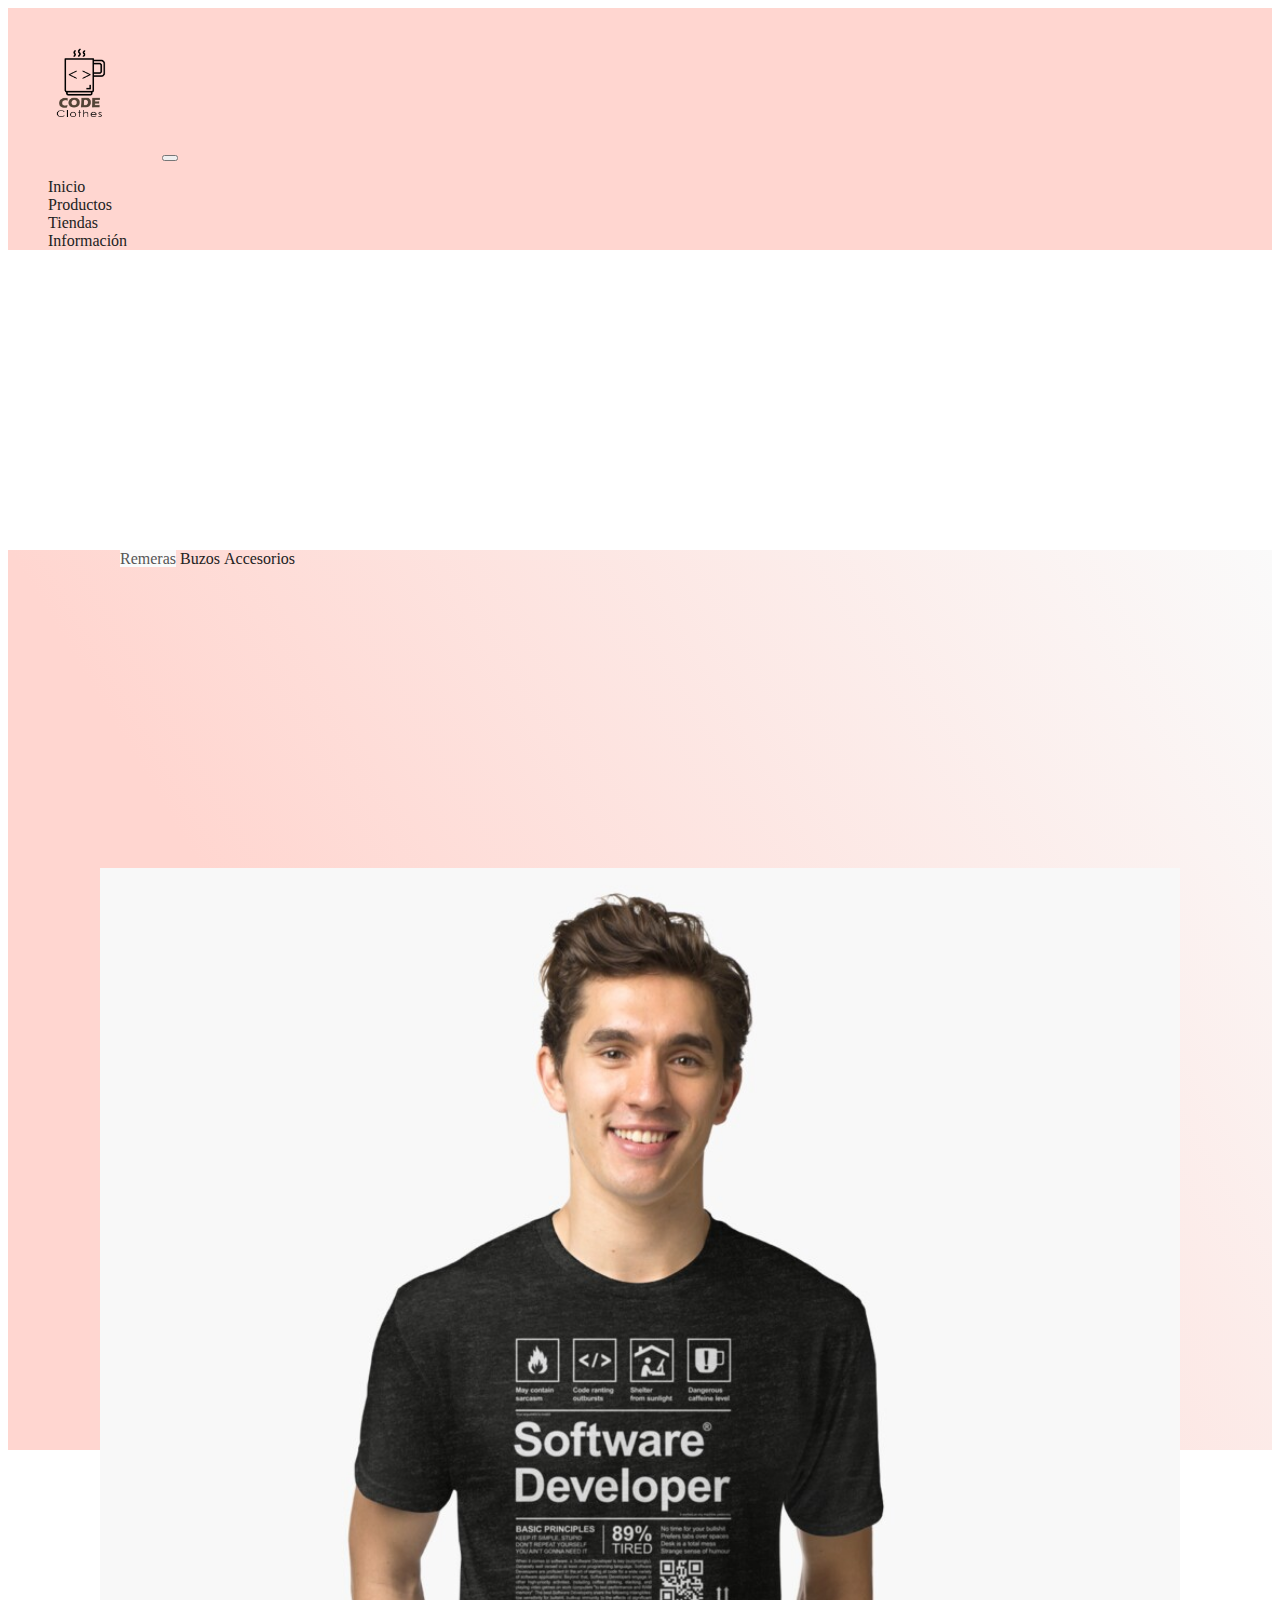
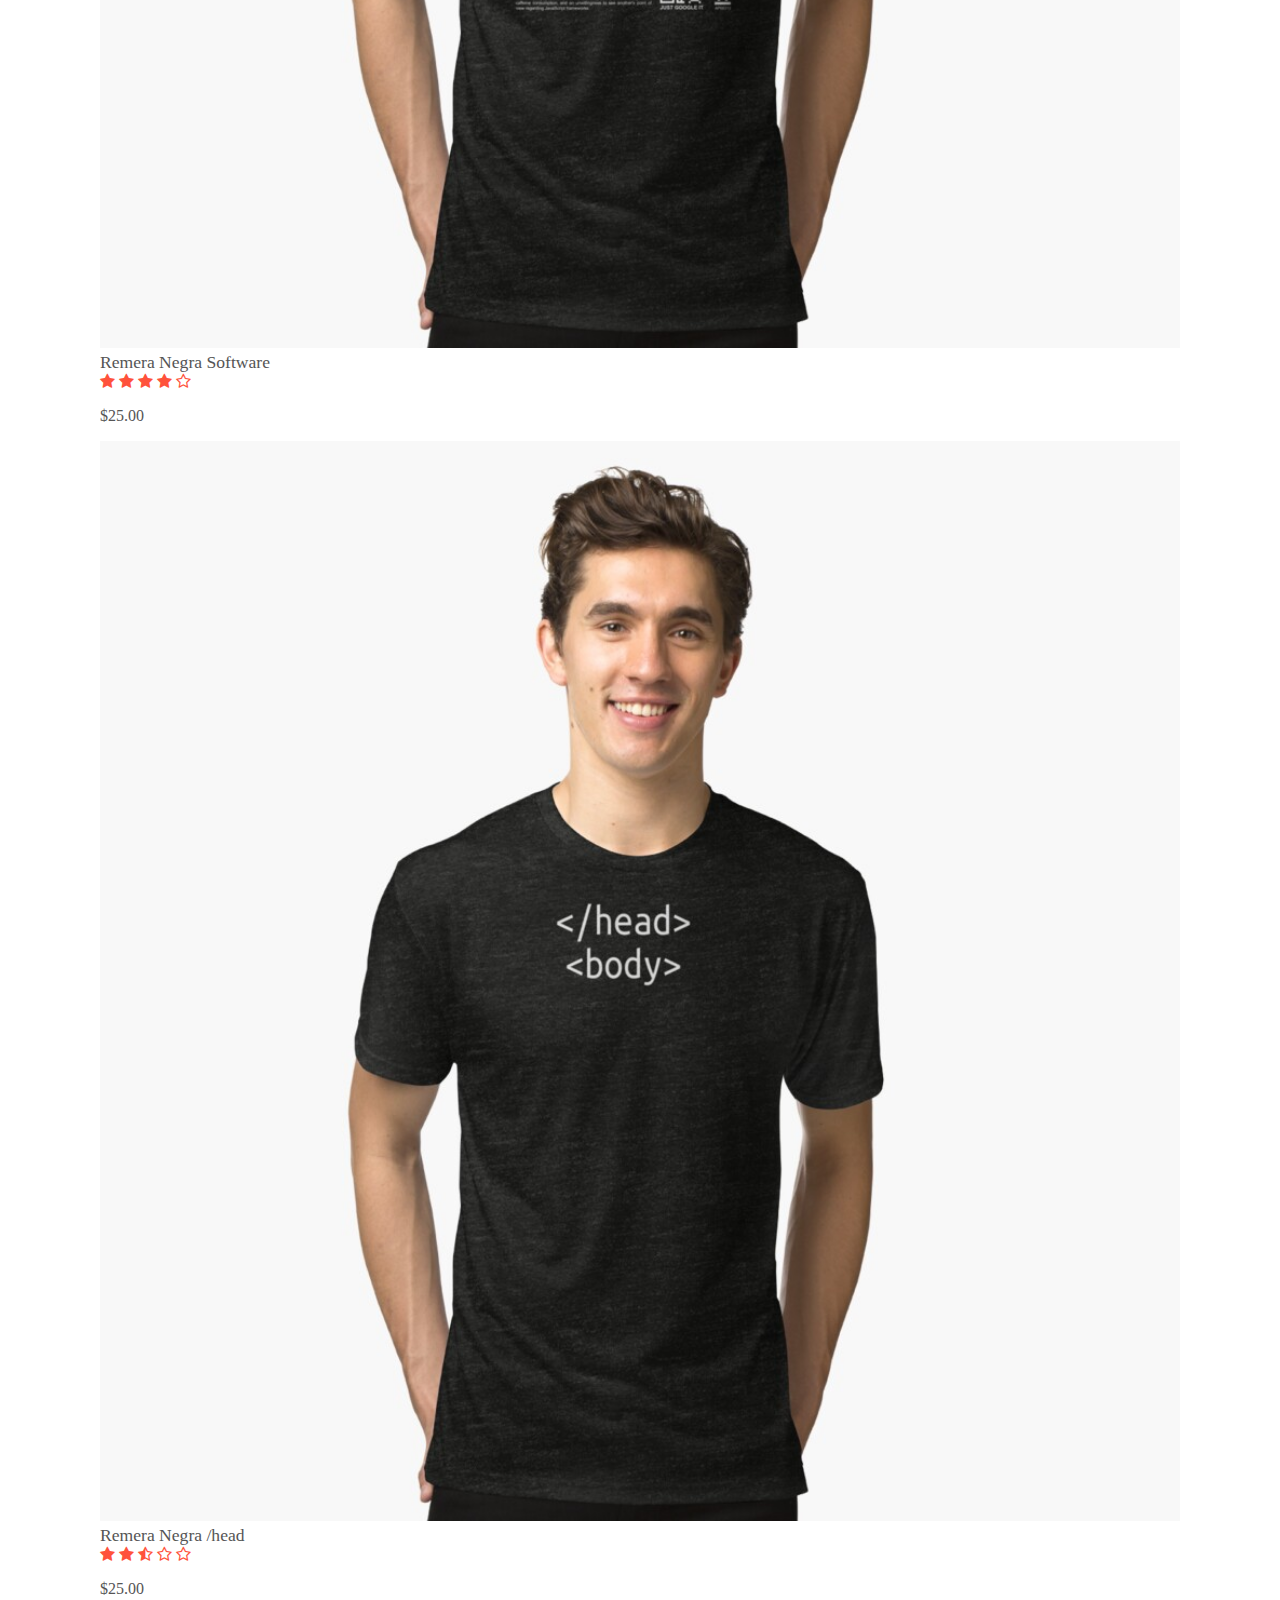
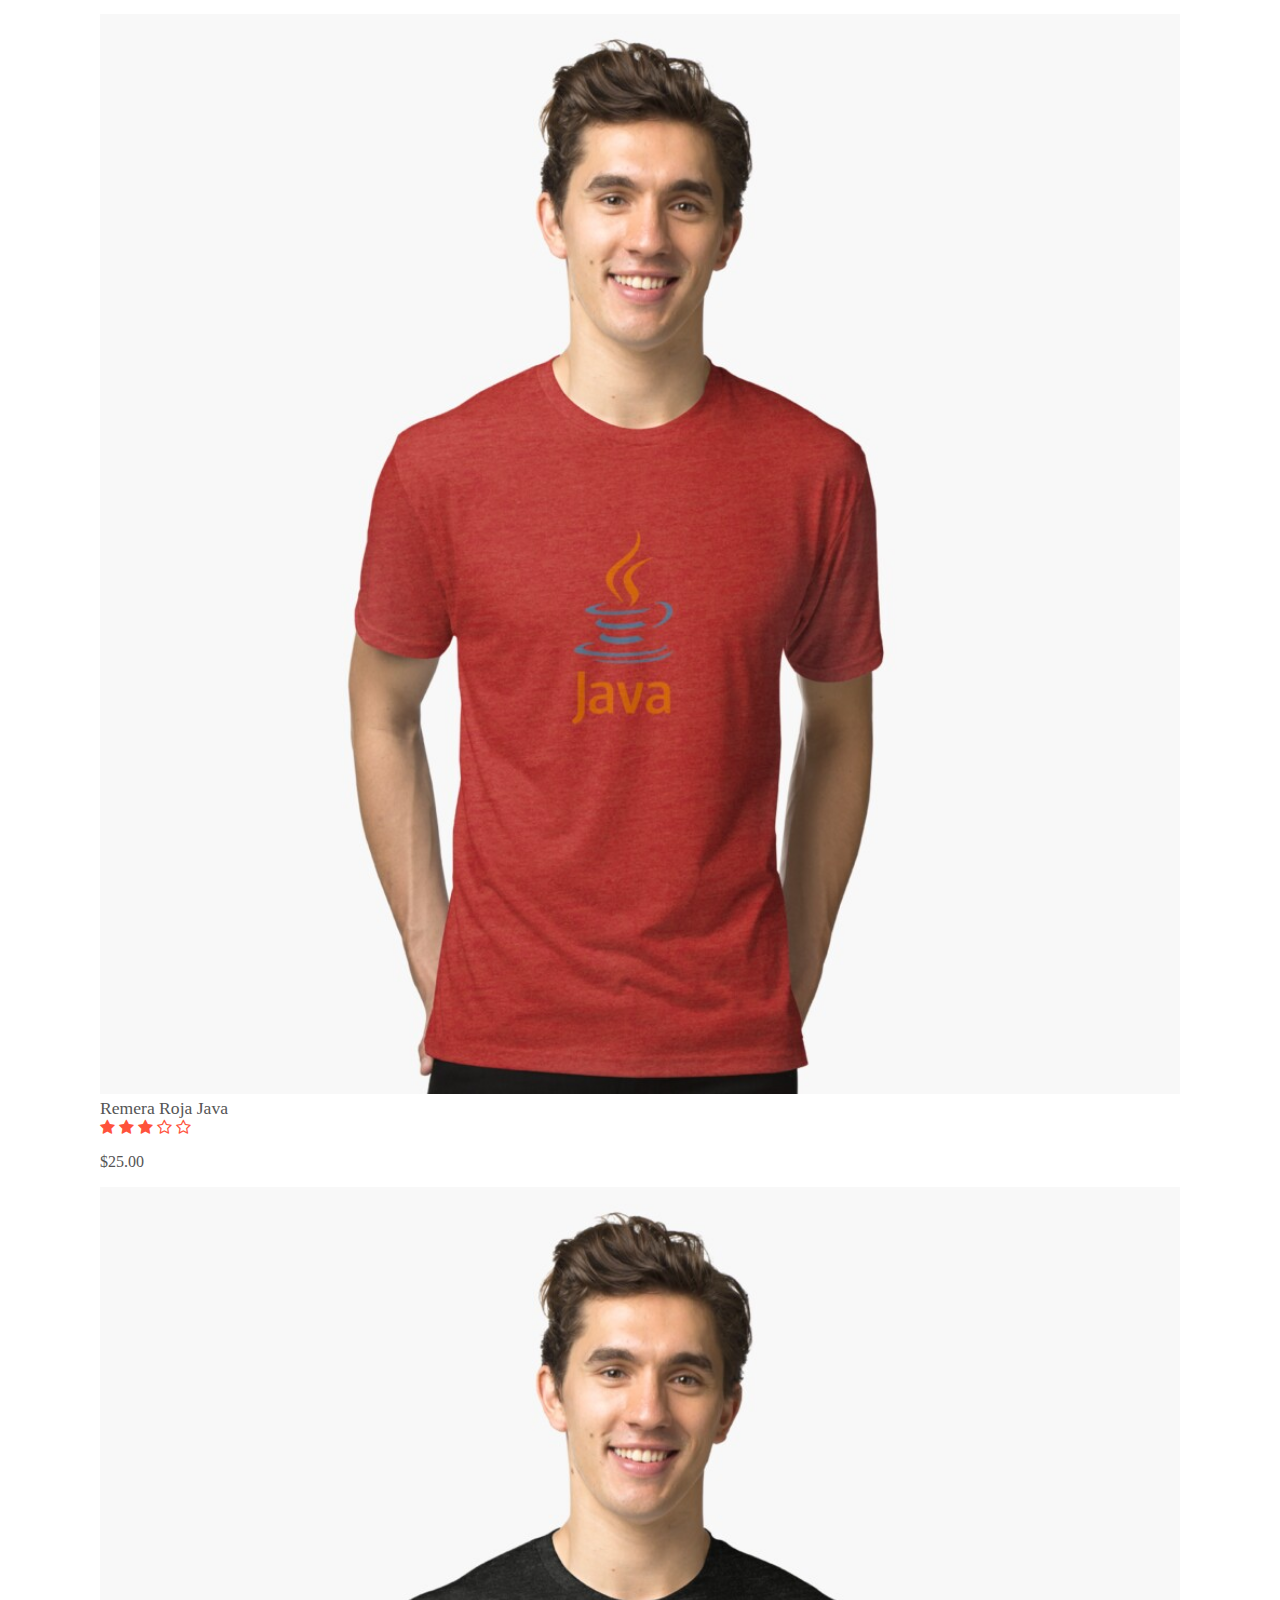
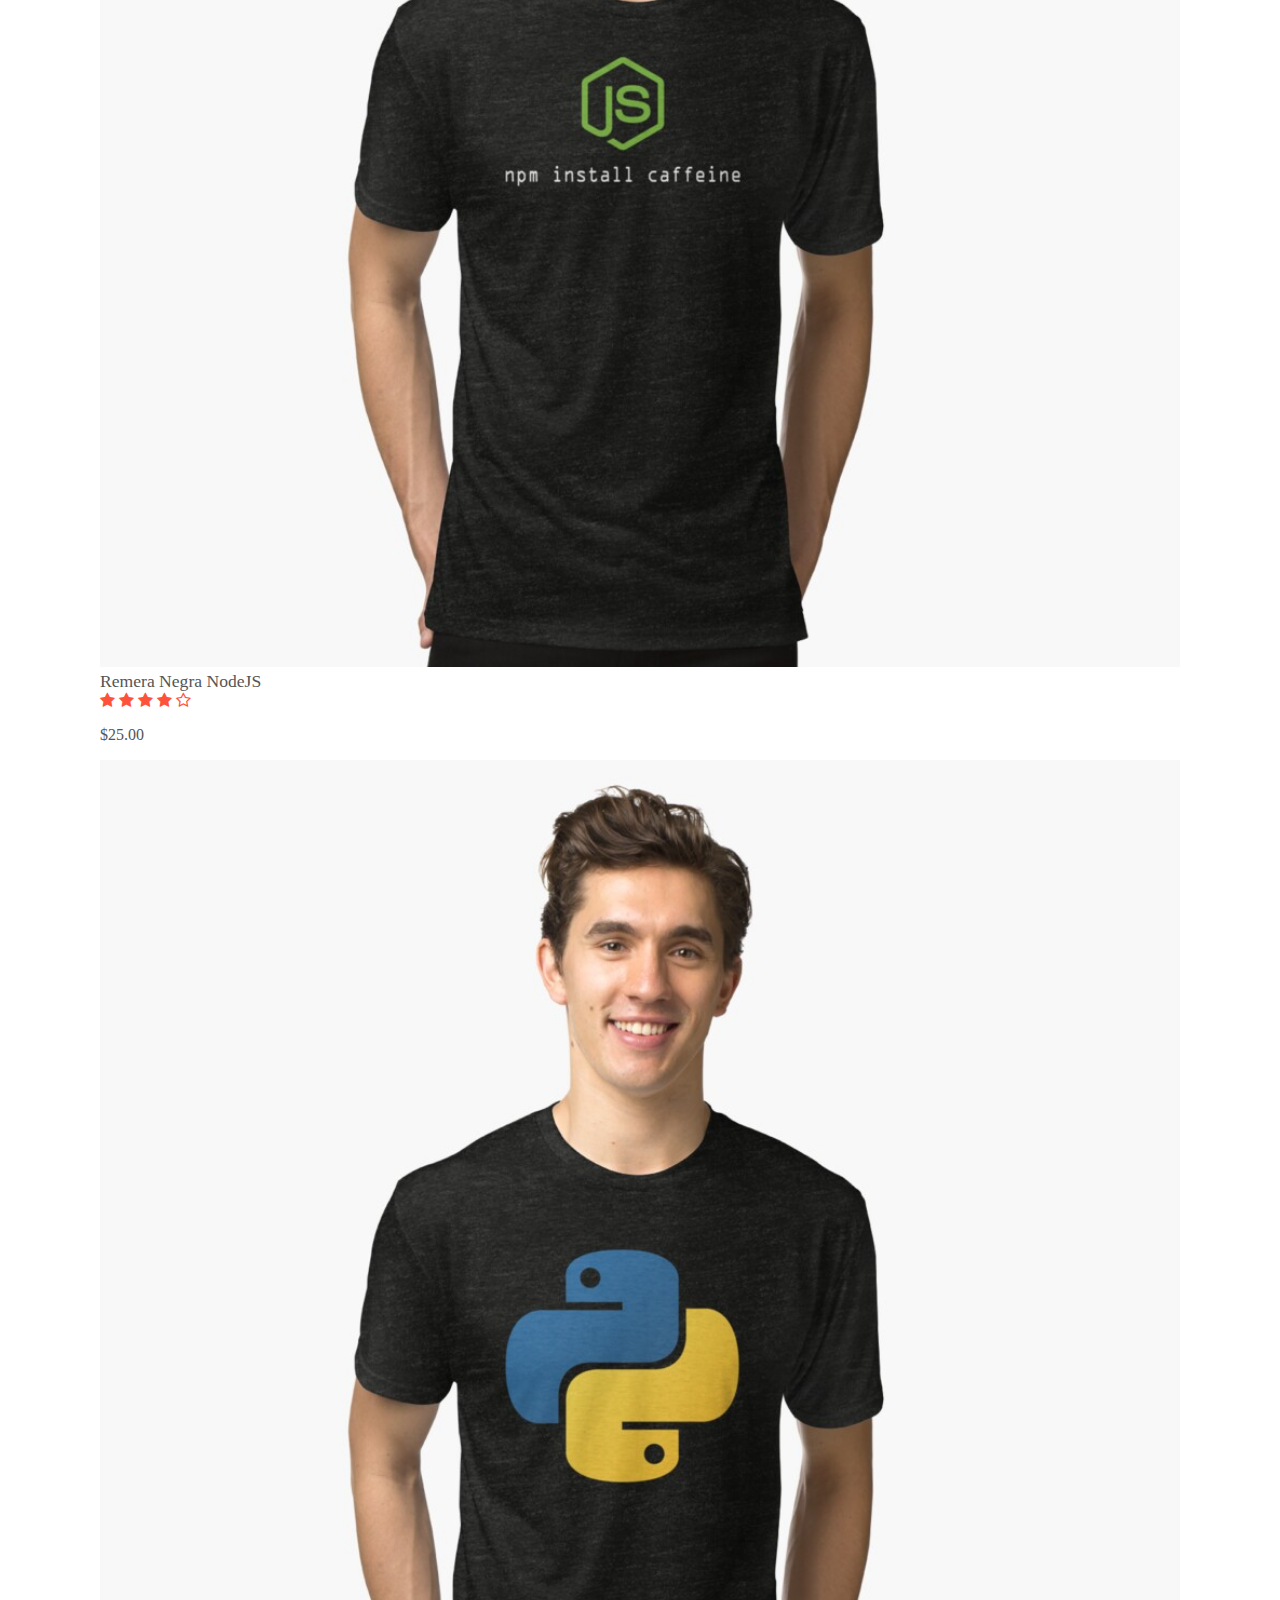
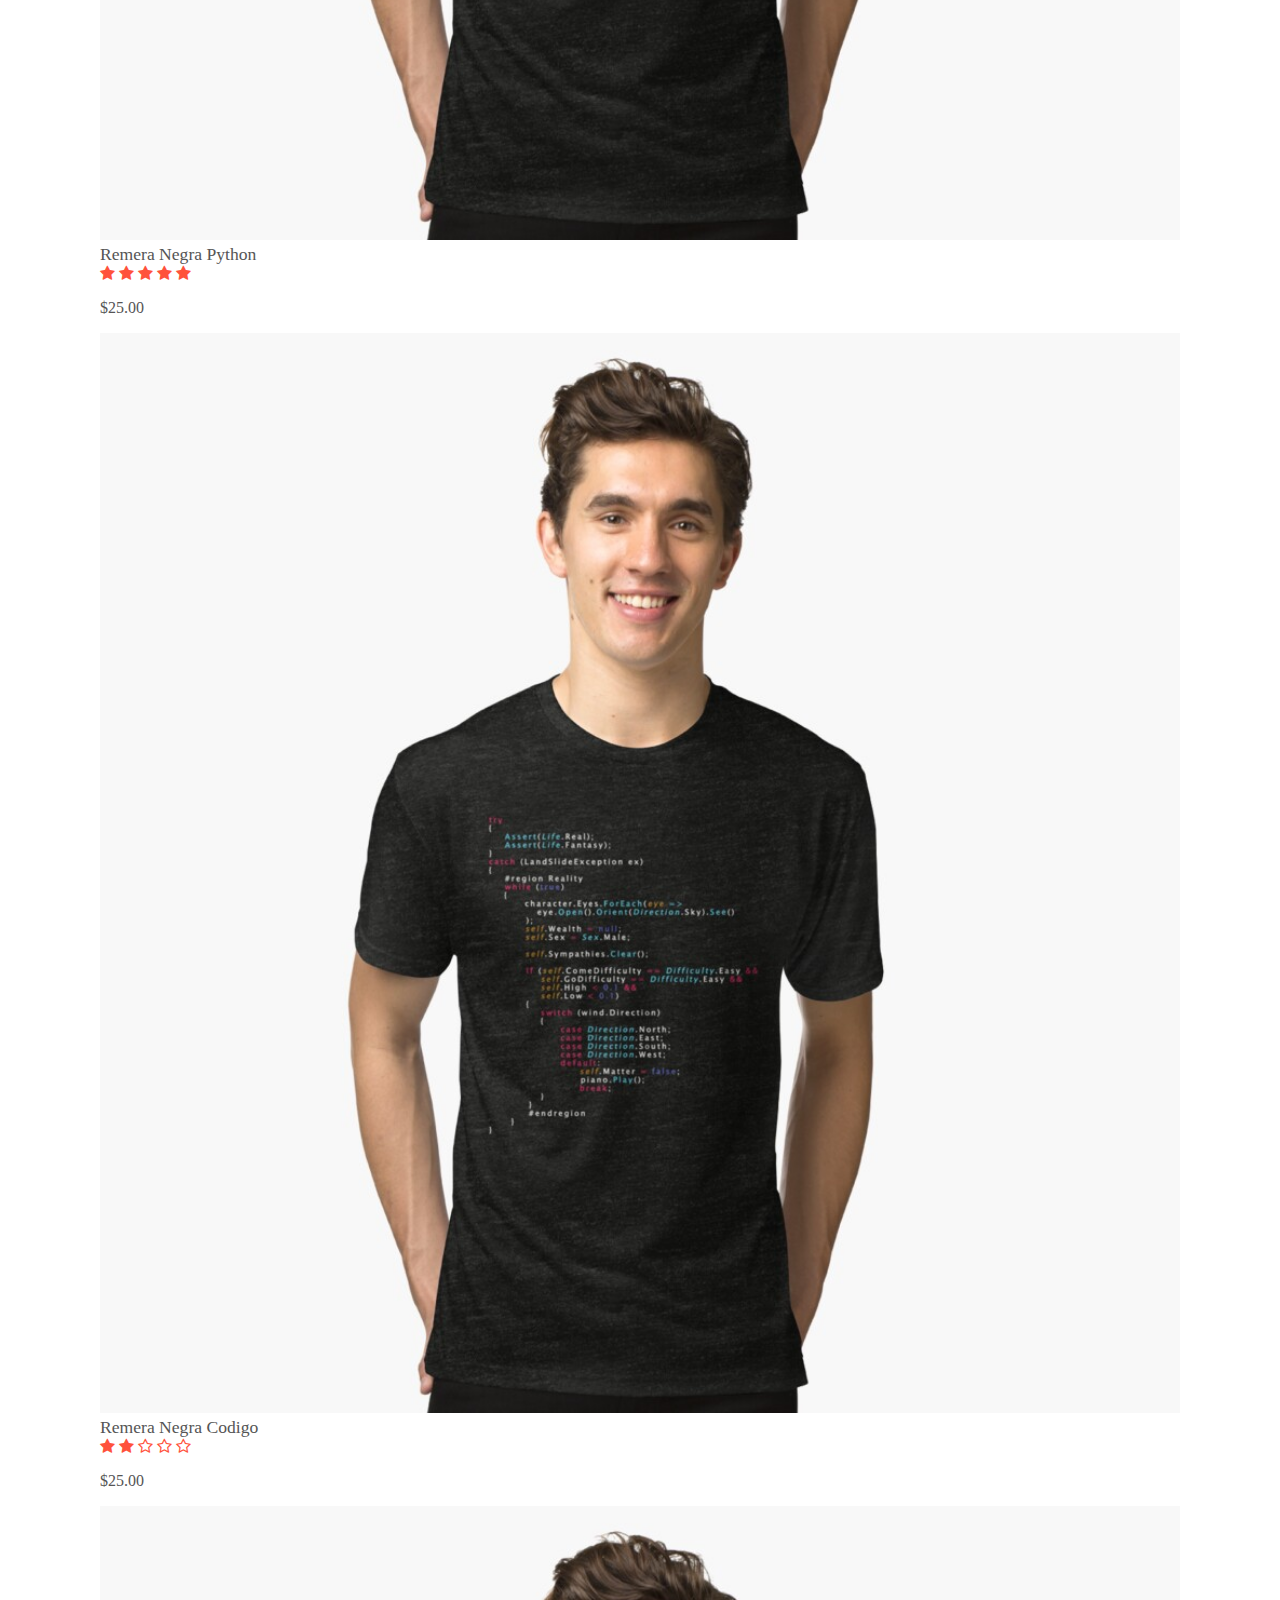
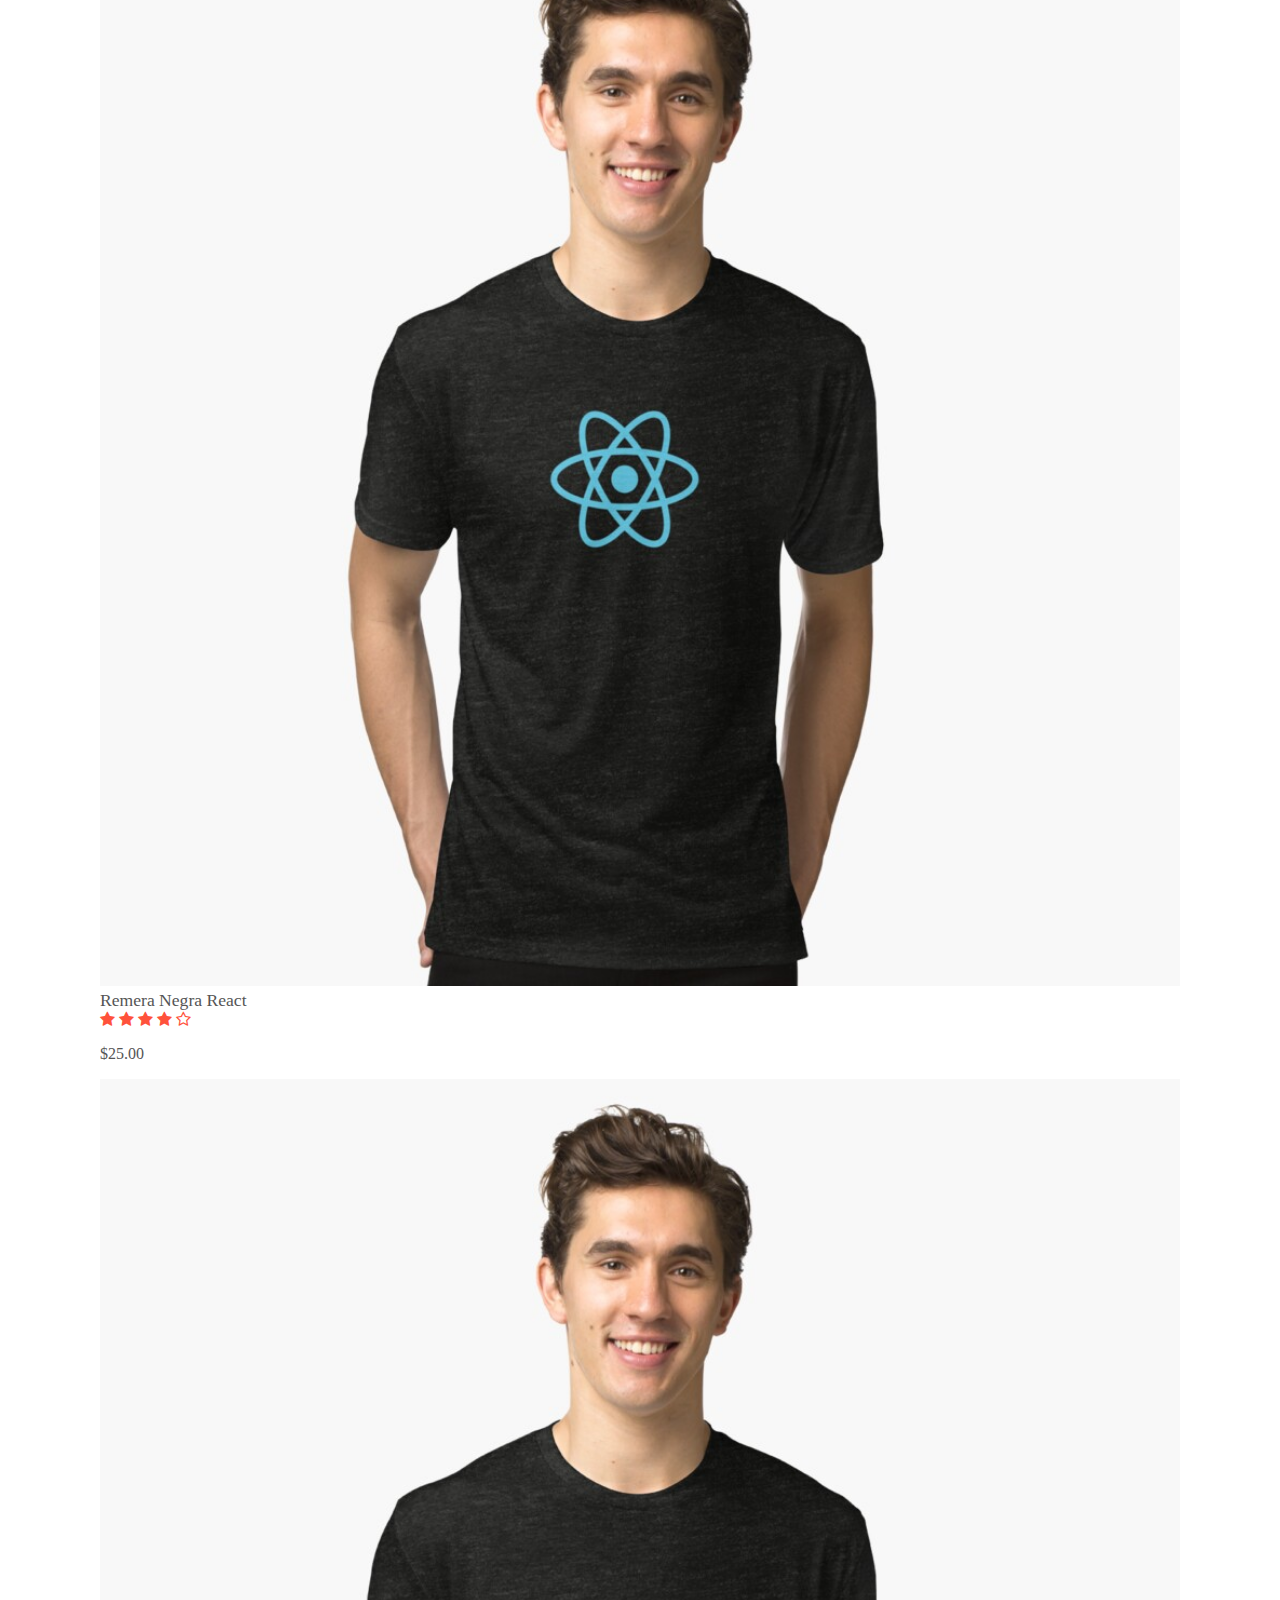
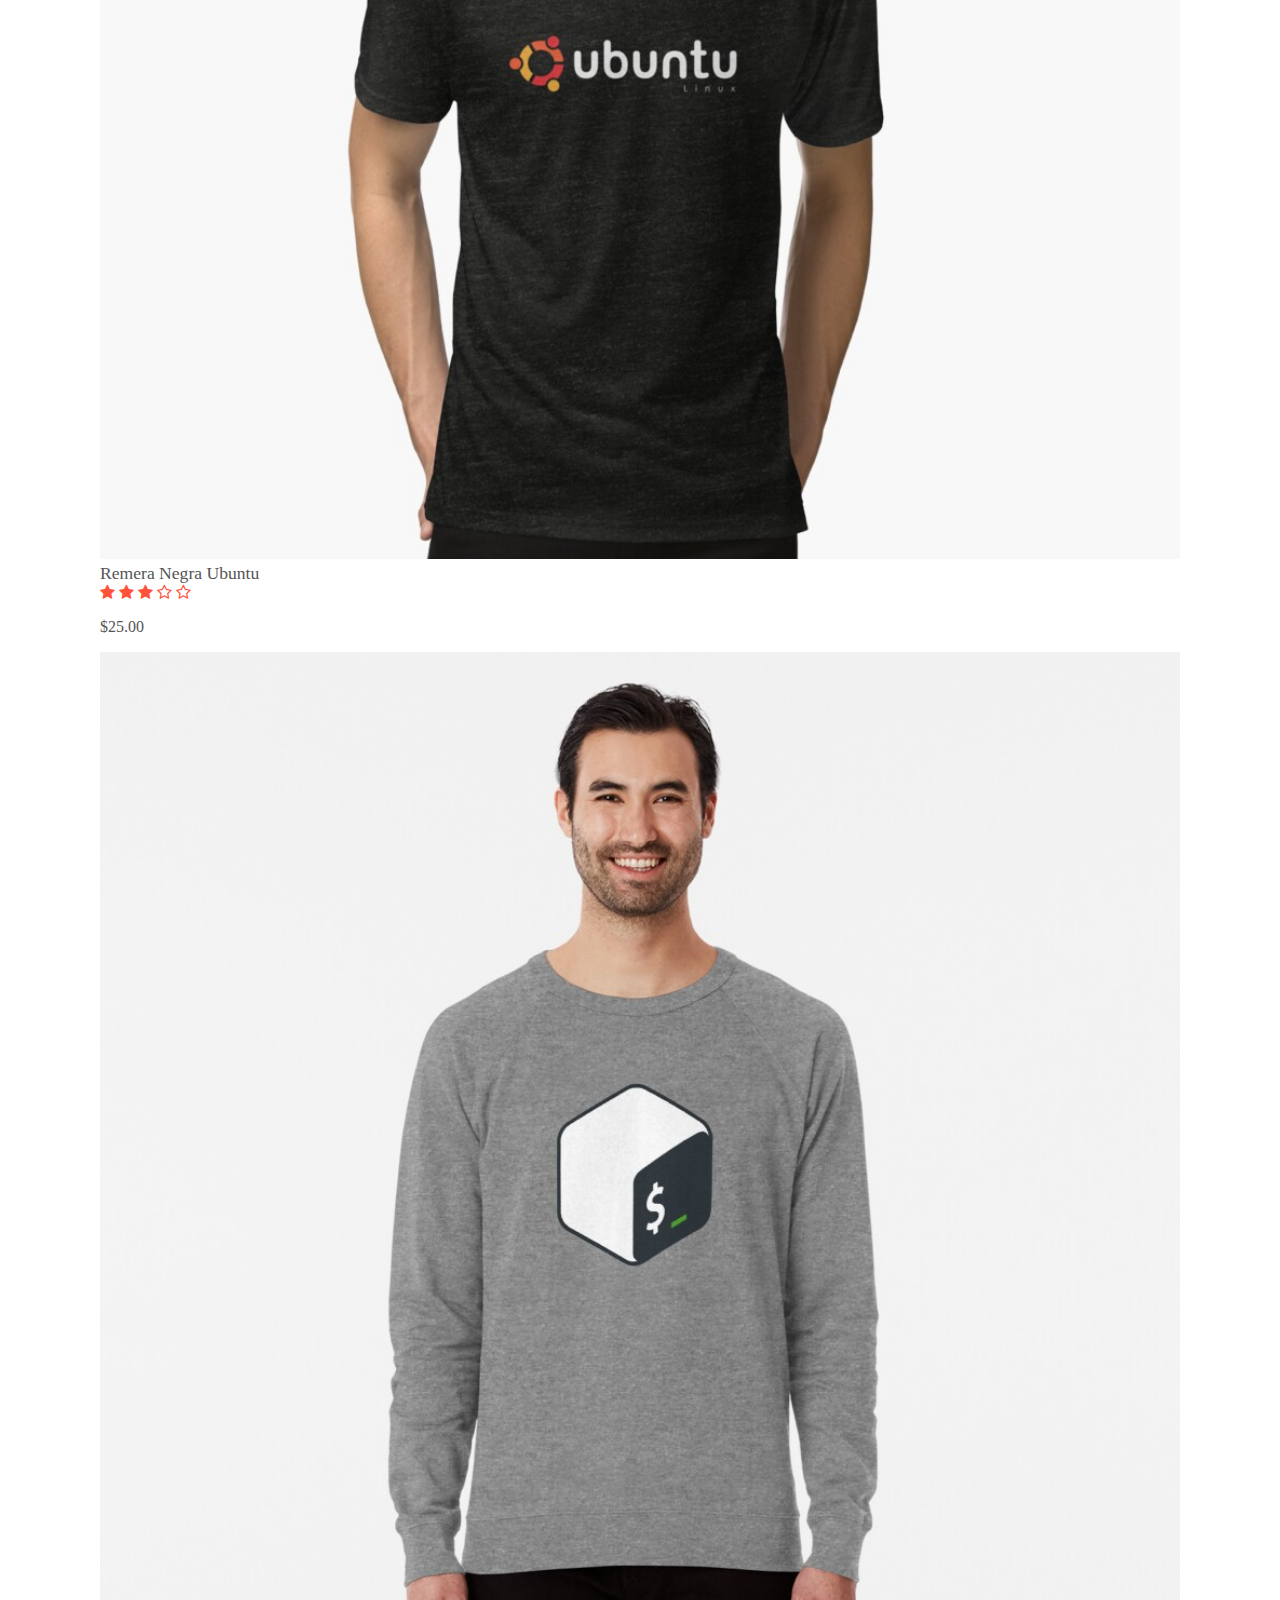
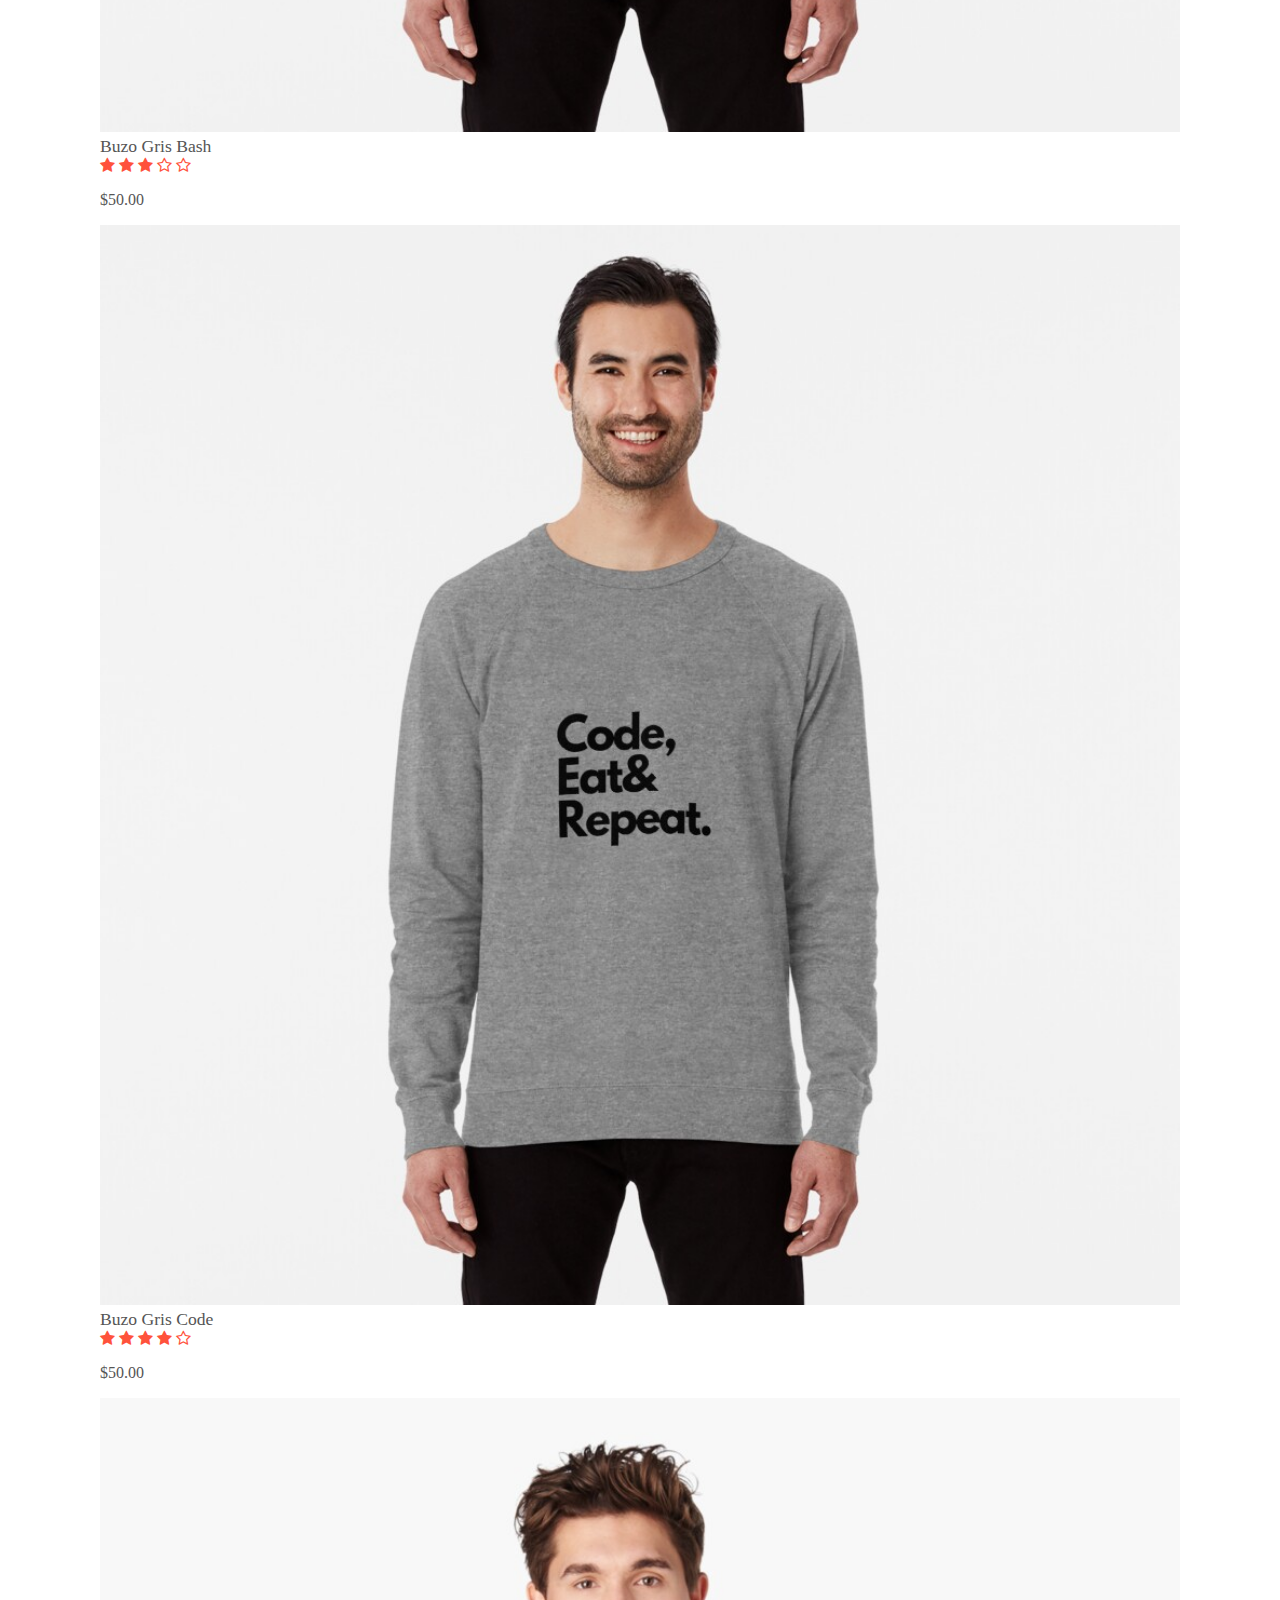
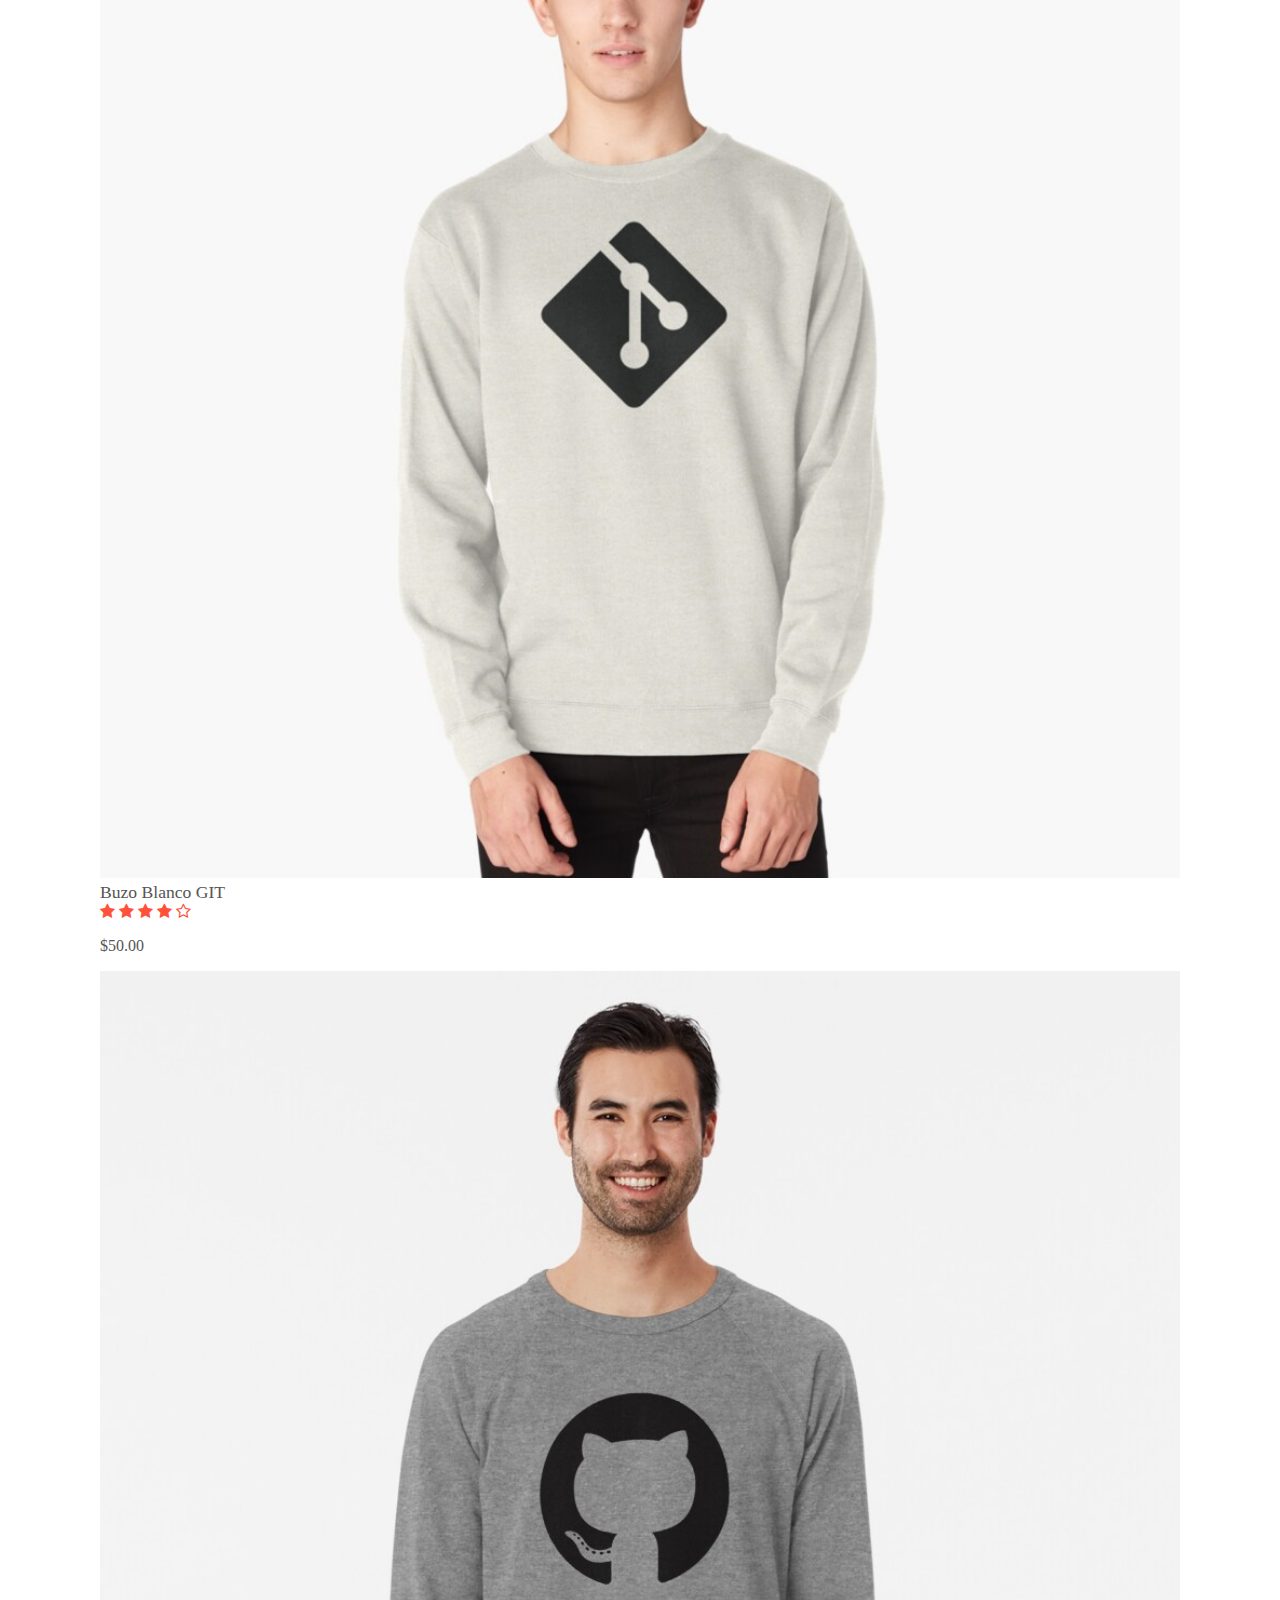
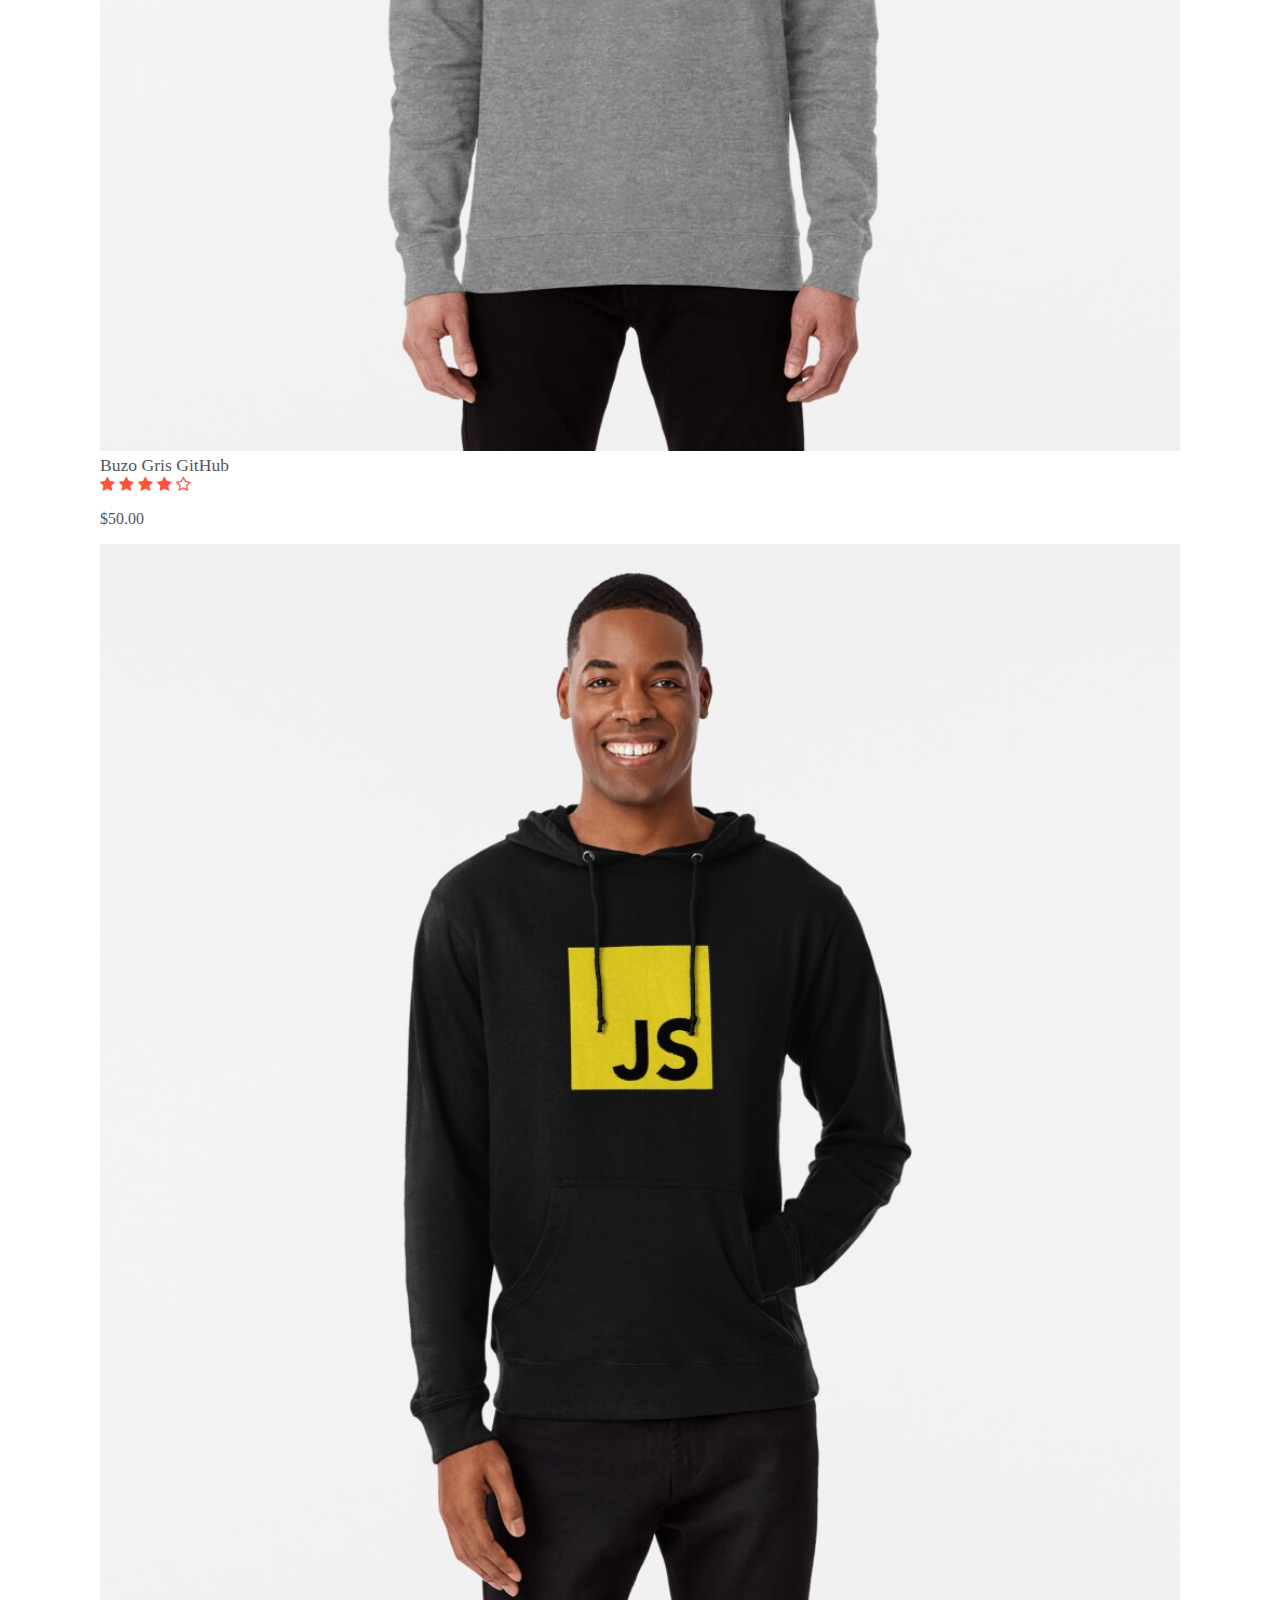
==== views/productos.html @ 90af785b "agregando desafio final" ====
<!DOCTYPE html>
<html lang="en">
<head>
    <meta charset="UTF-8">
    <meta name="viewport" content="width=device-width, initial-scale=1.0">
    <link rel="stylesheet" href="https://cdn.jsdelivr.net/npm/bootstrap@4.5.3/dist/css/bootstrap.min.css" integrity="sha384-TX8t27EcRE3e/ihU7zmQxVncDAy5uIKz4rEkgIXeMed4M0jlfIDPvg6uqKI2xXr2" crossorigin="anonymous">
    <link rel="stylesheet" href="https://stackpath.bootstrapcdn.com/font-awesome/4.7.0/css/font-awesome.min.css" integrity="sha384-wvfXpqpZZVQGK6TAh5PVlGOfQNHSoD2xbE+QkPxCAFlNEevoEH3Sl0sibVcOQVnN" crossorigin="anonymous">
    <link rel="preconnect" href="https://fonts.gstatic.com">
    <link href="https://fonts.googleapis.com/css2?family=Open+Sans:wght@400;700;800&display=swap" rel="stylesheet">
    <link href="https://fonts.googleapis.com/css2?family=Poppins:wght@700&display=swap" rel="stylesheet">
    <link rel="stylesheet" href="../css/style.css">
    <title>Document</title>
</head>
<body>
    <!-- HEADER -->
    <nav class="navbar navbar-expand-lg navbar-light fixed-top">
        <div class="container">
                <a class="navbar-brand" href="../index.html"><img src="../img/logo1.png" width="150px" alt=""></a>
                <button class="navbar-toggler" type="button" data-toggle="collapse" data-target="#navbarNavDropdown" aria-controls="navbarNavDropdown" aria-expanded="false" aria-label="Toggle navigation">
                    <span class="navbar-toggler-icon"></span>
                </button>
                <div class="collapse navbar-collapse justify-content-end" id="navbarNavDropdown">
                    <ul class="navbar-nav">
                    <li class="nav-item active">
                        <a class="nav-link" href="../index.html">Inicio<span class="sr-only">(current)</span></a>
                        <li class="nav-item">
                            <a class="nav-link" href="../index.html#titulo-productos">Productos</a>
                        </li>
                    <li class="nav-item">
                        <a class="nav-link" href="../index.html#titulo-tiendas">Tiendas</a>
                    </li>
                    <li class="nav-item">
                        <a class="nav-link" href="../index.html#footer">Información</a>
                    </li>
                    </ul>
                </div>
        </div>
    </nav>
    <!-- MENU PRODUCTOS -->
    <div class="color-body">
        <div class="small-container">
            <div class="row">
                <div class="col-md-2 menu-productos">
                    <div class="list-group" id="list-tab" role="tablist">
                    <a class="list-group-item list-group-item-action active" id="list-home-list" data-toggle="list" href="#list-home" role="tab" aria-controls="home">Remeras</a>
                    <a class="list-group-item list-group-item-action" id="list-profile-list" data-toggle="list" href="#list-profile" role="tab" aria-controls="profile">Buzos</a>
                    <a class="list-group-item list-group-item-action" id="list-messages-list" data-toggle="list" href="#list-messages" role="tab" aria-controls="messages">Accesorios</a>
                    </div>
                </div>
                <div class="col-md-10 lista-productos">
                    <div class="tab-content" id="nav-tabContent">
                    <div class="tab-pane fade show active" id="list-home" role="tabpanel" aria-labelledby="list-home-list">
                        <div class="row img-remeras">
                            <!-- REMERAS -->
                            <div class="col-md-3 img-producto">
                                <img src="../img/remeraDev1.jpg" alt="">
                                <h4 class="descricion-producto">Remera Negra Software</h4>
                                <div class="puntos">
                                    <i class="fa fa-star"></i>
                                    <i class="fa fa-star"></i>
                                    <i class="fa fa-star"></i>
                                    <i class="fa fa-star"></i>
                                    <i class="fa fa-star-o"></i>
                                </div>
                                <p>$25.00</p>
                            </div>
                            <div class="col-md-3 img-producto">
                                <img src="../img/RemeraHead1.jpg" alt="">
                                <h4 class="descricion-producto">Remera Negra /head</h4>
                                <div class="puntos">
                                    <i class="fa fa-star"></i>
                                    <i class="fa fa-star"></i>
                                    <i class="fa fa-star-half-o"></i>
                                    <i class="fa fa-star-o"></i>
                                    <i class="fa fa-star-o"></i>
                                </div>
                                <p>$25.00</p>
                            </div>
                            <div class="col-md-3 img-producto">
                                <img src="../img/RemeraJava1.jpg" alt="">
                                <h4 class="descricion-producto">Remera Roja Java</h4>
                                <div class="puntos">
                                    <i class="fa fa-star"></i>
                                    <i class="fa fa-star"></i>
                                    <i class="fa fa-star"></i>
                                    <i class="fa fa-star-o"></i>
                                    <i class="fa fa-star-o"></i>
                                </div>
                                <p>$25.00</p>
                            </div>
                            <div class="col-md-3 img-producto">
                                <img src="../img/RemeraNode1.jpg" alt="">
                                <h4 class="descricion-producto">Remera Negra NodeJS</h4>
                                <div class="puntos">
                                    <i class="fa fa-star"></i>
                                    <i class="fa fa-star"></i>
                                    <i class="fa fa-star"></i>
                                    <i class="fa fa-star"></i>
                                    <i class="fa fa-star-o"></i>
                                </div>
                                <p>$25.00</p>
                            </div>
                        </div>
                        <div class="row">
                            <div class="col-md-3 img-producto">
                                <img src="../img/RemeraPython1.jpg" alt="">
                                <h4 class="descricion-producto">Remera Negra Python</h4>
                                <div class="puntos">
                                    <i class="fa fa-star"></i>
                                    <i class="fa fa-star"></i>
                                    <i class="fa fa-star"></i>
                                    <i class="fa fa-star"></i>
                                    <i class="fa fa-star"></i>
                                </div>
                                <p>$25.00</p>
                            </div>
                            <div class="col-md-3 img-producto">
                                <img src="../img/RemeraCodigo1.jpg" alt="">
                                <h4 class="descricion-producto">Remera Negra Codigo</h4>
                                <div class="puntos">
                                    <i class="fa fa-star"></i>
                                    <i class="fa fa-star"></i>
                                    <i class="fa fa-star-o"></i>
                                    <i class="fa fa-star-o"></i>
                                    <i class="fa fa-star-o"></i>
                                </div>
                                <p>$25.00</p>
                            </div>
                            <div class="col-md-3 img-producto">
                                <img src="../img/remerasReact1.jpg" alt="">
                                <h4 class="descricion-producto">Remera Negra React</h4>
                                <div class="puntos">
                                    <i class="fa fa-star"></i>
                                    <i class="fa fa-star"></i>
                                    <i class="fa fa-star"></i>
                                    <i class="fa fa-star"></i>
                                    <i class="fa fa-star-o"></i>
                                </div>
                                <p>$25.00</p>
                            </div>
                            <div class="col-md-3 img-producto">
                                <img src="../img/RemeraUbuntu1.jpg" alt="">
                                <h4 class="descricion-producto">Remera Negra Ubuntu</h4>
                                <div class="puntos">
                                    <i class="fa fa-star"></i>
                                    <i class="fa fa-star"></i>
                                    <i class="fa fa-star"></i>
                                    <i class="fa fa-star-o"></i>
                                    <i class="fa fa-star-o"></i>
                                </div>
                                <p>$25.00</p>
                            </div>
                        </div>
                    </div>
                    <!-- BUZOS -->
                    <div class="tab-pane fade" id="list-profile" role="tabpanel" aria-labelledby="list-profile-list">
                        <div class="row">
                            <div class="col-md-3 img-producto">
                                <img src="../img/buzoBash1.jpg" alt="">
                                <h4 class="descricion-producto">Buzo Gris Bash</h4>
                                <div class="puntos">
                                    <i class="fa fa-star"></i>
                                    <i class="fa fa-star"></i>
                                    <i class="fa fa-star"></i>
                                    <i class="fa fa-star-o"></i>
                                    <i class="fa fa-star-o"></i>
                                </div>
                                <p>$50.00</p>
                            </div>
                            <div class="col-md-3 img-producto">
                                <img src="../img/buzoCode1.jpg" alt="">
                                <h4 class="descricion-producto">Buzo Gris Code</h4>
                                <div class="puntos">
                                    <i class="fa fa-star"></i>
                                    <i class="fa fa-star"></i>
                                    <i class="fa fa-star"></i>
                                    <i class="fa fa-star"></i>
                                    <i class="fa fa-star-o"></i>
                                </div>
                                <p>$50.00</p>
                            </div>
                            <div class="col-md-3 img-producto">
                                <img src="../img/buzoGIT1.jpg" alt="">
                                <h4 class="descricion-producto">Buzo Blanco GIT</h4>
                                <div class="puntos">
                                    <i class="fa fa-star"></i>
                                    <i class="fa fa-star"></i>
                                    <i class="fa fa-star"></i>
                                    <i class="fa fa-star"></i>
                                    <i class="fa fa-star-o"></i>
                                </div>
                                <p>$50.00</p>
                            </div>
                            <div class="col-md-3 img-producto">
                                <img src="../img/buzoGithub1.jpg" alt="">
                                <h4 class="descricion-producto">Buzo Gris GitHub</h4>
                                <div class="puntos">
                                    <i class="fa fa-star"></i>
                                    <i class="fa fa-star"></i>
                                    <i class="fa fa-star"></i>
                                    <i class="fa fa-star"></i>
                                    <i class="fa fa-star-o"></i>
                                </div>
                                <p>$50.00</p>
                            </div>
                        </div>
                        <div class="row">
                            <div class="col-md-3 img-producto">
                                <img src="../img/buzoJS1.jpg" alt="">
                                <h4 class="descricion-producto">Buzo Negro JS</h4>
                                <div class="puntos">
                                    <i class="fa fa-star"></i>
                                    <i class="fa fa-star"></i>
                                    <i class="fa fa-star"></i>
                                    <i class="fa fa-star"></i>
                                    <i class="fa fa-star"></i>
                                </div>
                                <p>$60.00</p>
                            </div>
                            <div class="col-md-3 img-producto">
                                <img src="../img/buzoPHP1.jpg" alt="">
                                <h4 class="descricion-producto">Buzo Blanco PHP</h4>
                                <div class="puntos">
                                    <i class="fa fa-star"></i>
                                    <i class="fa fa-star"></i>
                                    <i class="fa fa-star"></i>
                                    <i class="fa fa-star"></i>
                                    <i class="fa fa-star-o"></i>
                                </div>
                                <p>$60.00</p>
                            </div>
                            <div class="col-md-3 img-producto">
                                <img src="../img/buzoUnity1.jpg" alt="">
                                <h4 class="descricion-producto">Buzo Gris Unity</h4>
                                <div class="puntos">
                                    <i class="fa fa-star"></i>
                                    <i class="fa fa-star"></i>
                                    <i class="fa fa-star"></i>
                                    <i class="fa fa-star-o"></i>
                                    <i class="fa fa-star-o"></i>
                                </div>
                                <p>$50.00</p>
                            </div>
                            <div class="col-md-3 img-producto">
                                <img src="../img/buzoVue1.jpg" alt="">
                                <h4 class="descricion-producto">Buzo Negro VueJS</h4>
                                <div class="puntos">
                                    <i class="fa fa-star"></i>
                                    <i class="fa fa-star"></i>
                                    <i class="fa fa-star"></i>
                                    <i class="fa fa-star"></i>
                                    <i class="fa fa-star-o"></i>
                                </div>
                                <p>$60.00</p>
                            </div>
                        </div>
                    </div>
                    <!-- ACCESORIOS -->
                    <div class="tab-pane fade" id="list-messages" role="tabpanel" aria-labelledby="list-messages-list">
                        <div class="row img-accesorios">
                            <div class="col-md-3 img-producto">
                                <img src="../img/accBotella1.jpg" alt="">
                                <h4 class="descricion-producto">Botella Blanca JS</h4>
                                <div class="puntos">
                                    <i class="fa fa-star"></i>
                                    <i class="fa fa-star"></i>
                                    <i class="fa fa-star"></i>
                                    <i class="fa fa-star"></i>
                                    <i class="fa fa-star-o"></i>
                                </div>
                                <p>$30.00</p>
                            </div>
                            <div class="col-md-3 img-producto">
                                <img src="../img/accCuaderno1.jpg" alt="">
                                <h4 class="descricion-producto">Cuaderno Negro Code</h4>
                                <div class="puntos">
                                    <i class="fa fa-star"></i>
                                    <i class="fa fa-star"></i>
                                    <i class="fa fa-star-half-o"></i>
                                    <i class="fa fa-star-o"></i>
                                    <i class="fa fa-star-o"></i>
                                </div>
                                <p>$15.00</p>
                            </div>
                            <div class="col-md-3 img-producto">
                                <img src="../img/accFunda1.jpg" alt="">
                                <h4 class="descricion-producto">Funda iPhone Python</h4>
                                <div class="puntos">
                                    <i class="fa fa-star"></i>
                                    <i class="fa fa-star"></i>
                                    <i class="fa fa-star"></i>
                                    <i class="fa fa-star"></i>
                                    <i class="fa fa-star"></i>
                                </div>
                                <p>$25.00</p>
                            </div>
                            <div class="col-md-3 img-producto">
                                <img src="../img/accMask1.jpg" alt="">
                                <h4 class="descricion-producto">Tapabocas Negro Pandemic</h4>
                                <div class="puntos">
                                    <i class="fa fa-star"></i>
                                    <i class="fa fa-star"></i>
                                    <i class="fa fa-star"></i>
                                    <i class="fa fa-star"></i>
                                    <i class="fa fa-star-o"></i>
                                </div>
                                <p>$10.00</p>
                            </div>
                        </div>
                        <div class="row">
                            <div class="col-md-3 img-producto">
                                <img src="../img/accMochila1.jpg" alt="">
                                <h4 class="descricion-producto">Mochila Negra Hello World</h4>
                                <div class="puntos">
                                    <i class="fa fa-star"></i>
                                    <i class="fa fa-star"></i>
                                    <i class="fa fa-star"></i>
                                    <i class="fa fa-star"></i>
                                    <i class="fa fa-star"></i>
                                </div>
                                <p>$40.00</p>
                            </div>
                            <div class="col-md-3 img-producto">
                                <img src="../img/accFunda2.jpg" alt="">
                                <h4 class="descricion-producto">Funda iPhone C++</h4>
                                <div class="puntos">
                                    <i class="fa fa-star"></i>
                                    <i class="fa fa-star"></i>
                                    <i class="fa fa-star-o"></i>
                                    <i class="fa fa-star-o"></i>
                                    <i class="fa fa-star-o"></i>
                                </div>
                                <p>$25.00</p>
                            </div>
                            <div class="col-md-3 img-producto">
                                <img src="../img/accStickers1.jpg" alt="">
                                <h4 class="descricion-producto">Stickers</h4>
                                <div class="puntos">
                                    <i class="fa fa-star"></i>
                                    <i class="fa fa-star"></i>
                                    <i class="fa fa-star"></i>
                                    <i class="fa fa-star"></i>
                                    <i class="fa fa-star-o"></i>
                                </div>
                                <p>$5.00</p>
                            </div>
                            <div class="col-md-3 img-producto">
                                <img src="../img/accTaza1.jpg" alt="">
                                <h4 class="descricion-producto">Taza Blanca Python</h4>
                                <div class="puntos">
                                    <i class="fa fa-star"></i>
                                    <i class="fa fa-star"></i>
                                    <i class="fa fa-star"></i>
                                    <i class="fa fa-star-o"></i>
                                    <i class="fa fa-star-o"></i>
                                </div>
                                <p>$20.00</p>
                            </div>
                        </div>
                    </div>
                    </div>
                </div>
            </div>
        </div>
        <!-- FOOTER -->
    <div id="footer">
        <div class="small-container">
            <div class="row">
                <div class="col-md-4 descargar-app">
                    <h3>Descarga Nuestra App</h3>
                    <p>Descargar Nuestra App para Android o iOS</p>
                    <div class="app-logo">
                        <a href=""><img src="../img/play-store.png" alt=""></a>
                        <a href=""><img src="../img/app-store.png" alt=""></a>
                    </div>
                </div>
                <div class="col-md-4 links-usuarios">
                    <span>Usuarios</span>
                    <ul>
                        <a href=""><li>Coupones</li></a>
                        <a href=""><li>Politica de Devoluciones</li></a>
                        <a href=""><li>Registrate</li></a>
                    </ul>
                </div>
                <div class="col-md-4 links-redes">
                    <span>Redes</span>
                    <ul>
                        <a href="https://www.instagram.com/" target="_blank"><li>Instragram</li></a>
                        <a href="https://www.facebook.com/" target="_blank"><li>Facebook</li></a>
                        <a href="https://twitter.com/" target="_blank"><li>Twitter</li></a>
                        <a href="https://www.youtube.com/" target="_blank"><li>Youtube</li></a>
                    </ul>
                </div>
            </div>
        </div>
    </div>
</div>
    <!-- SCRIPTS -->
    <script src="https://code.jquery.com/jquery-3.5.1.slim.min.js" integrity="sha384-DfXdz2htPH0lsSSs5nCTpuj/zy4C+OGpamoFVy38MVBnE+IbbVYUew+OrCXaRkfj" crossorigin="anonymous"></script>
    <script src="https://cdn.jsdelivr.net/npm/popper.js@1.16.1/dist/umd/popper.min.js" integrity="sha384-9/reFTGAW83EW2RDu2S0VKaIzap3H66lZH81PoYlFhbGU+6BZp6G7niu735Sk7lN" crossorigin="anonymous"></script>
    <script src="https://cdn.jsdelivr.net/npm/bootstrap@4.5.3/dist/js/bootstrap.min.js" integrity="sha384-w1Q4orYjBQndcko6MimVbzY0tgp4pWB4lZ7lr30WKz0vr/aWKhXdBNmNb5D92v7s" crossorigin="anonymous"></script>
</body>
</html>
---- css/style.css ----
/* PAGINA PRODUCTOS */
.list-group {
  margin-top: 300px;
  margin-left: 20px; }

.lista-productos {
  margin-top: 300px; }

.list-group-item.active {
  color: #555;
  background-color: #fafafa;
  border-color: #ff907e; }

.color-body {
  background: linear-gradient(239deg, #fafafa 0%, #ffd6d0 70%);
  height: 100vh; }

@media screen and (max-width: 768px) {
  .list-group-item {
    padding: 0; } }

@media screen and (max-width: 424px) {
  .list-group-item {
    padding: .75rem 1.25rem; } }

@media screen and (max-width: 374px) {
  .list-group-item {
    padding: .75rem 1.25rem; } }

@media screen and (max-width: 319px) {
  .list-group-item {
    padding: .75rem 1.25rem; } }

a {
  color: #222;
  text-decoration: none !important; }

p {
  color: #555; }

li {
  color: #555;
  font-weight: normal; }

ul {
  list-style-type: none; }

.row {
  margin-right: 0;
  margin-left: 0; }

/* MENU */
.navbar {
  background: #ffd6d0; }

/* INICIO */
.inicio {
  height: 70vh; }

.bg-gradient {
  background: #ffd6d0;
  background: linear-gradient(239deg, #fafafa 0%, #ffd6d0 70%);
  height: 100vh; }

.bg-none {
  background: transparent;
  border: none; }

/* responsive img inicio */
@media screen and (max-width: 1200px) {
  .inicio-img {
    width: 450px; } }

@media screen and (max-width: 992px) {
  .inicio-img {
    width: 250px; } }

@media screen and (max-width: 767px) {
  .inicio-img_col {
    display: none; } }

@media screen and (max-width: 424px) {
  .inicio-img_col {
    display: none; } }

@media screen and (max-width: 374px) {
  .inicio-img_col {
    display: none; } }

@media screen and (max-width: 319px) {
  .inicio-img_col {
    display: none; }
  .bg-gradient {
    width: 100%; } }

/* CARD */
.card-title {
  font-family: 'Poppins', sans-serif;
  color: black;
  font-weight: 700; }

.card-body {
  padding: 0; }

/* BOTON INICIO */
.btn {
  background: #ff523b;
  color: #fff;
  padding: 8px 30px;
  margin: 30px 0;
  border-radius: 30px;
  transition: background 0.5s; }

.btn:hover {
  color: #fff;
  background: #563434; }

/* IMG CATEGORIAS */
.categoria .row {
  margin-right: 0;
  margin-left: 0;
  justify-content: space-around; }

.categoria {
  margin: 70px 0; }

.img_categoria {
  flex-basis: 30%;
  margin-bottom: 30px; }

.img_categoria img {
  width: 100%; }

.small-container {
  max-width: 1080px;
  margin: auto; }

/* TITULOS */
#titulo-productos {
  text-align: center;
  margin: 0 auto 80px;
  position: relative;
  line-height: 60px;
  font-weight: 700;
  font-size: 1.5rem;
  color: #555; }

#titulo-productos::after {
  content: '';
  background: #ff523b;
  width: 80px;
  height: 5px;
  border-radius: 5px;
  position: absolute;
  bottom: 0;
  left: 50%;
  transform: translateX(-50%); }

/* PRODUCTOS INICIO */
.img-producto img {
  width: 100%; }

.descricion-producto {
  margin: 0;
  font-size: 1.1rem;
  font-weight: normal;
  color: #555; }

.puntos .fa {
  color: #ff523b; }

.img-producto:hover {
  transform: translateY(-5px); }

/* EXCLUSIVO */
.exclusivo {
  margin-top: 80px;
  padding: 30px 0; }

.bg-gradient-2 {
  background: #ffd6d0;
  background: linear-gradient(239deg, #fafafa 0%, #ffd6d0 70%); }

@media screen and (max-width: 425px) {
  .exclusivo-img {
    display: none; }
  .card--exclusivo {
    text-align: center;
    margin-left: 85px; } }

@media screen and (max-width: 375px) {
  .exclusivo-img {
    display: none; }
  .card--exclusivo {
    margin-right: 85px; } }

@media screen and (max-width: 319px) {
  .exclusivo-img {
    display: none; } }

/* TIENDAS */
.caja-tiendas {
  display: flex;
  flex-flow: row;
  width: 100%;
  height: 100%;
  align-items: center;
  flex-wrap: wrap; }

.mapa {
  margin-top: 70px; }

.parrafoTiendas {
  margin-top: 70px; }

#titulo-tiendas {
  text-align: center;
  margin: 0 auto 80px;
  position: relative;
  line-height: 60px;
  font-weight: 700;
  font-size: 1.5rem;
  color: #555; }

#titulo-tiendas::after {
  content: '';
  background: #ff523b;
  width: 80px;
  height: 5px;
  border-radius: 5px;
  position: absolute;
  bottom: 0;
  left: 50%;
  transform: translateX(-50%); }

.ubicacion li {
  line-height: 100px;
  /* Distancia entre renglones */
  margin-left: 60px; }

.ubicacion {
  list-style-type: none; }

/* responsive tiendas */
@media screen and (max-width: 1200px) {
  .mapa {
    width: 450px; } }

@media screen and (max-width: 992px) {
  .mapa {
    display: none; }
  .ubicacion {
    text-align: start; } }

@media screen and (max-width: 767px) {
  .mapa_col {
    display: none; }
  .ubicacion {
    text-align: start; } }

@media screen and (max-width: 424px) {
  .mapa_col {
    display: none; }
  .ubicacion {
    text-align: start; } }

@media screen and (max-width: 374px) {
  .mapa_col {
    display: none; }
  .ubicacion {
    text-align: start; } }

@media screen and (max-width: 319px) {
  .mapa_col {
    display: none; }
  .ubicacion {
    text-align: center; } }

/* FOOTER */
#footer {
  background: #000;
  color: #8a8a8a;
  font-size: 14px;
  padding: 10px 0 20px; }

#footer p {
  color: #8a8a8a; }

#footer h3 {
  color: #fff; }

.links-usuarios, .links-redes {
  text-align: center; }

#footer span {
  color: #fff;
  font-size: 35px;
  margin-left: 35px; }
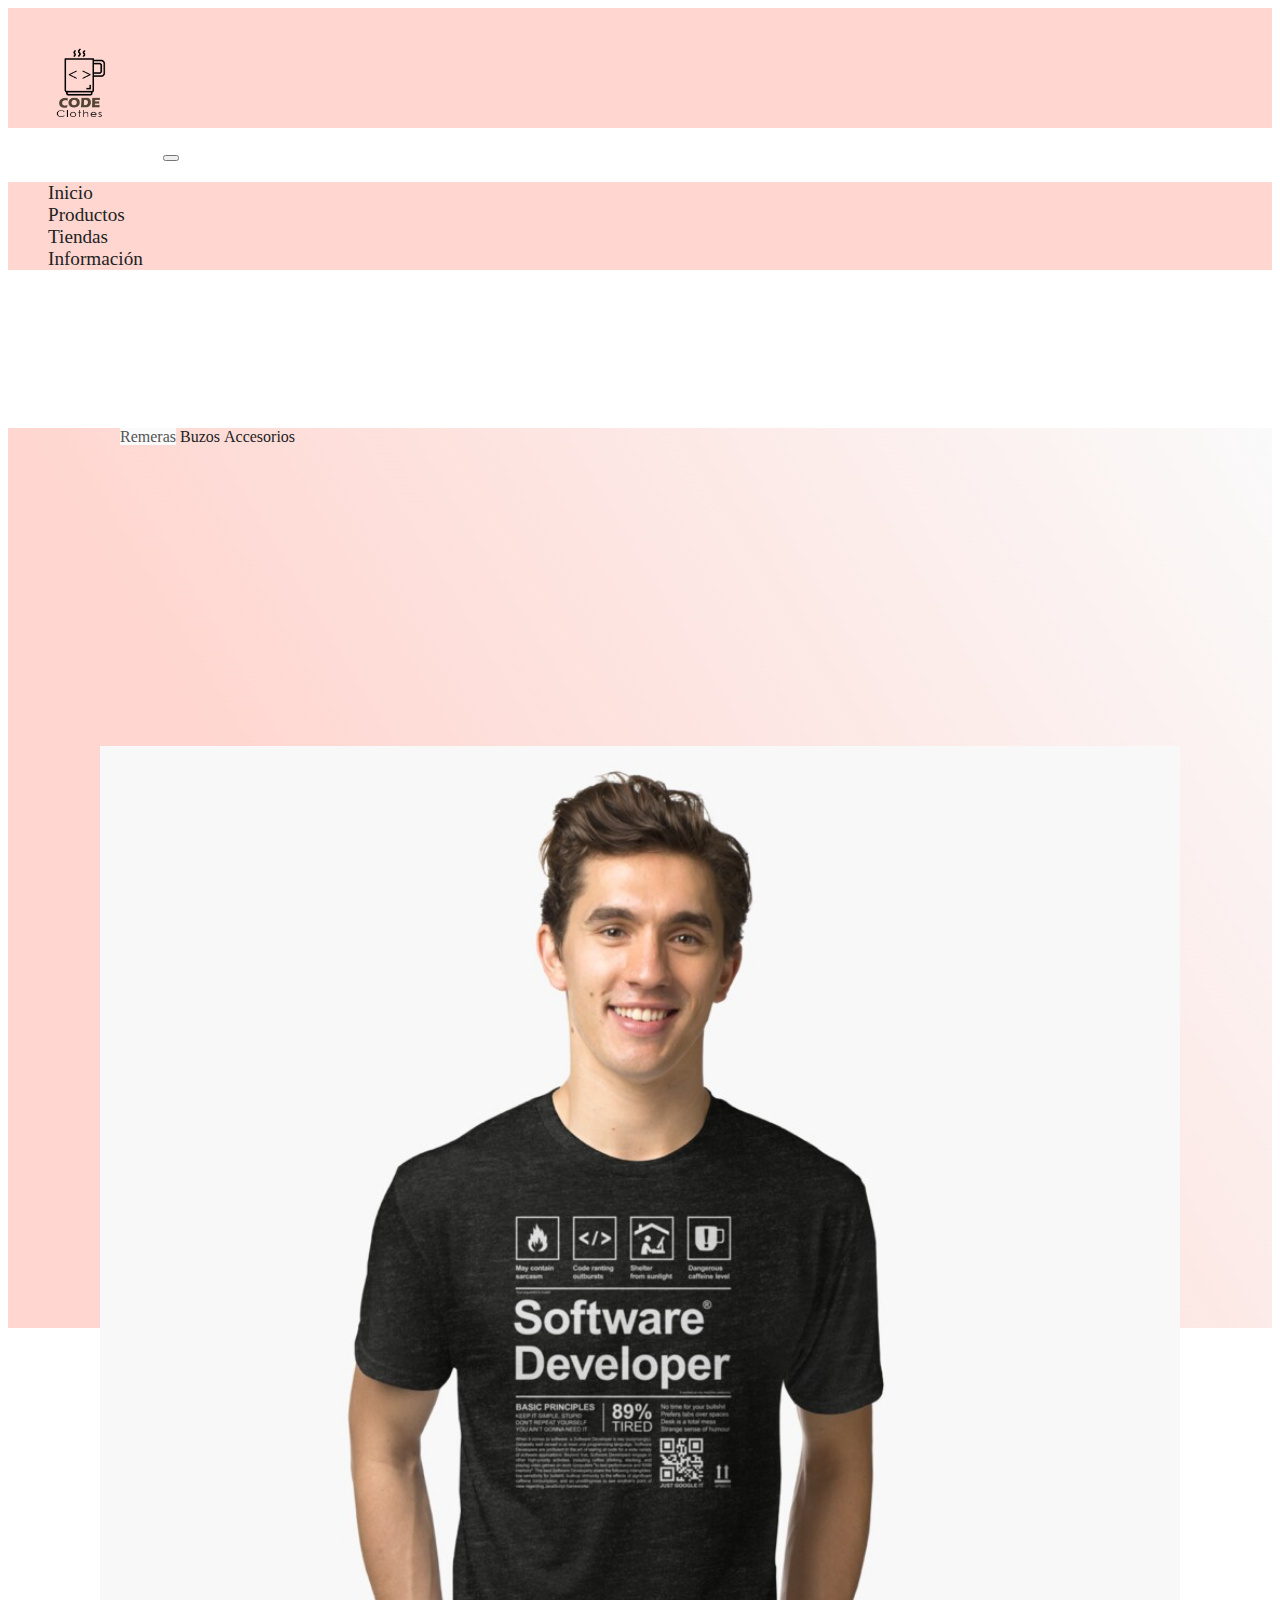
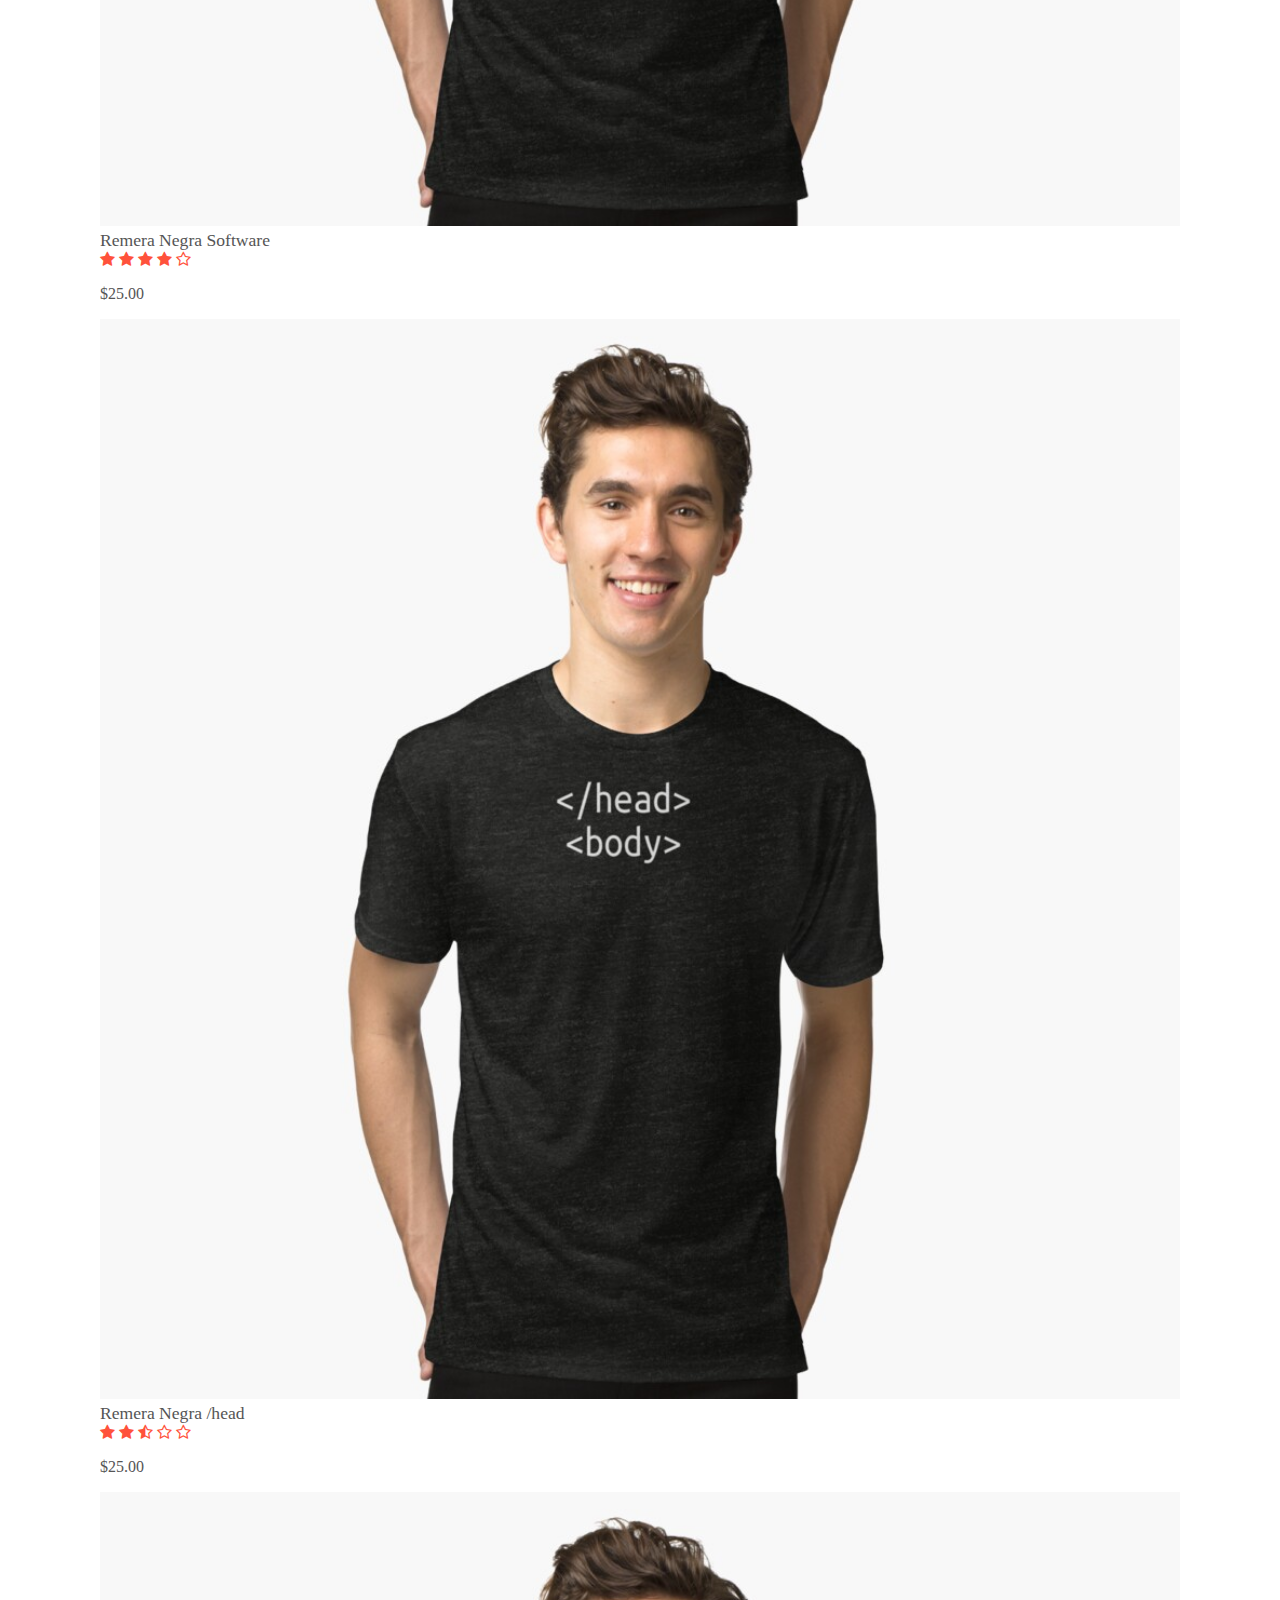
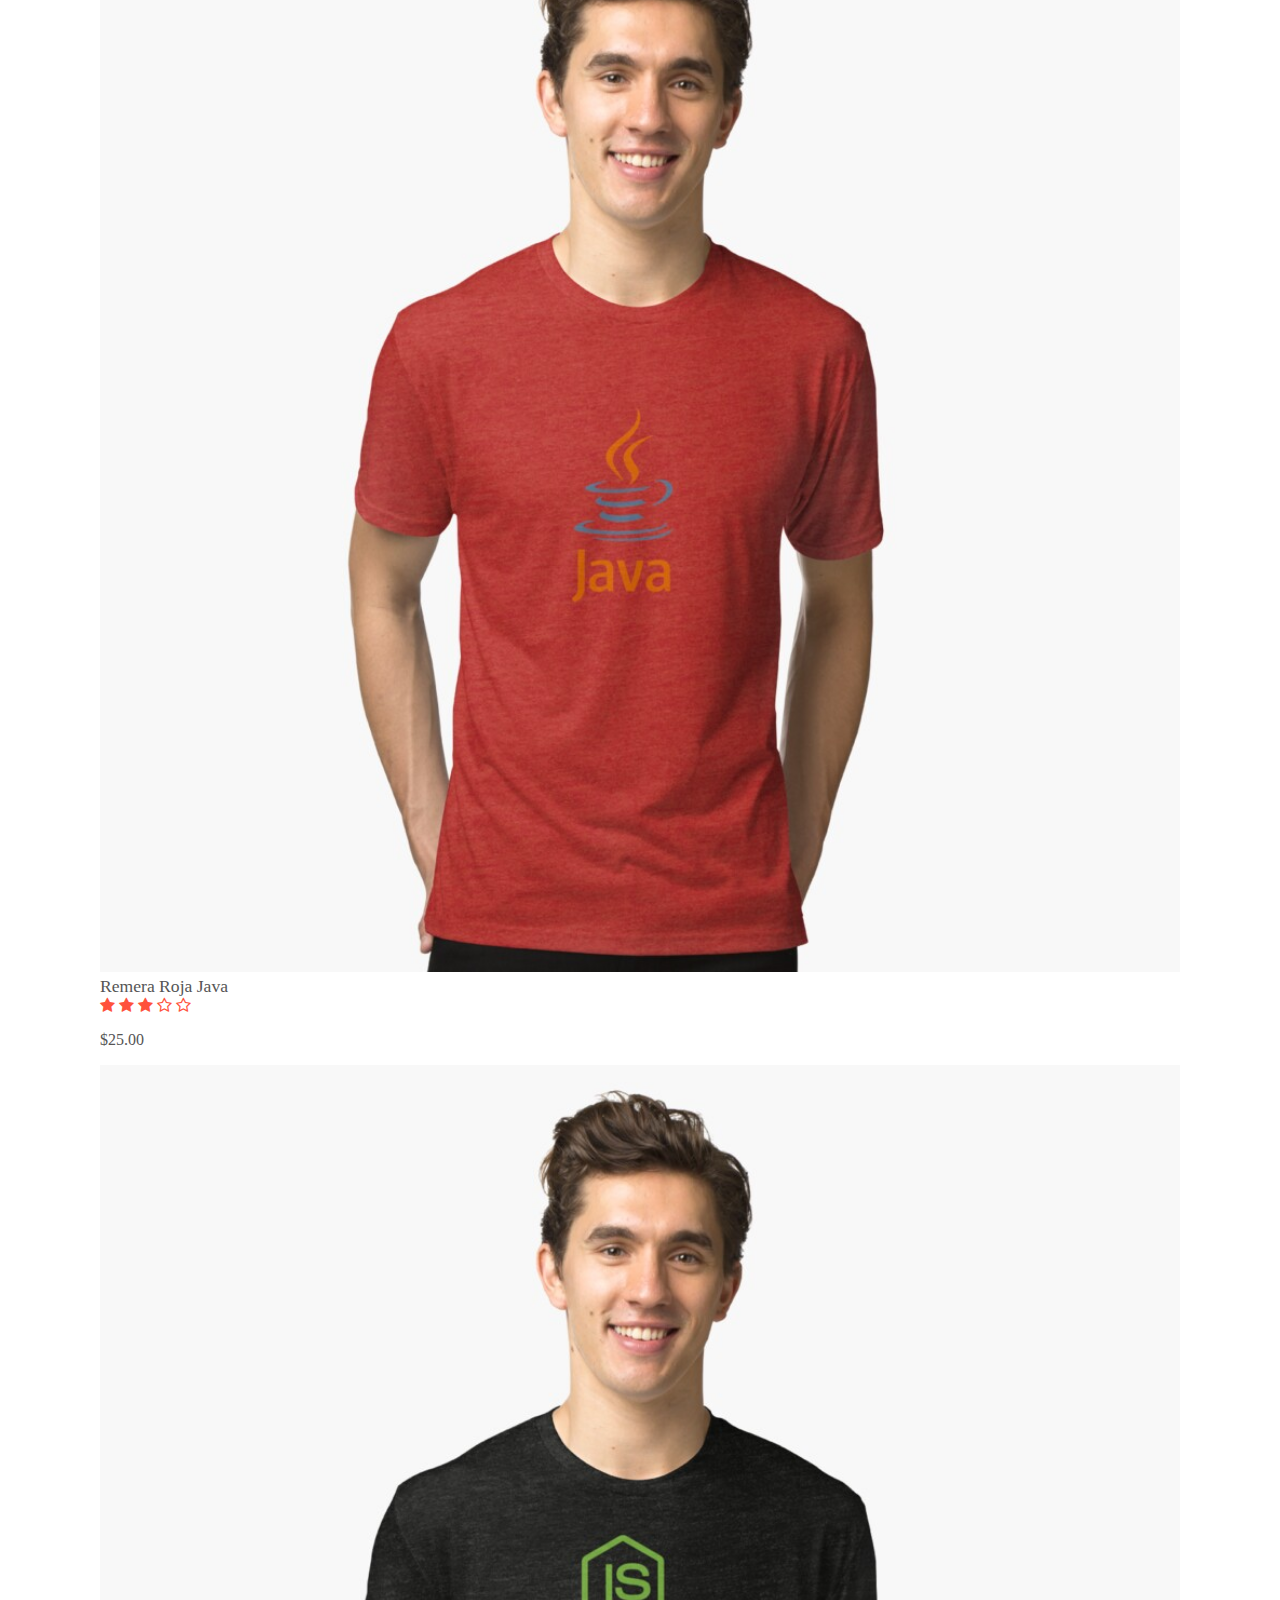
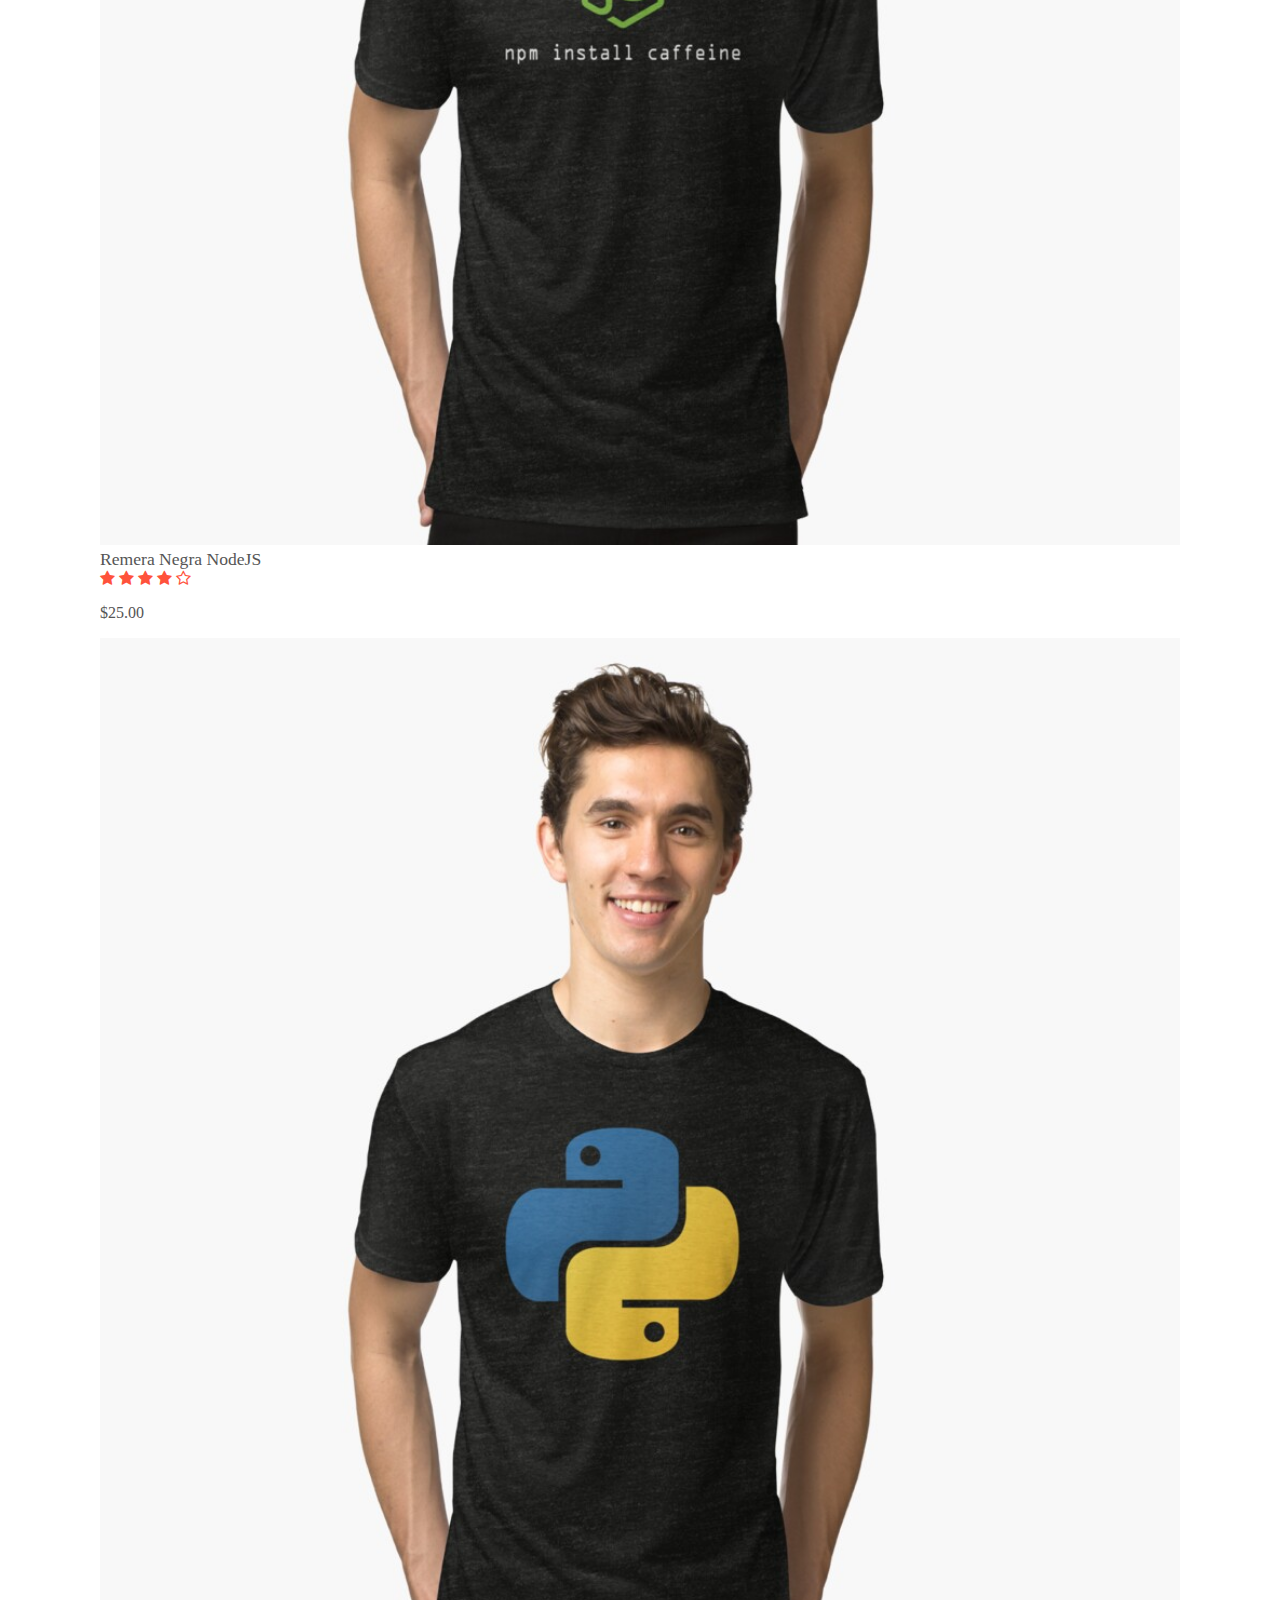
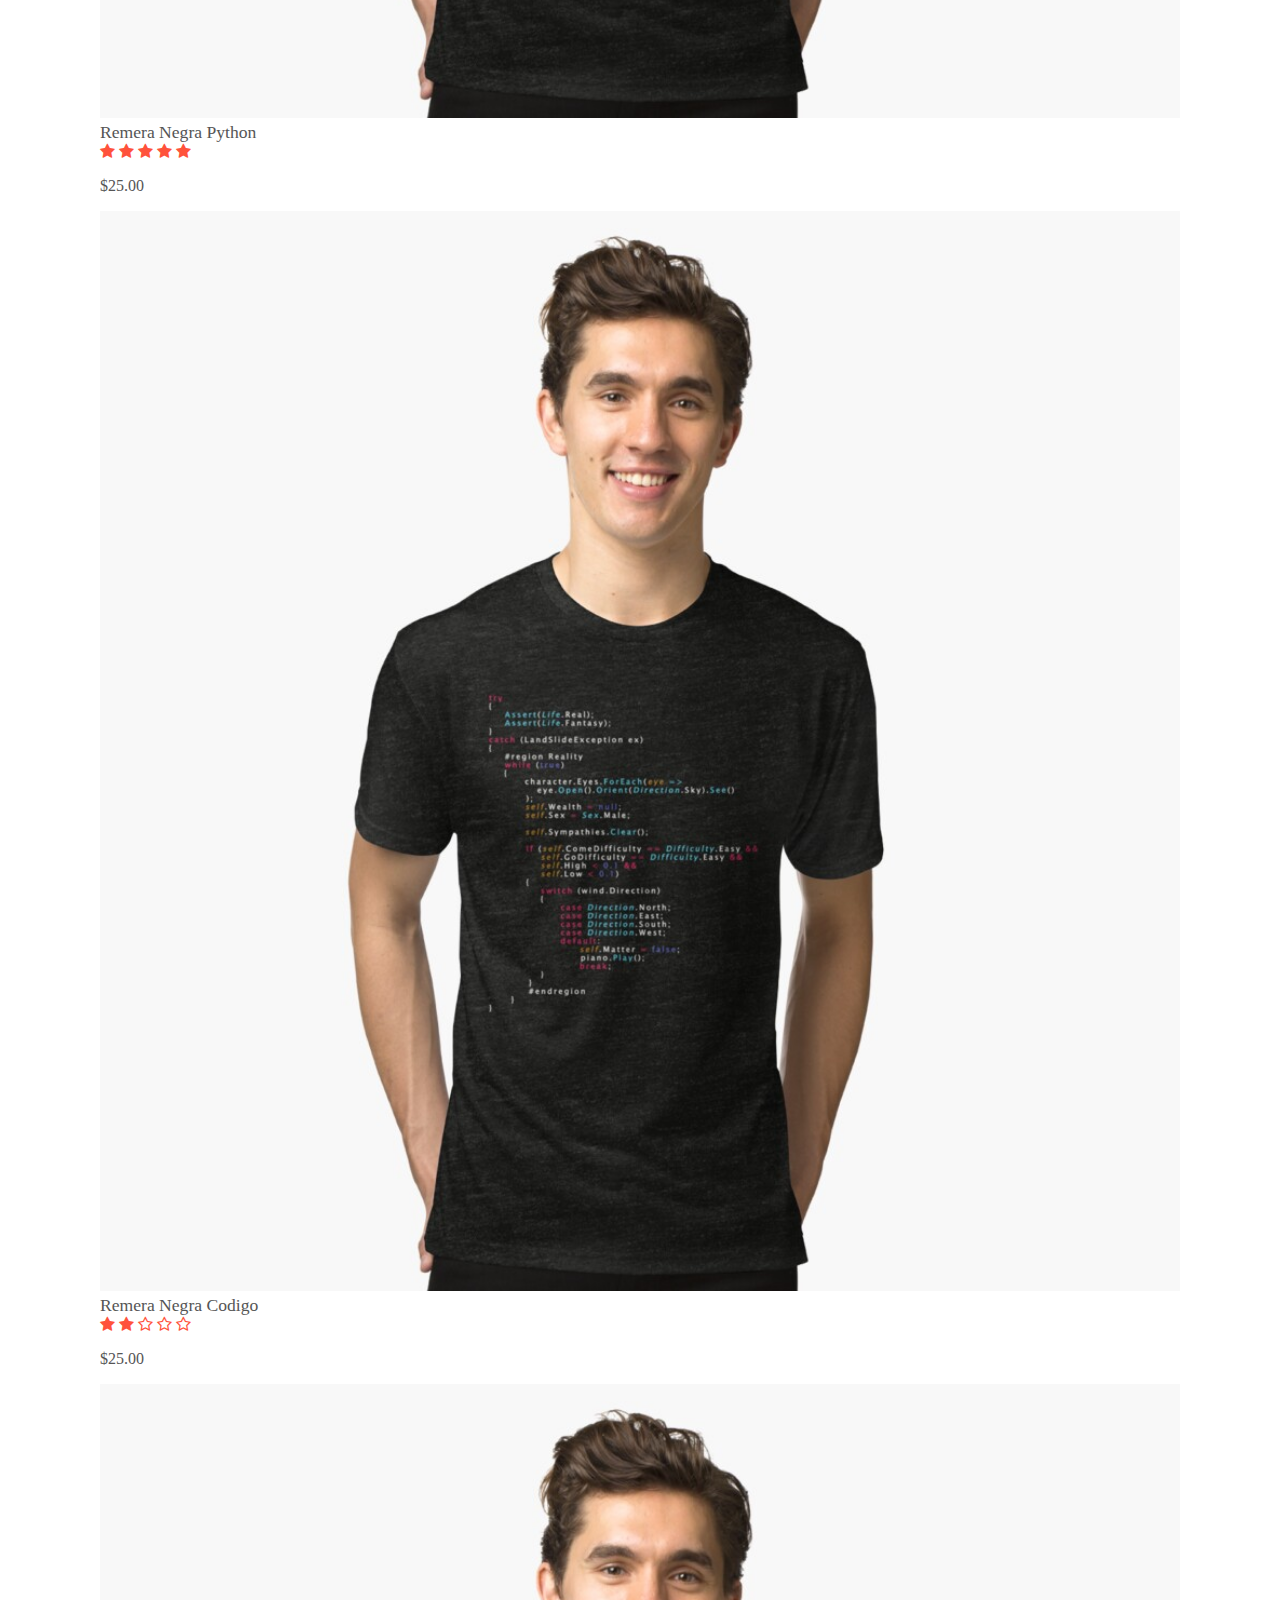
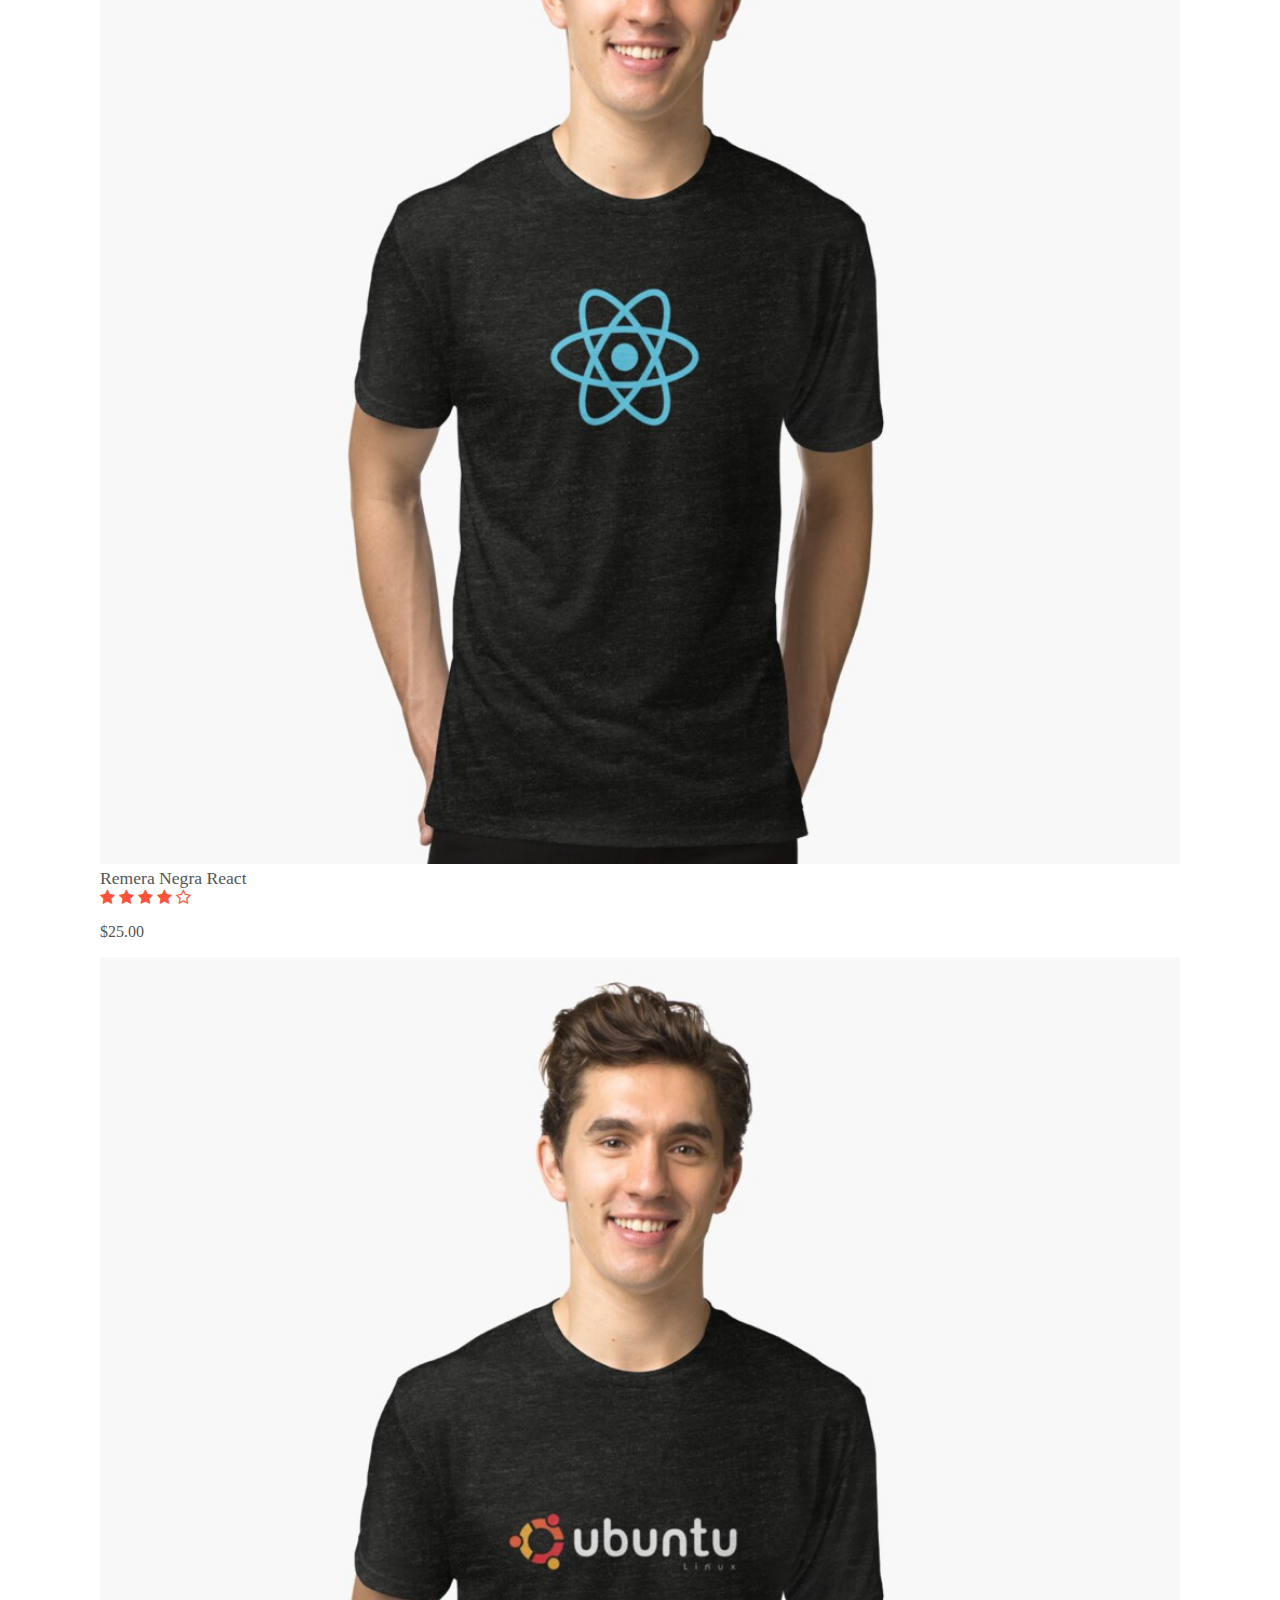
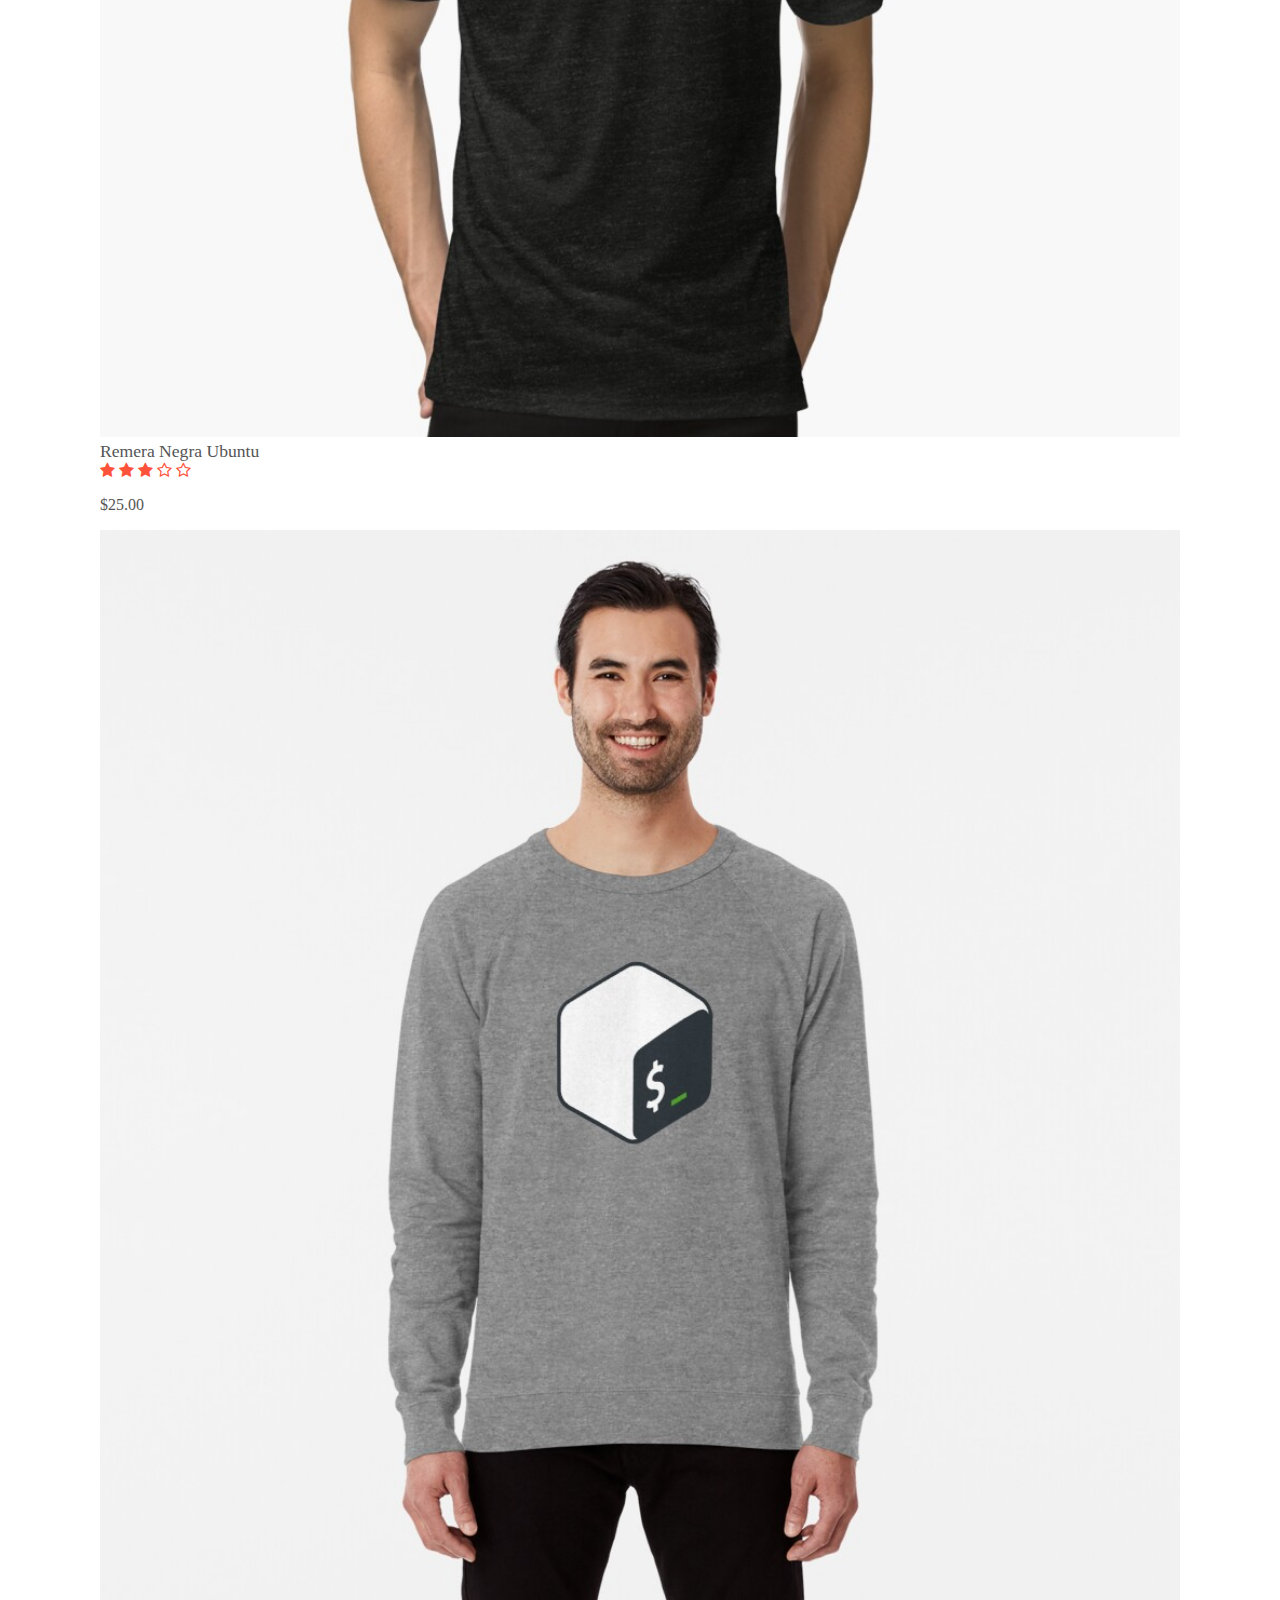
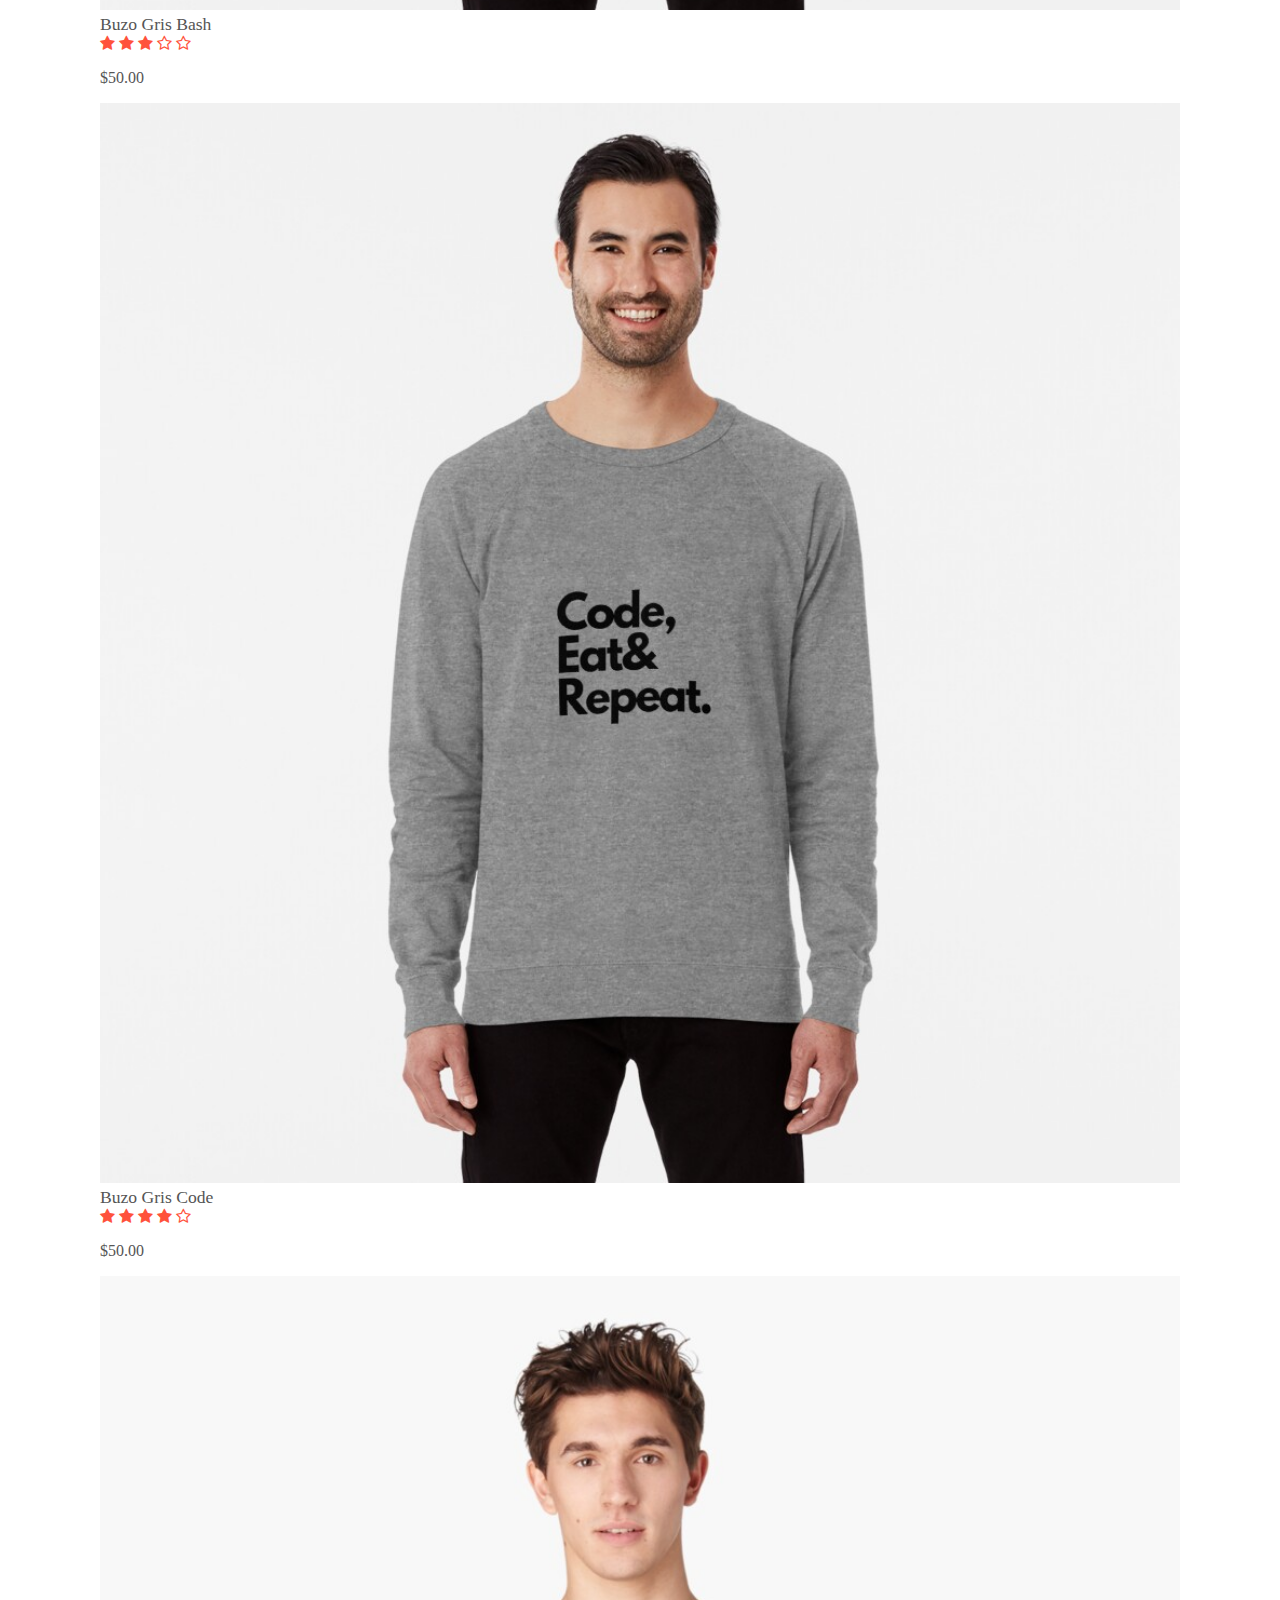
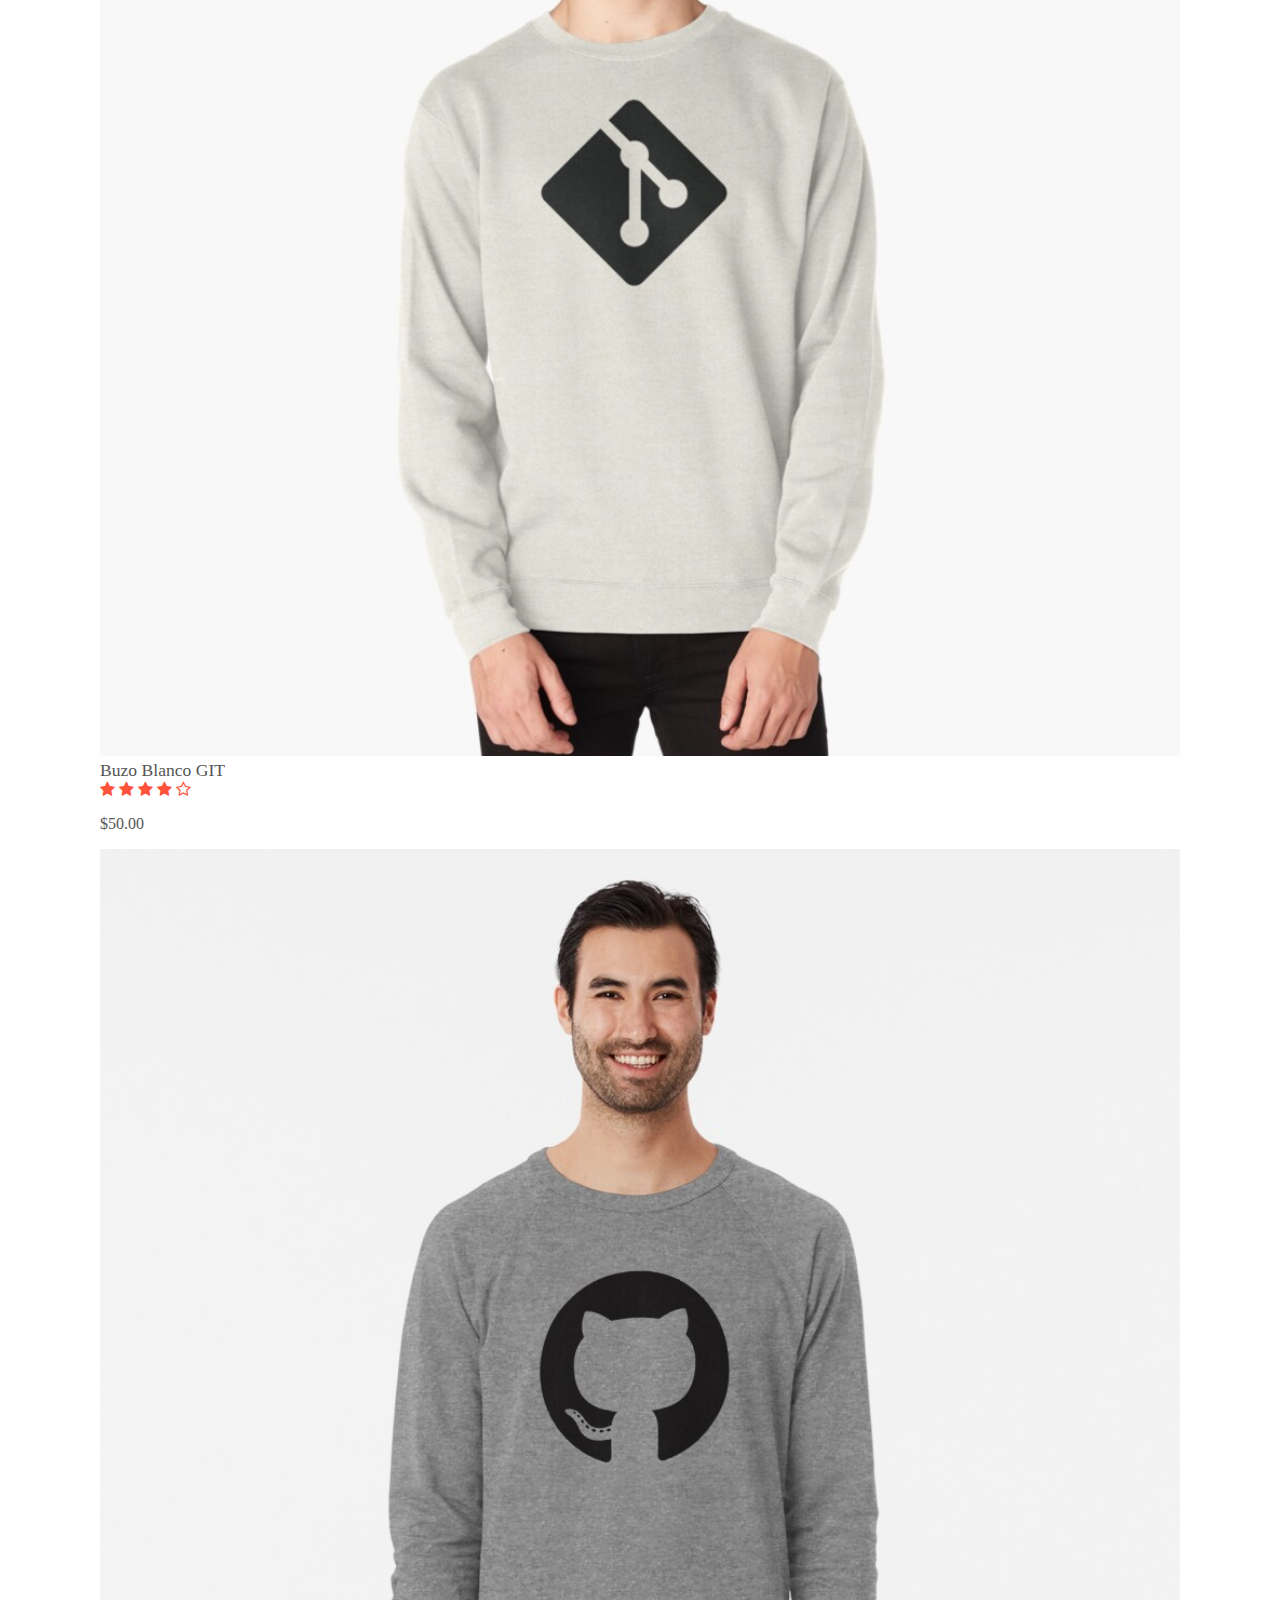
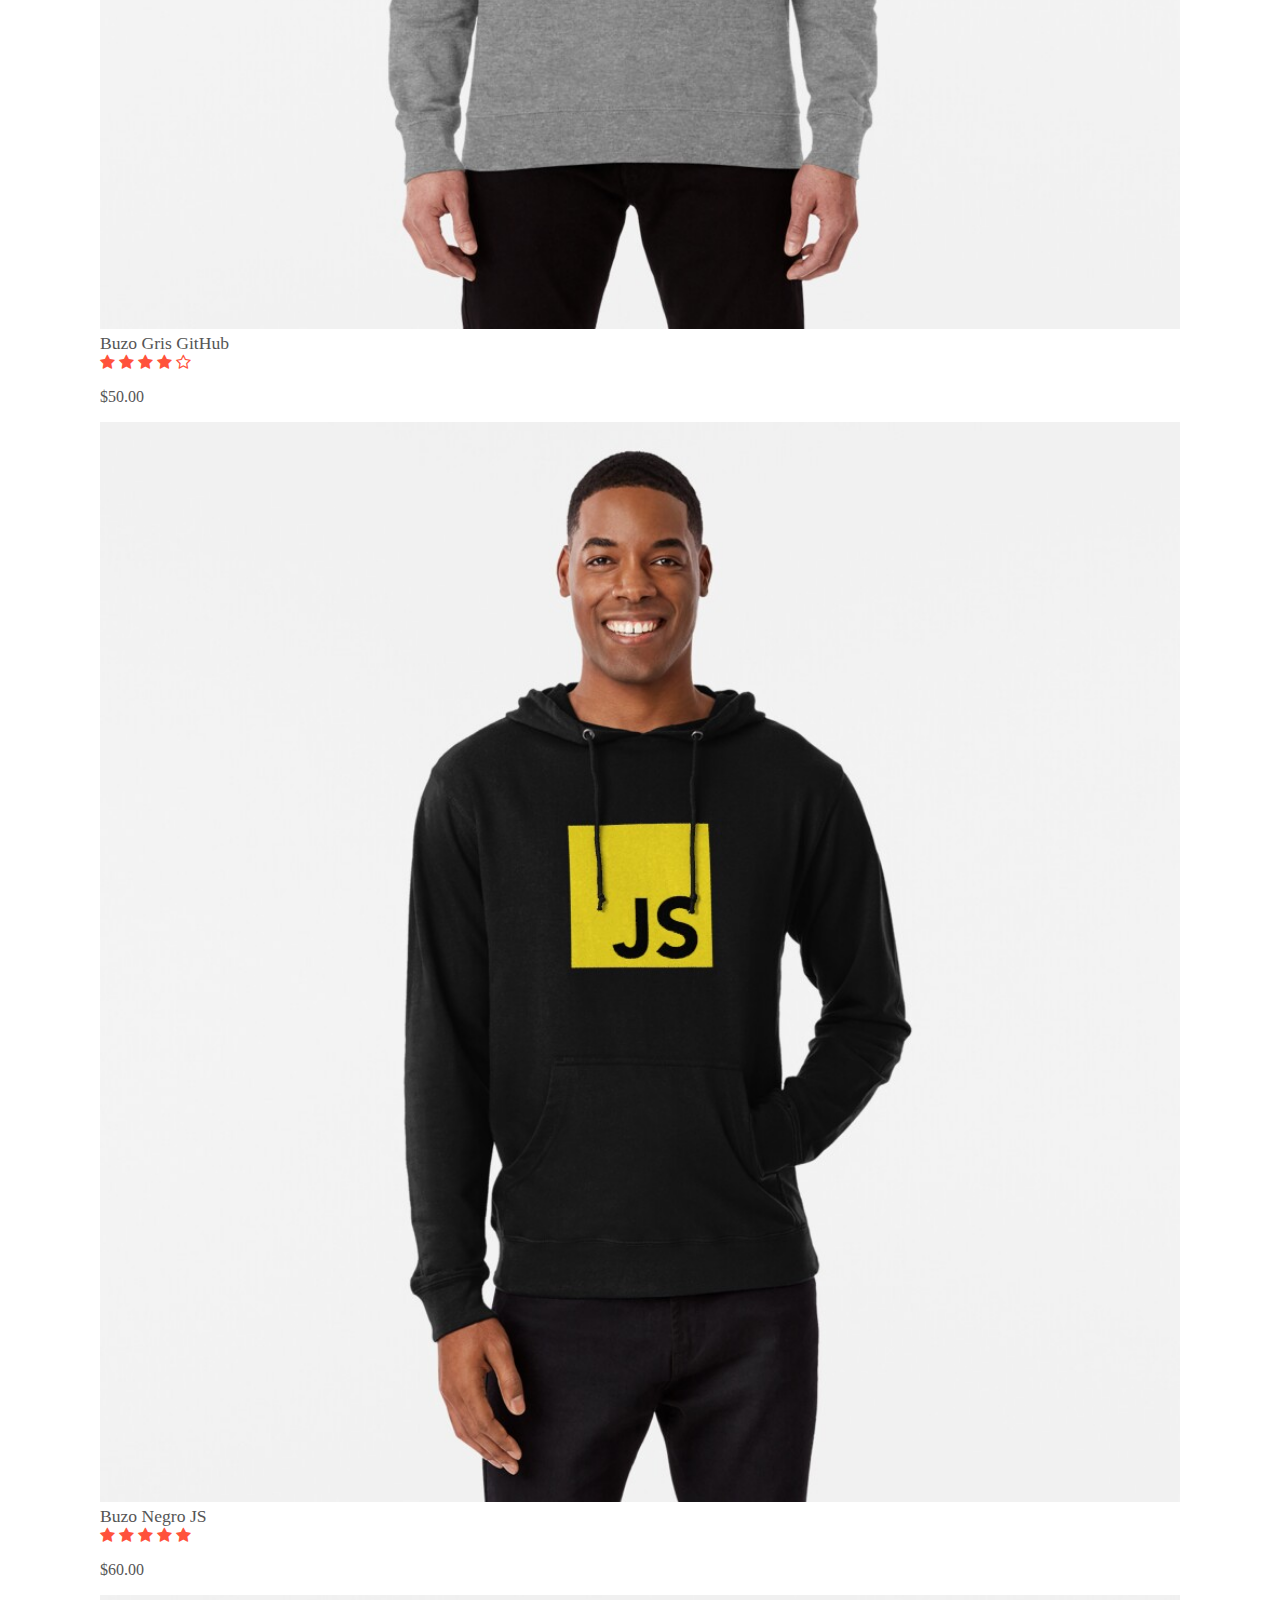
==== commit 96d92335: "nuevos cambios y arreglos" ====
--- a/views/productos.html
+++ b/views/productos.html
@@ -366,23 +366,15 @@
     <div id="footer">
         <div class="small-container">
             <div class="row">
-                <div class="col-md-4 descargar-app">
+                <div class="col-md-6 descargar-app">
                     <h3>Descarga Nuestra App</h3>
                     <p>Descargar Nuestra App para Android o iOS</p>
                     <div class="app-logo">
-                        <a href=""><img src="../img/play-store.png" alt=""></a>
-                        <a href=""><img src="../img/app-store.png" alt=""></a>
-                    </div>
-                </div>
-                <div class="col-md-4 links-usuarios">
-                    <span>Usuarios</span>
-                    <ul>
-                        <a href=""><li>Coupones</li></a>
-                        <a href=""><li>Politica de Devoluciones</li></a>
-                        <a href=""><li>Registrate</li></a>
-                    </ul>
-                </div>
-                <div class="col-md-4 links-redes">
+                        <a href=""><img src="../img/play-store.png" alt="" width="200px"></a>
+                        <a href=""><img src="../img/app-store.png" alt="" width="200px"></a>
+                    </div>
+                </div>
+                <div class="col-md-6 links-redes">
                     <span>Redes</span>
                     <ul>
                         <a href="https://www.instagram.com/" target="_blank"><li>Instragram</li></a>
@@ -393,6 +385,9 @@
                 </div>
             </div>
         </div>
+    </div>
+    <div>
+        <p>Coder-Clothes Copyright © 2020. Todos los derechos reservados</p>
     </div>
 </div>
     <!-- SCRIPTS -->
--- a/css/style.css
+++ b/css/style.css
@@ -1,3 +1,4 @@
+@charset "UTF-8";
 /* PAGINA PRODUCTOS */
 .list-group {
   margin-top: 300px;
@@ -51,7 +52,28 @@
 
 /* MENU */
 .navbar {
+  background: #ffd6d0;
+  font-size: 1.2rem; }
+
+#navbarNavDropdown {
   background: #ffd6d0; }
+
+/* responsive menu */
+@media screen and (max-width: 1200px) {
+  .fixed-top {
+    max-height: 120px; } }
+
+@media (min-width: 992px) {
+  .navbar-expand-lg {
+    max-height: 120px;
+    -ms-flex-flow: row nowrap;
+    flex-flow: row nowrap;
+    -ms-flex-pack: start;
+    justify-content: flex-start; } }
+
+@media screen and (max-width: 768px) {
+  .navbar-menu {
+    max-height: 130px; } }
 
 /* INICIO */
 .inicio {
@@ -65,6 +87,9 @@
 .bg-none {
   background: transparent;
   border: none; }
+
+.texto-principal {
+  margin-top: 90px; }
 
 /* responsive img inicio */
 @media screen and (max-width: 1200px) {
@@ -181,22 +206,51 @@
   background: #ffd6d0;
   background: linear-gradient(239deg, #fafafa 0%, #ffd6d0 70%); }
 
+.btn-primary {
+  border-color: #ff523b; }
+
+.btn-primary.focus, .btn-primary:focus {
+  border-color: #ff523b;
+  box-shadow: none;
+  background-color: #ff523b; }
+
+.img-modal {
+  width: 500px; }
+
+.modal-body h2 {
+  margin-top: 50px;
+  font-weight: 700; }
+
+.modal-body p {
+  margin-top: 20px;
+  color: #555; }
+
+@media screen and (max-width: 768px) {
+  .exclusivo-img {
+    width: 450px; } }
+
 @media screen and (max-width: 425px) {
   .exclusivo-img {
     display: none; }
   .card--exclusivo {
     text-align: center;
-    margin-left: 85px; } }
+    margin-left: 85px; }
+  .img-modal {
+    width: 420px; } }
 
 @media screen and (max-width: 375px) {
   .exclusivo-img {
     display: none; }
   .card--exclusivo {
-    margin-right: 85px; } }
-
-@media screen and (max-width: 319px) {
+    margin-right: 85px; }
+  .img-modal {
+    width: 370px; } }
+
+@media screen and (max-width: 320px) {
   .exclusivo-img {
-    display: none; } }
+    display: none; }
+  .img-modal {
+    width: 280px; } }
 
 /* TIENDAS */
 .caja-tiendas {
@@ -220,7 +274,8 @@
   line-height: 60px;
   font-weight: 700;
   font-size: 1.5rem;
-  color: #555; }
+  color: #555;
+  top: 60px; }
 
 #titulo-tiendas::after {
   content: '';
@@ -278,6 +333,7 @@
 
 /* FOOTER */
 #footer {
+  margin-top: 80px;
   background: #000;
   color: #8a8a8a;
   font-size: 14px;
@@ -296,3 +352,54 @@
   color: #fff;
   font-size: 35px;
   margin-left: 35px; }
+
+.app-logo a img {
+  padding: 2px; }
+
+.politicas-devolución {
+  cursor: pointer;
+  color: #555; }
+
+.politicas-devolución:hover {
+  color: #333; }
+
+@media screen and (max-width: 320px) {
+  .app-logo a img {
+    margin-left: 50px; }
+  .links-usuarios {
+    margin-right: 40px; }
+  .links-redes {
+    margin-right: 40px; } }
+
+@media screen and (max-width: 425px) {
+  .descargar-app {
+    margin-left: 75px; }
+  .app-logo a img {
+    margin-left: 35px; } }
+
+@media screen and (max-width: 375px) {
+  .descargar-app {
+    margin-left: 50px; }
+  .app-logo a img {
+    margin-right: 35px; } }
+
+@media screen and (max-width: 320px) {
+  .descargar-app {
+    margin-left: 10px; }
+  .app-logo a img {
+    margin-right: 5px; } }
+
+/* RESPONSIVE DE LA PAGINA */
+@media screen and (max-width: 1200px) {
+  .mapa {
+    width: 450px; }
+  .fixed-top {
+    max-height: 120px; } }
+
+@media (min-width: 992px) {
+  .navbar-expand-lg {
+    max-height: 120px;
+    -ms-flex-flow: row nowrap;
+    flex-flow: row nowrap;
+    -ms-flex-pack: start;
+    justify-content: flex-start; } }
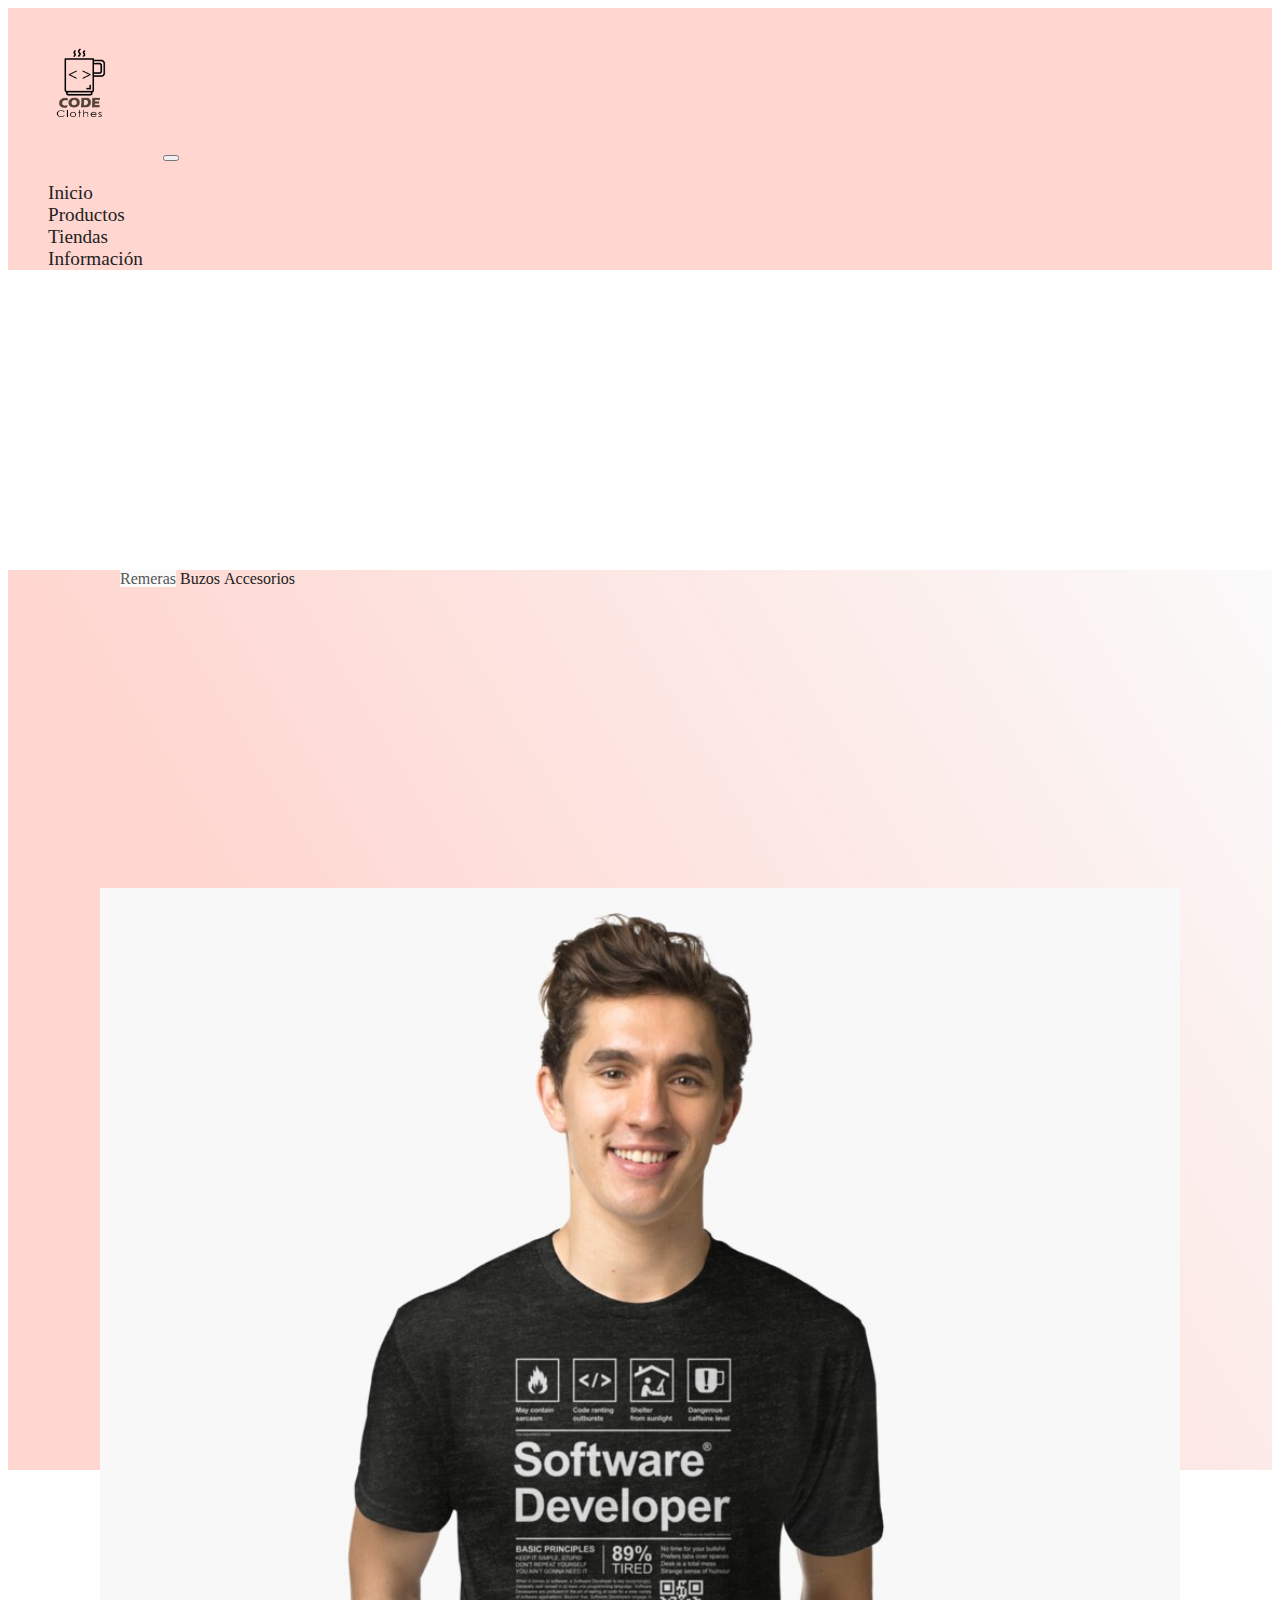
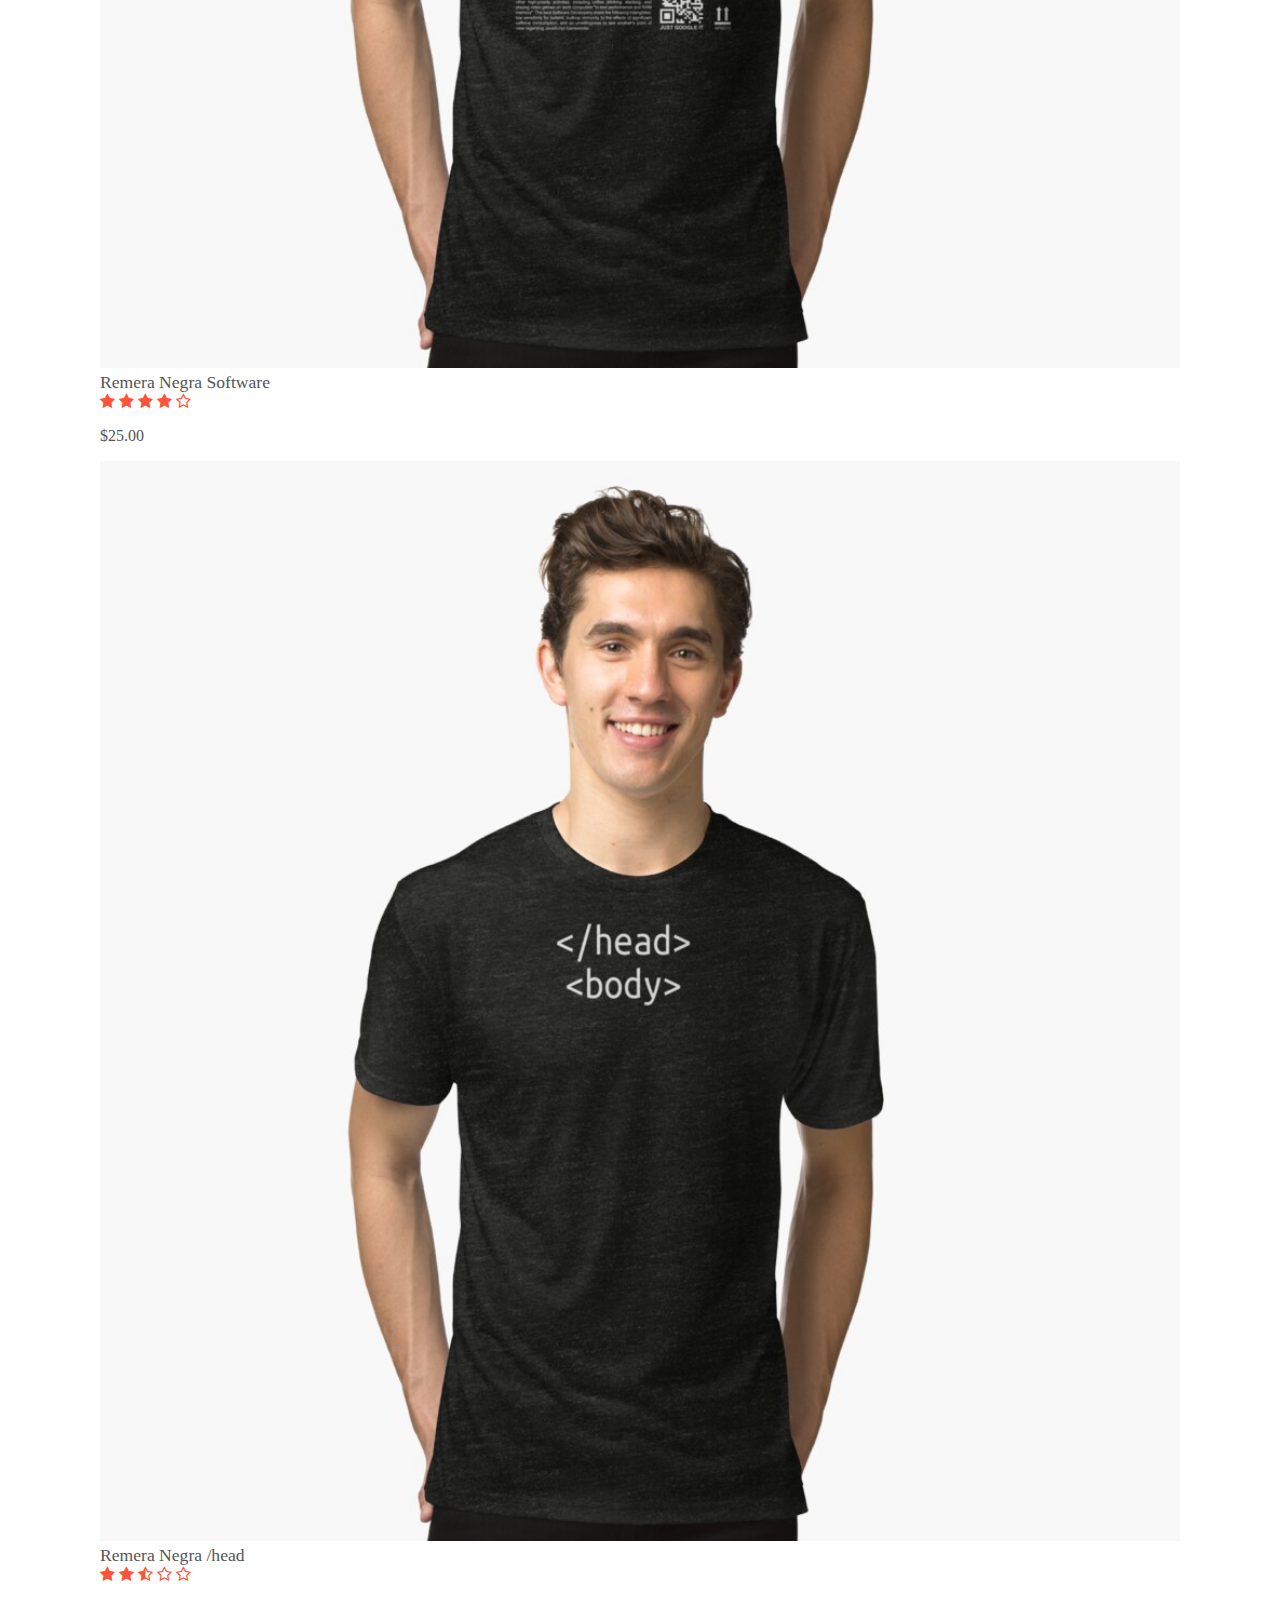
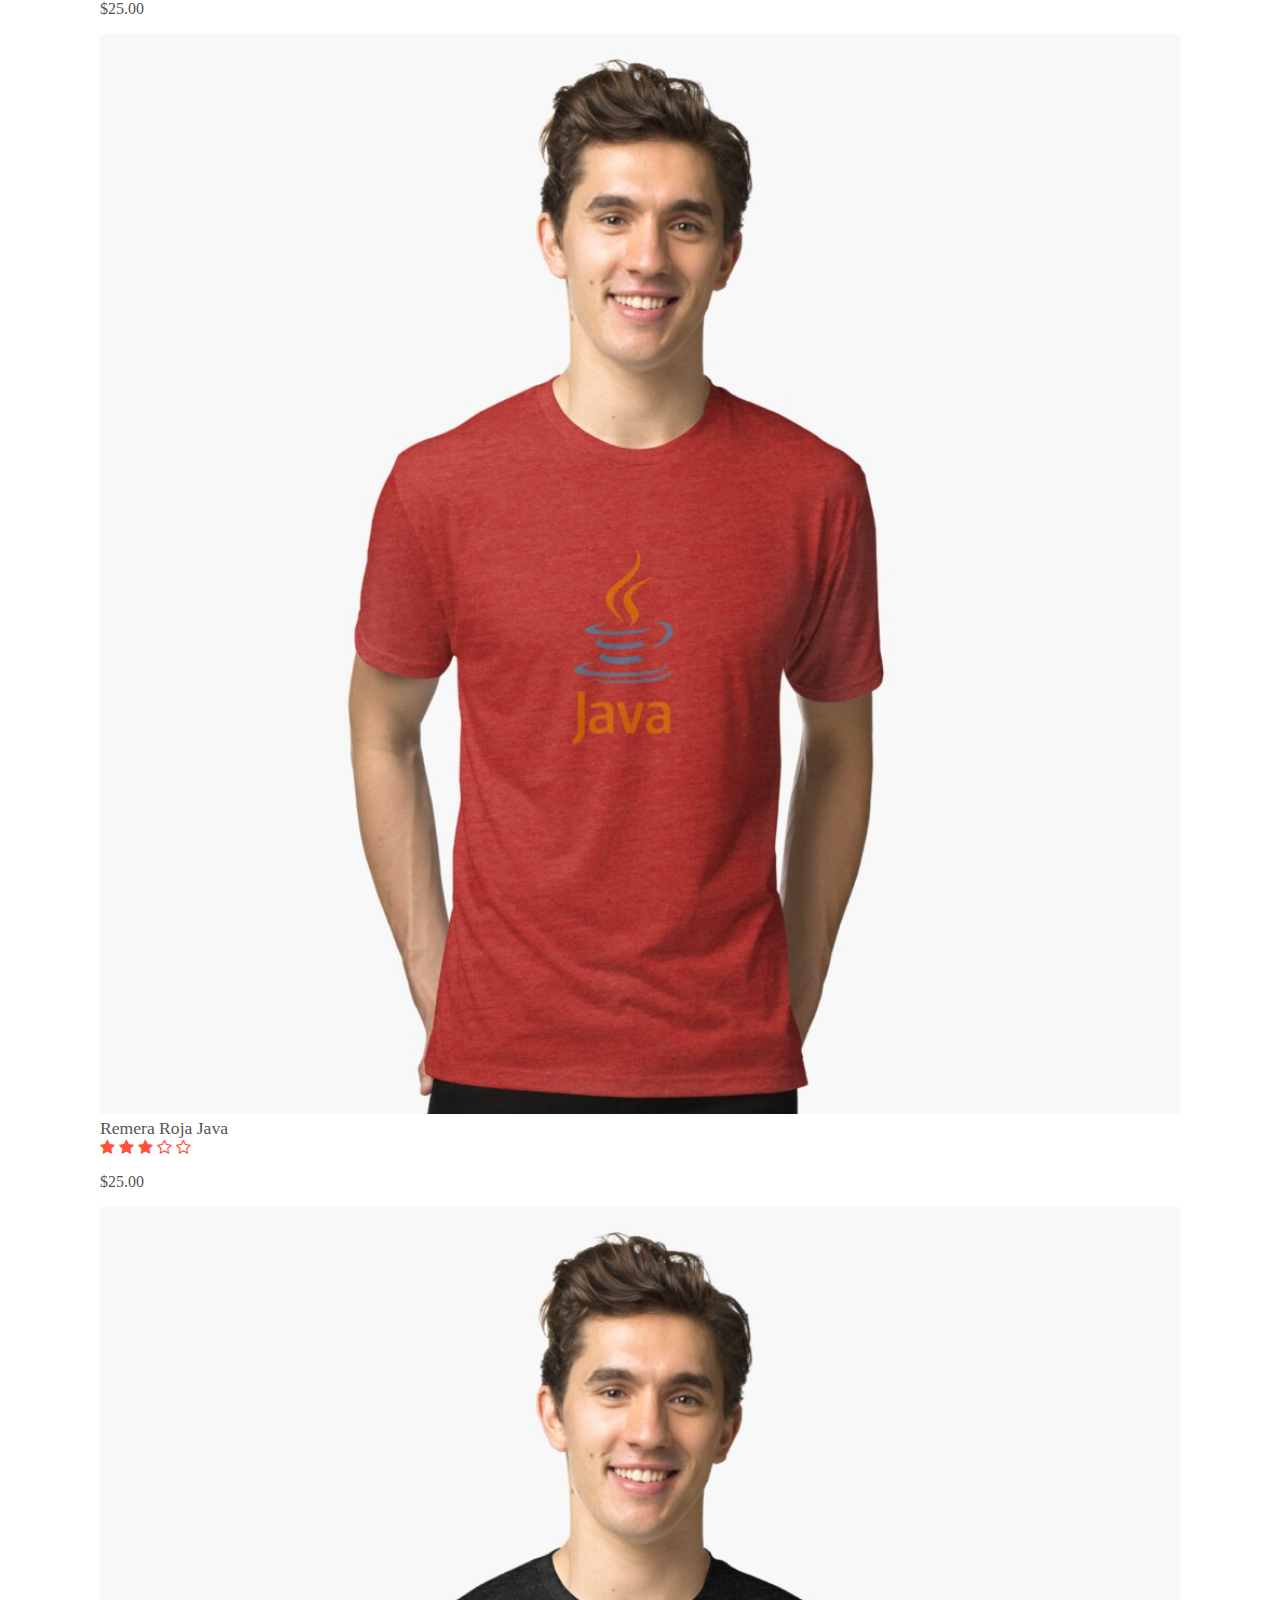
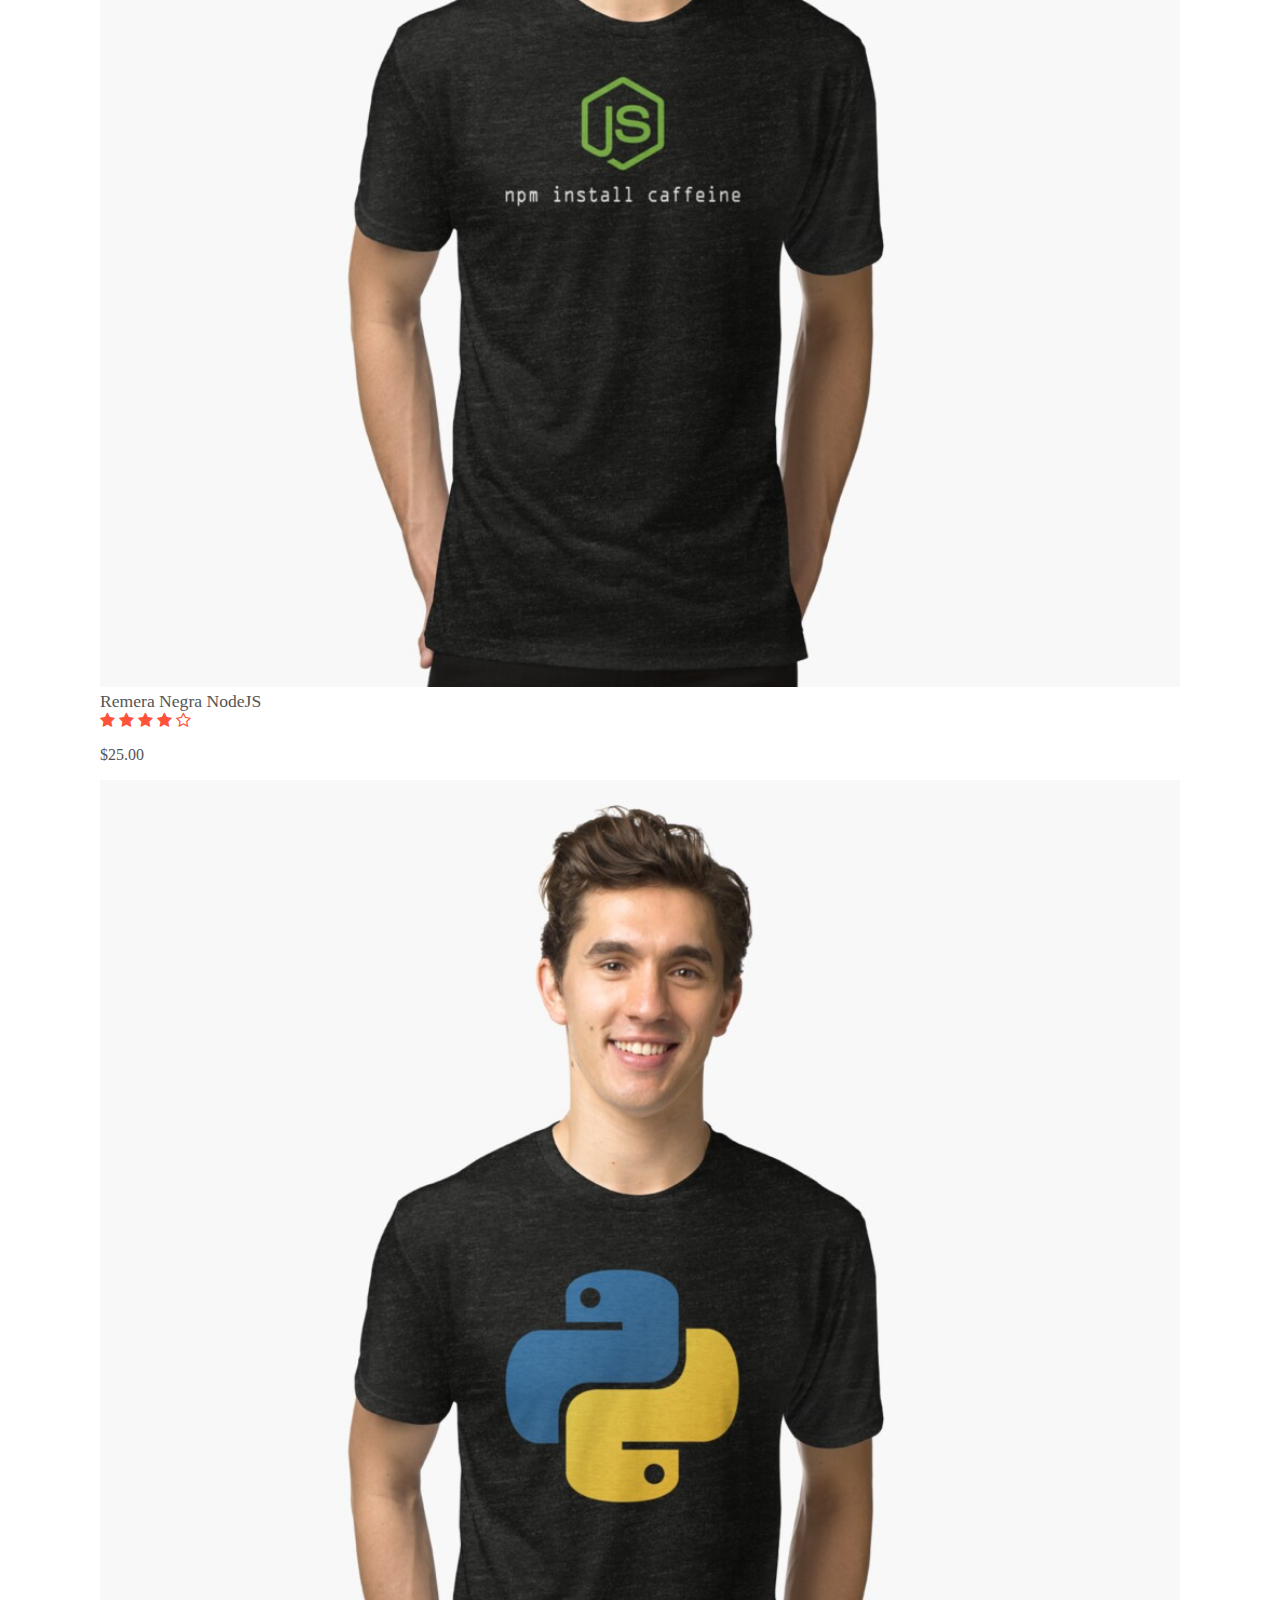
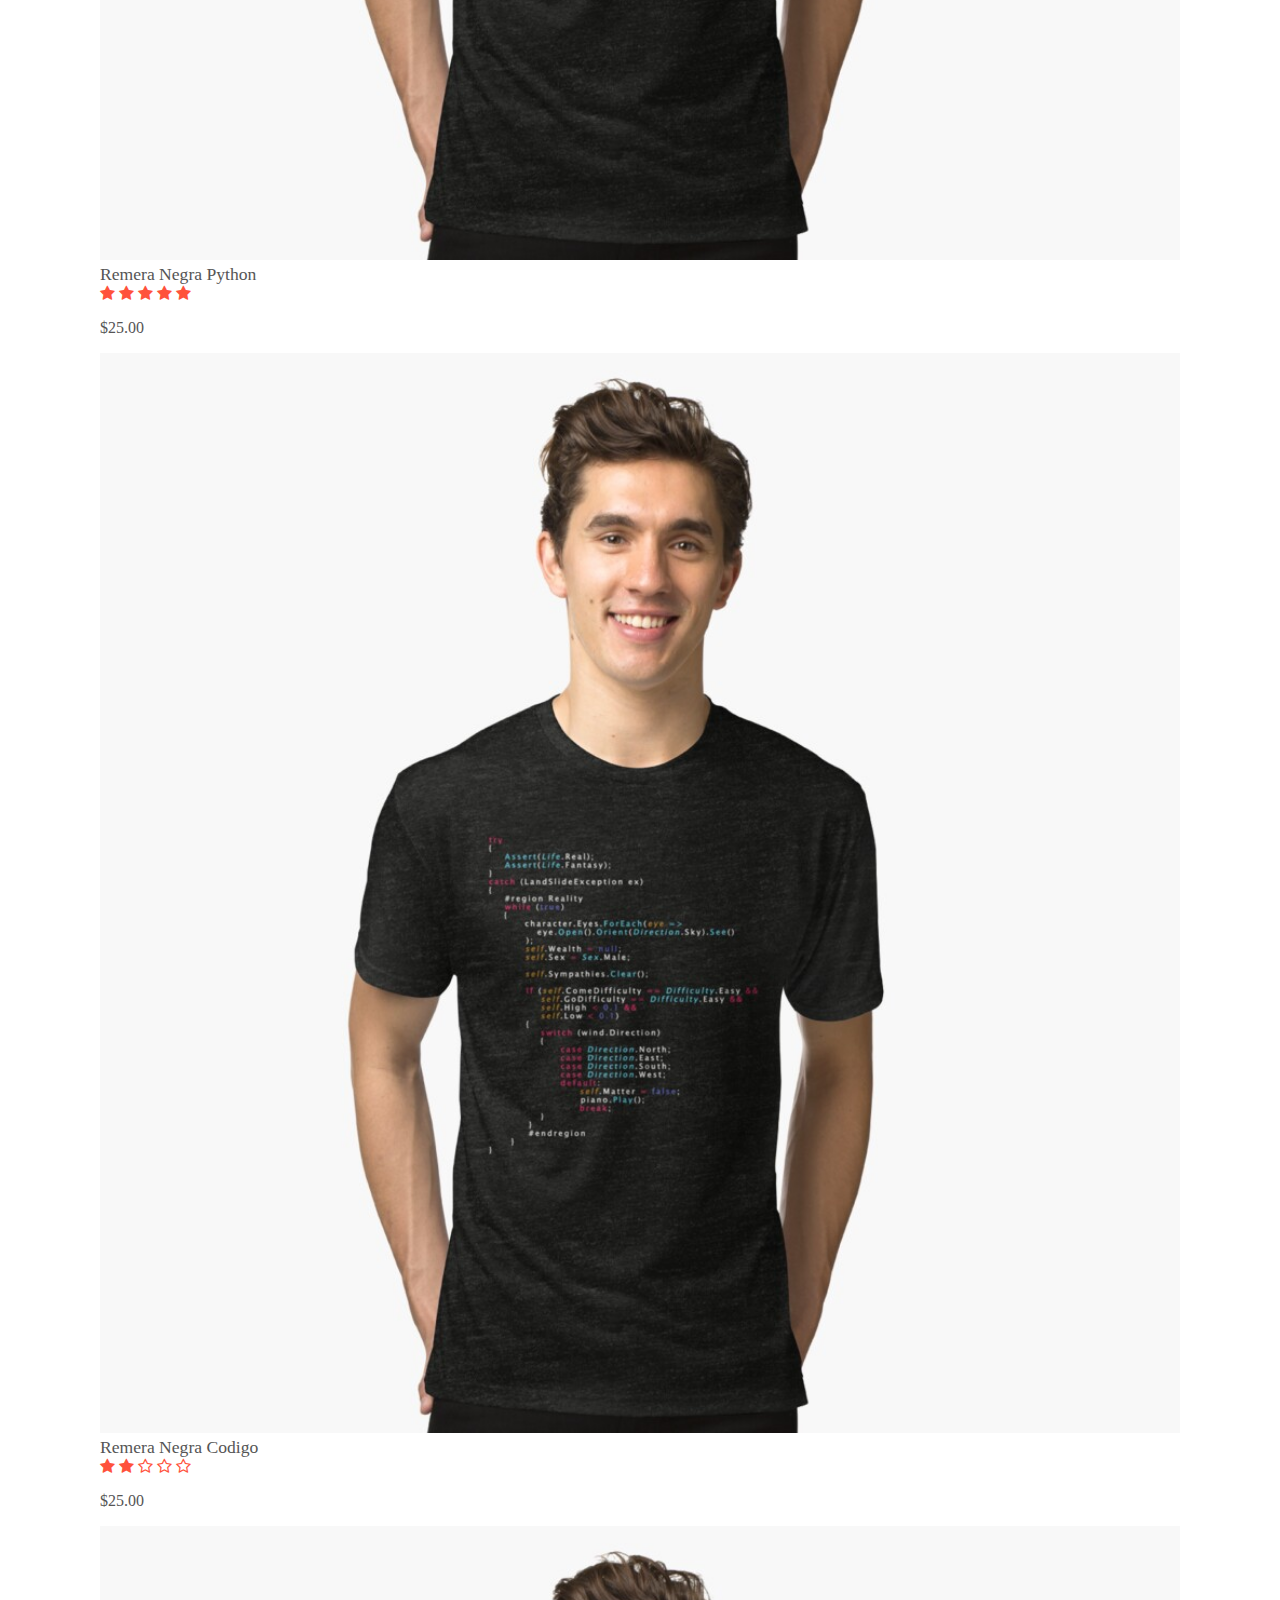
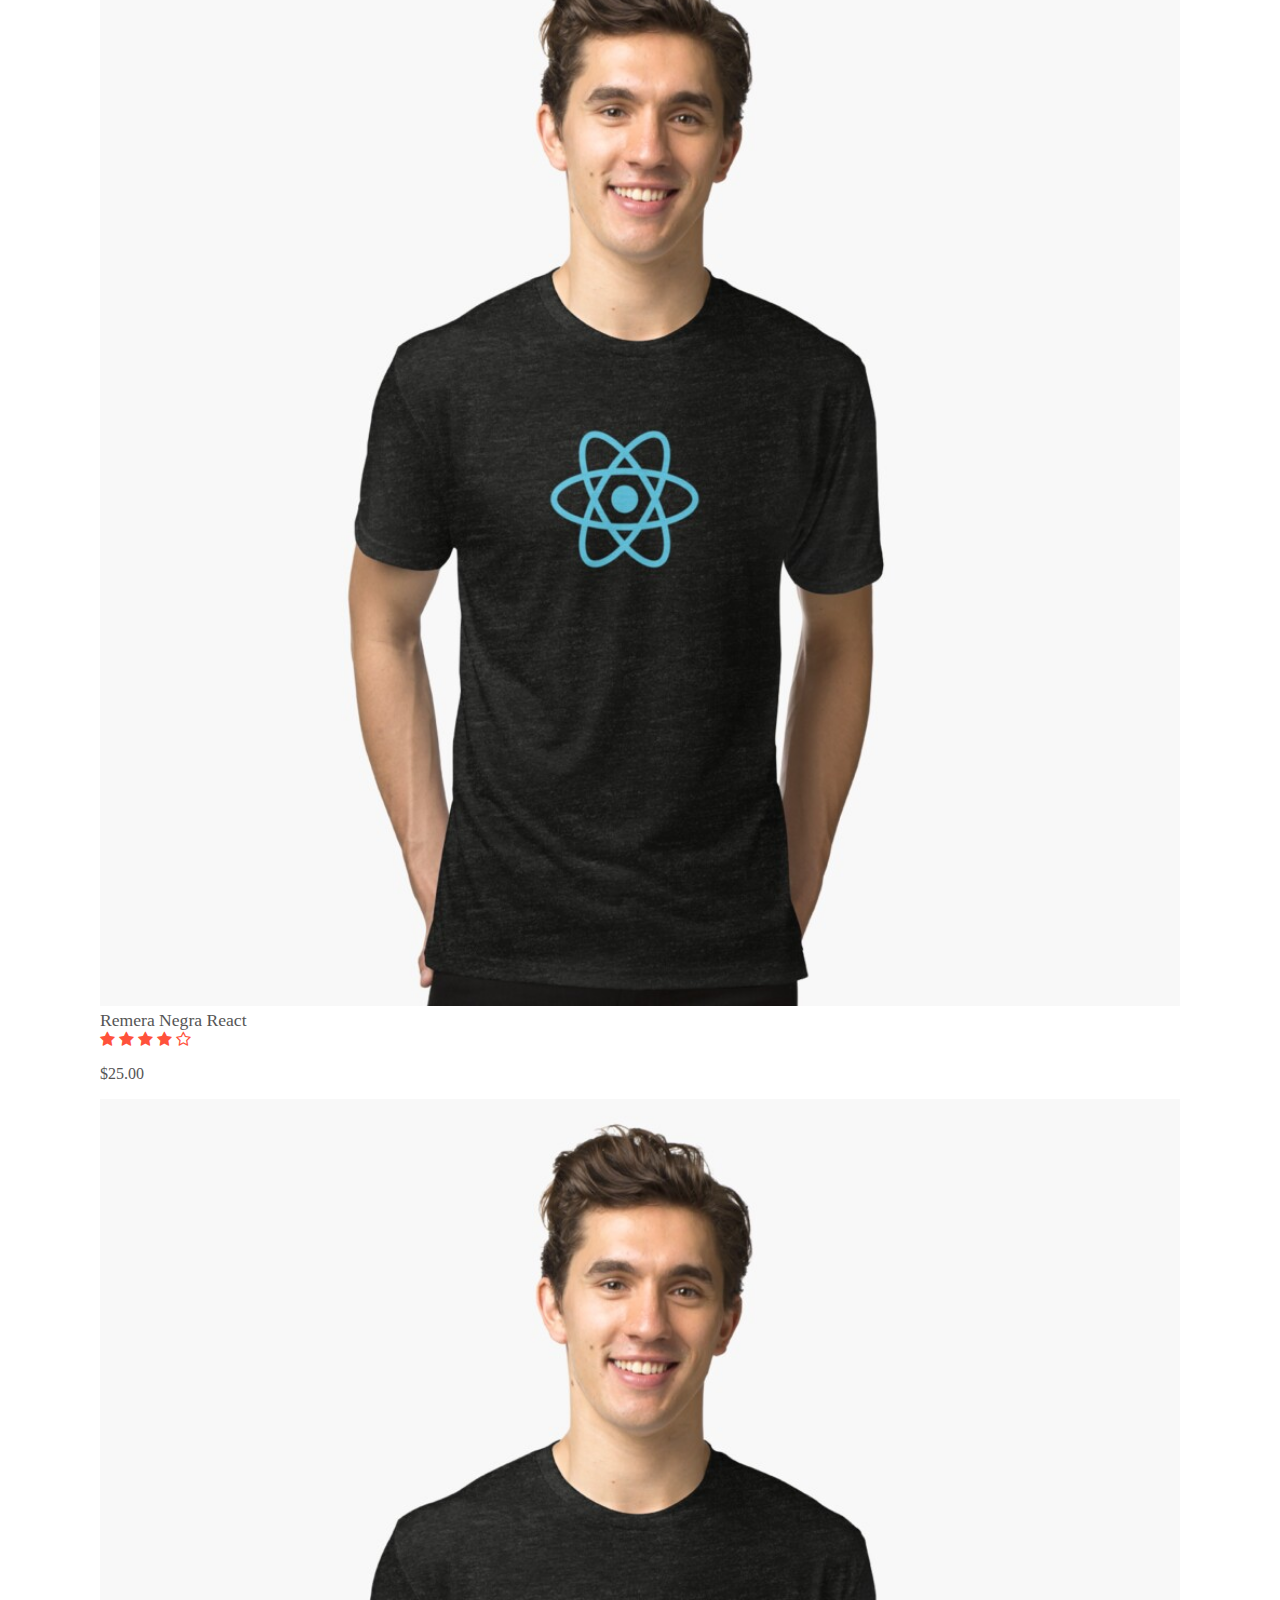
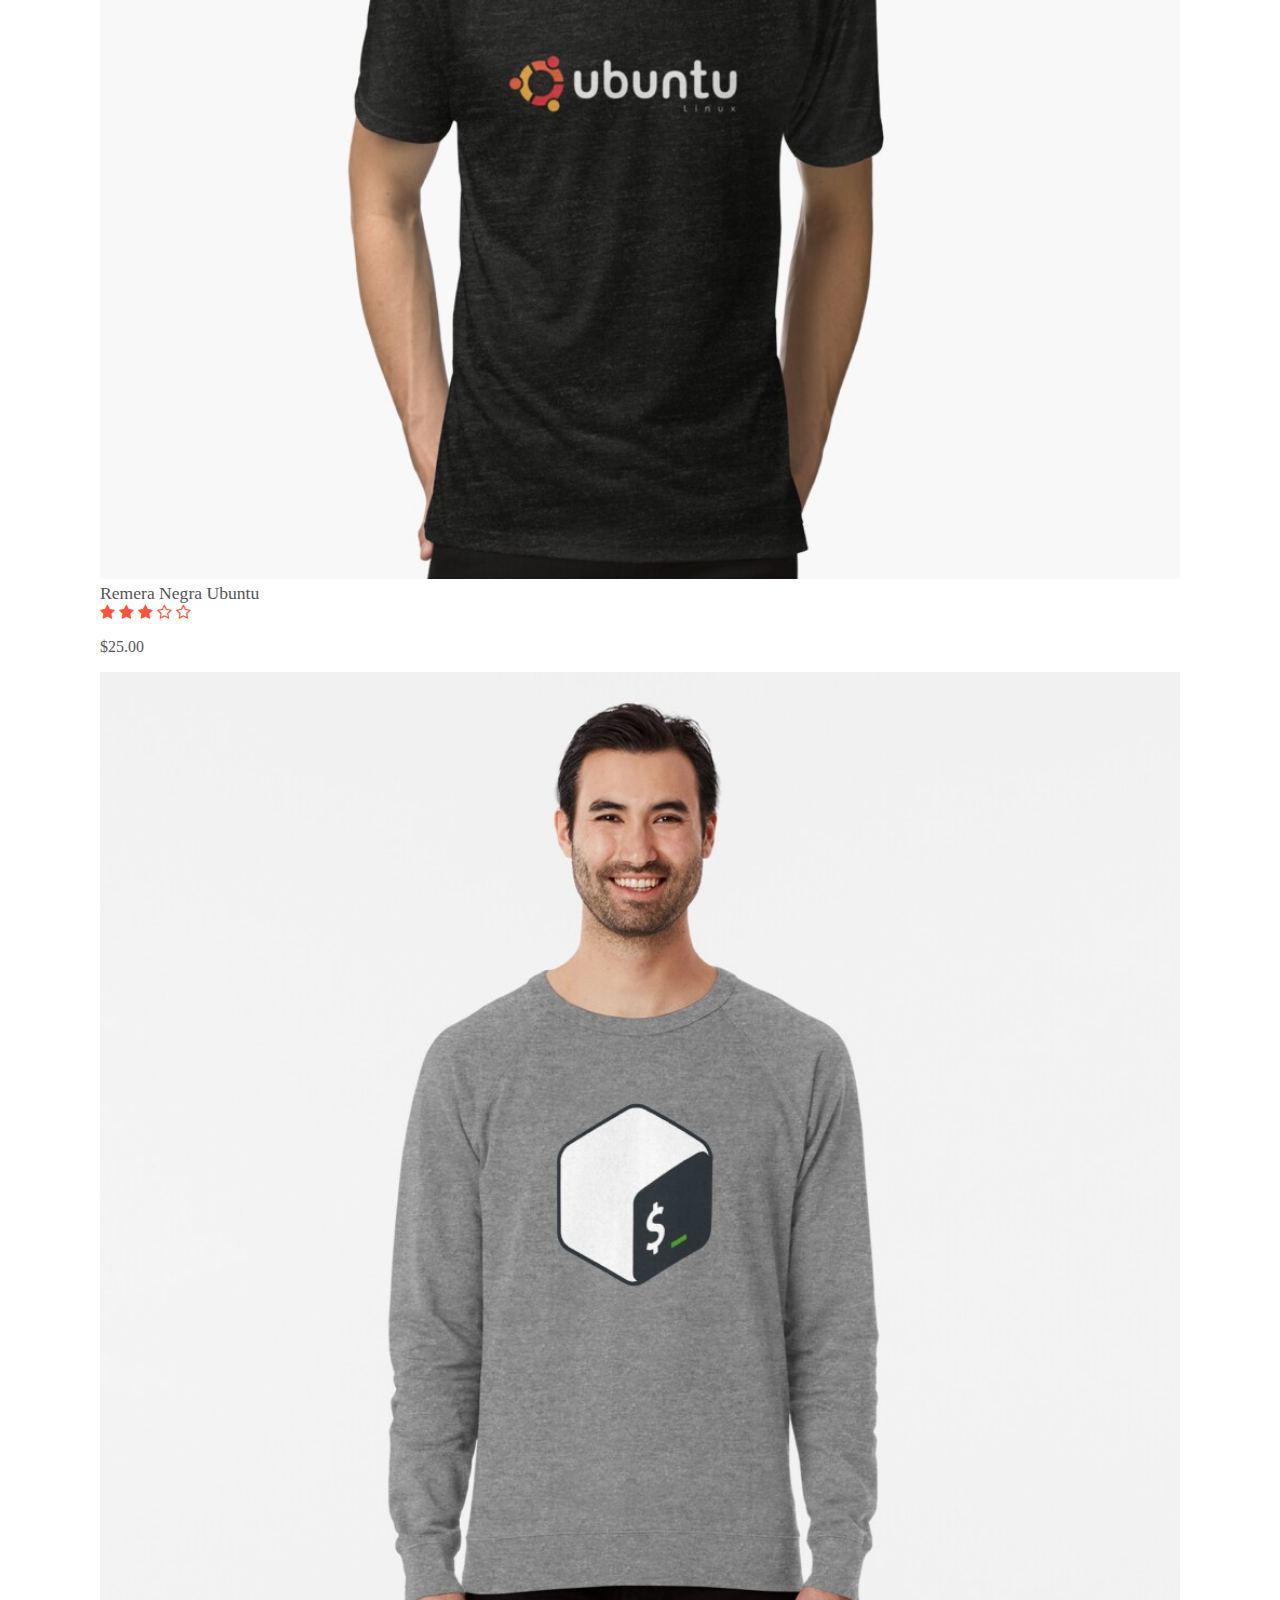
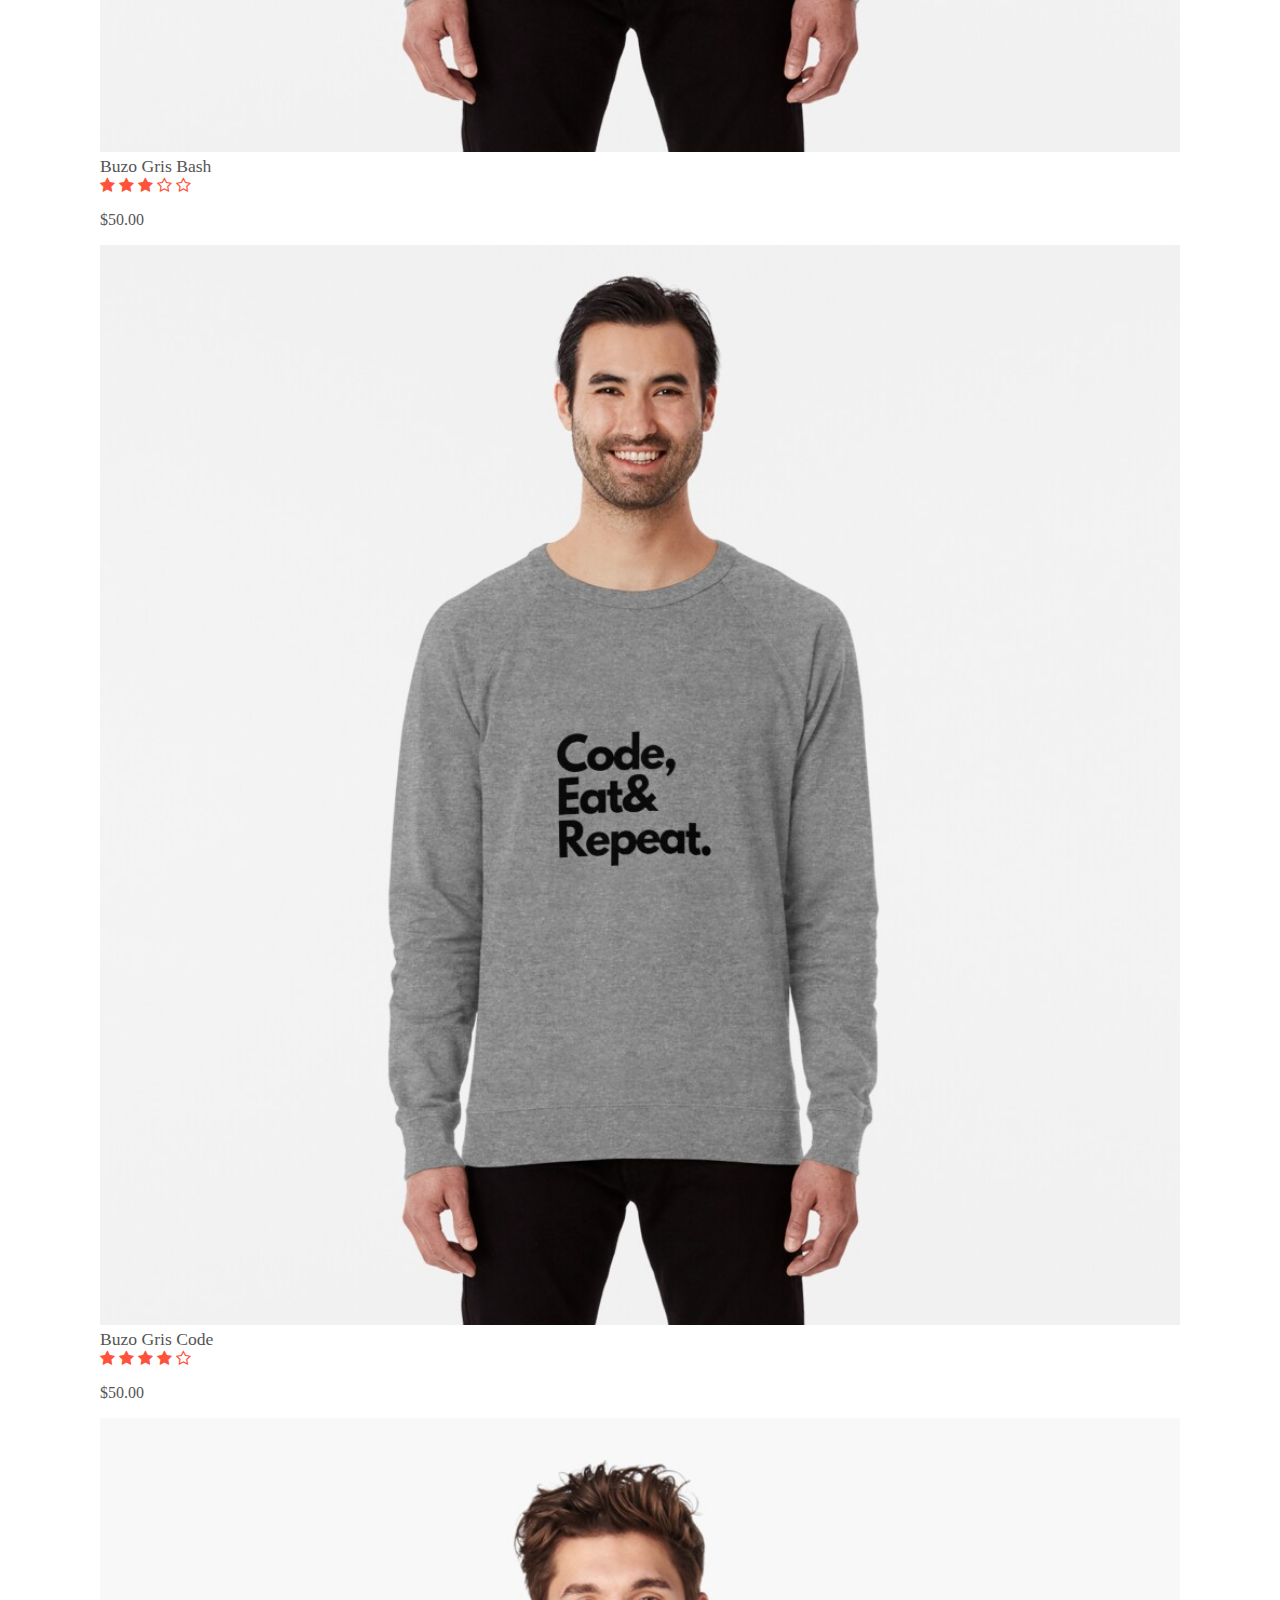
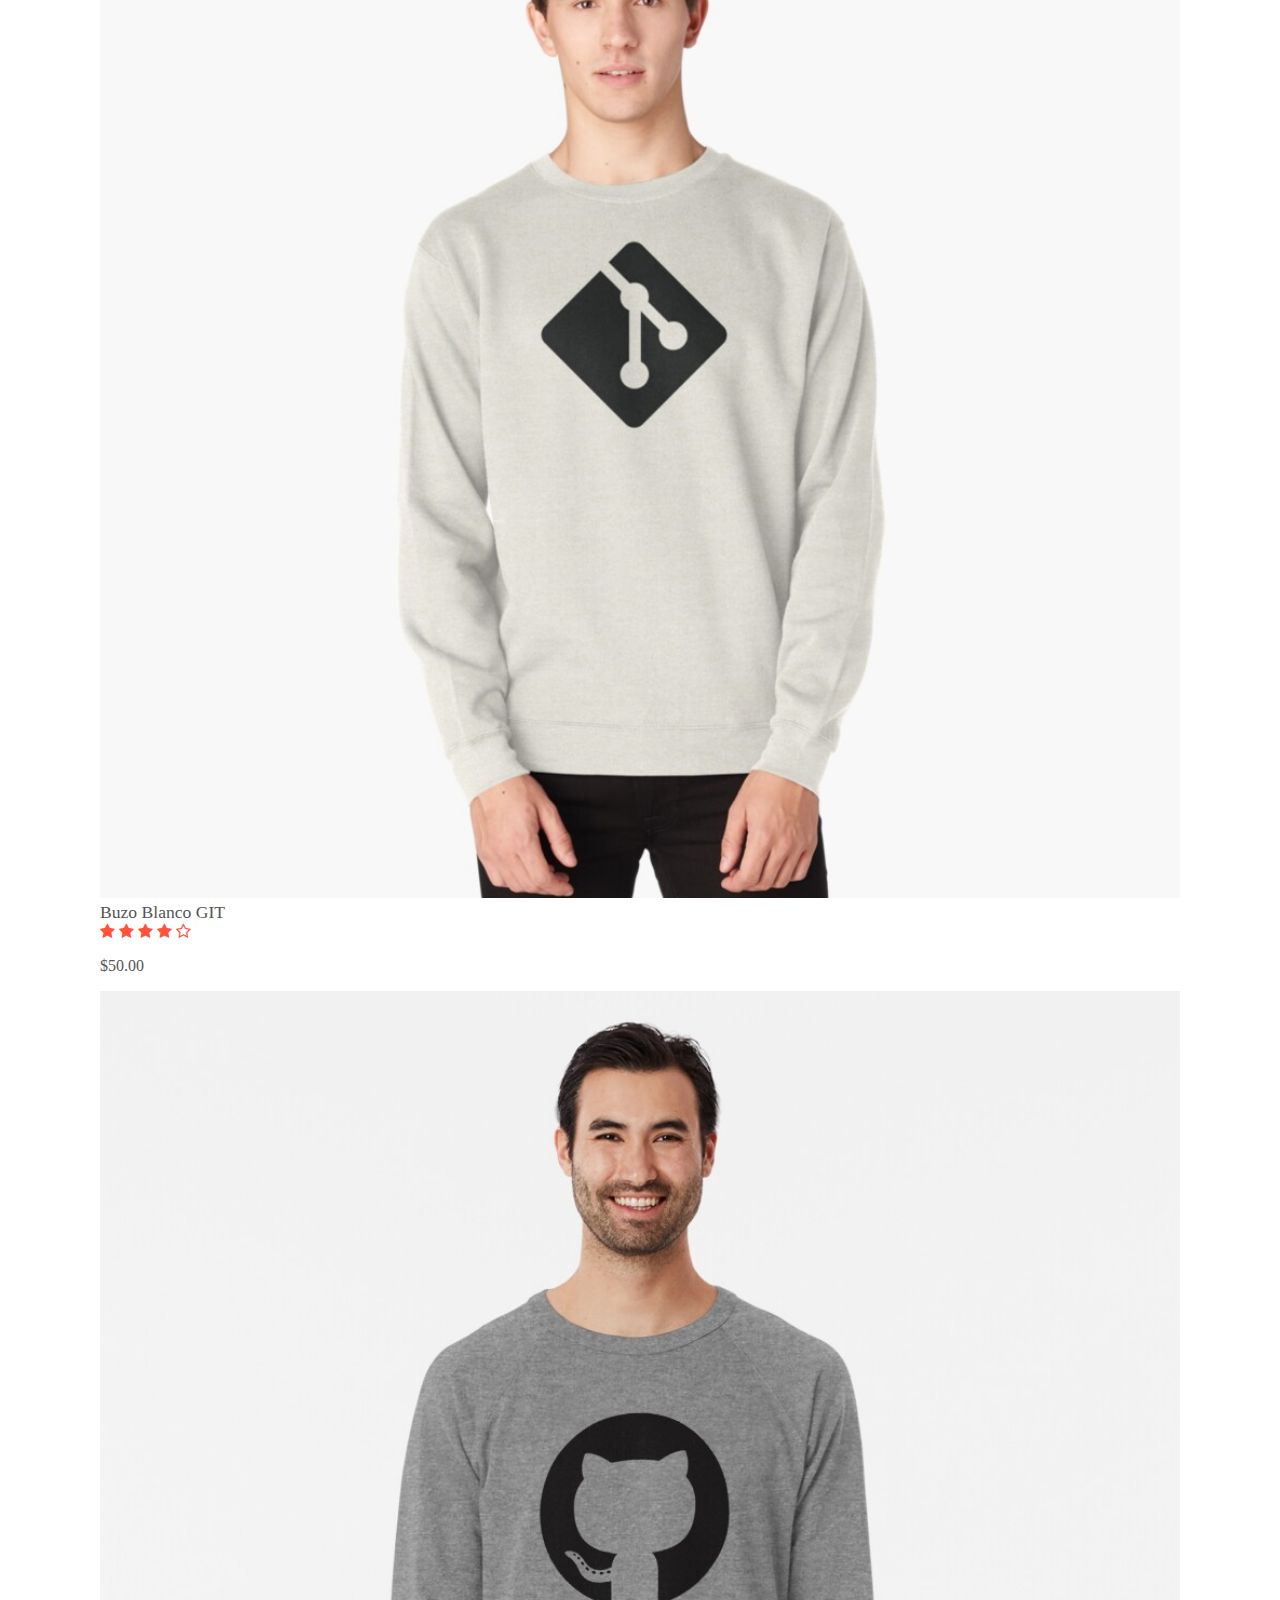
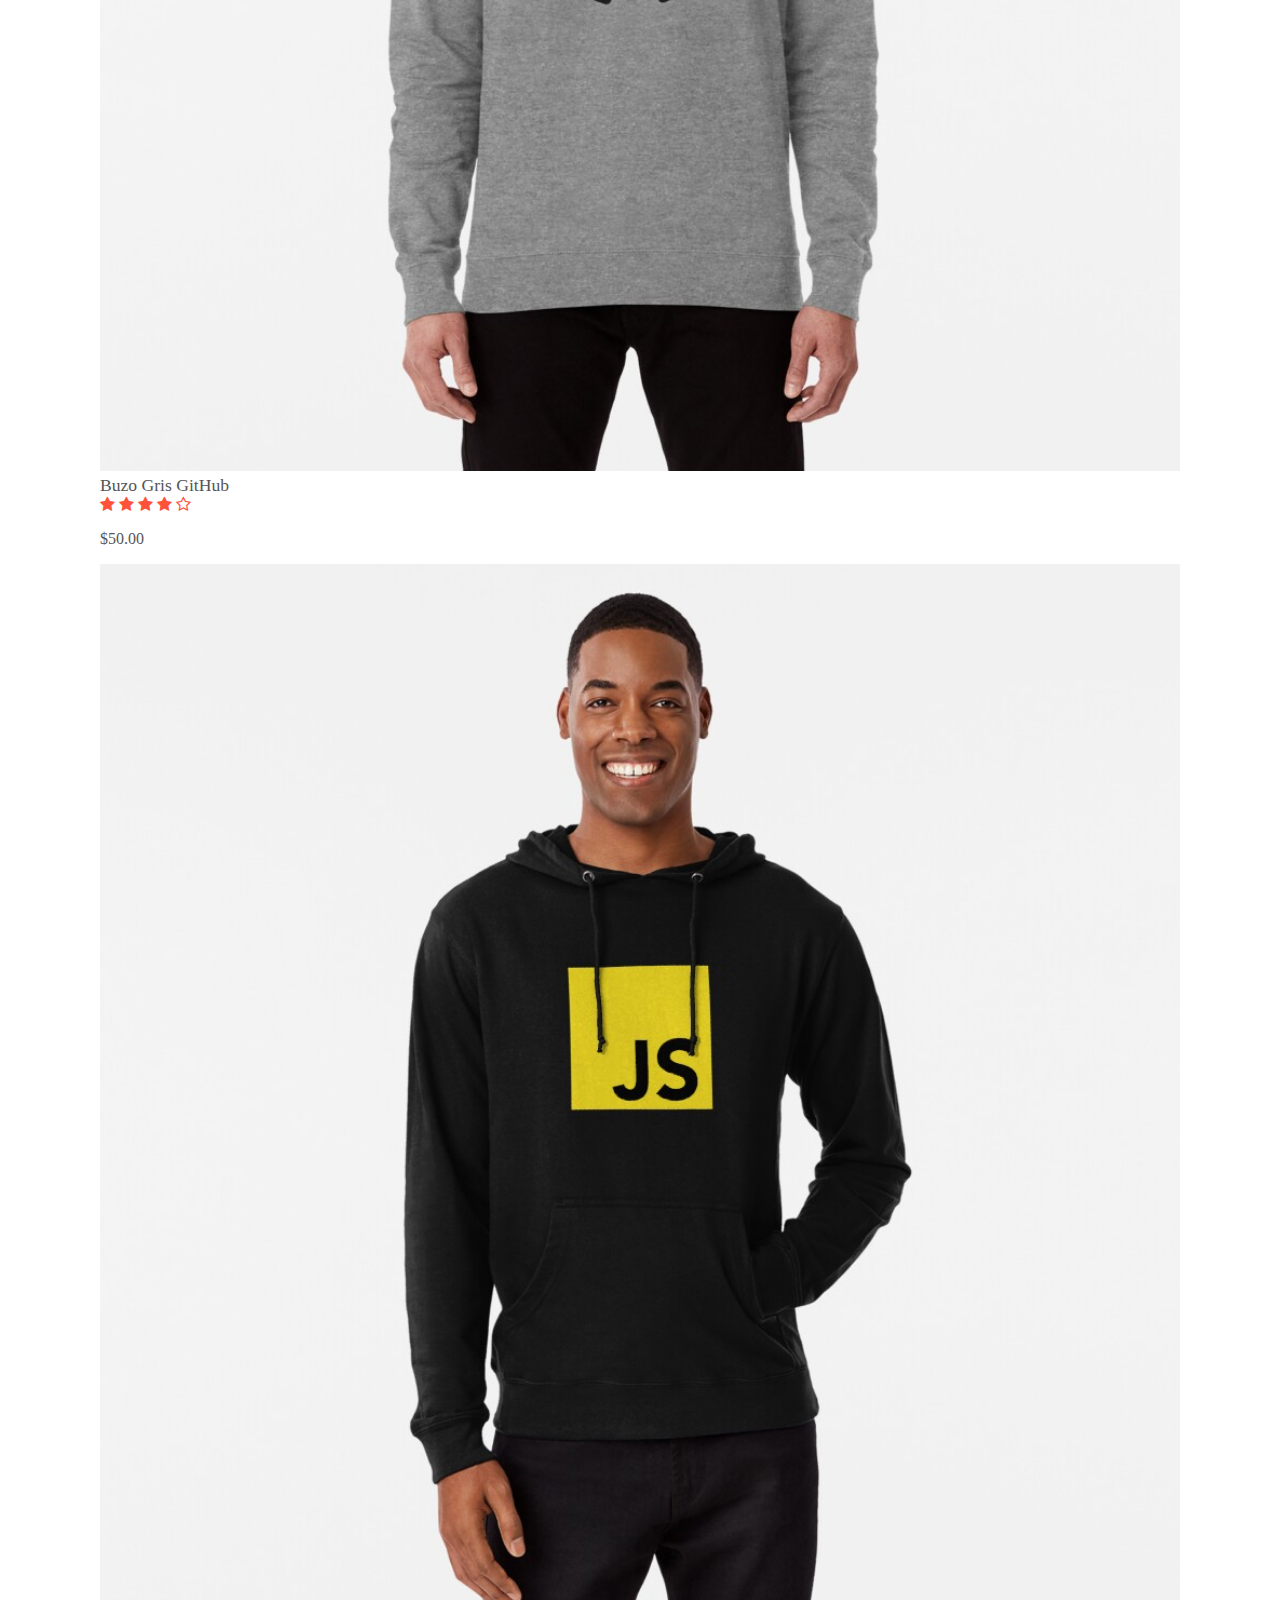
==== commit 79dad6e6: "arreglos al nav y algunos detalles" ====
--- a/views/productos.html
+++ b/views/productos.html
@@ -13,29 +13,32 @@
 </head>
 <body>
     <!-- HEADER -->
-    <nav class="navbar navbar-expand-lg navbar-light fixed-top">
-        <div class="container">
-                <a class="navbar-brand" href="../index.html"><img src="../img/logo1.png" width="150px" alt=""></a>
+    <div class="container-fluid no-gutters">
+        <div class="row">
+            <nav class="navbar navbar-expand-lg navbar-light bg-light fixed-top">
+                <a class="navbar-brand" href="../index.html"><img src="../img/logo1.png" alt="logo" height="150" width="150"></a>
                 <button class="navbar-toggler" type="button" data-toggle="collapse" data-target="#navbarNavDropdown" aria-controls="navbarNavDropdown" aria-expanded="false" aria-label="Toggle navigation">
                     <span class="navbar-toggler-icon"></span>
                 </button>
                 <div class="collapse navbar-collapse justify-content-end" id="navbarNavDropdown">
-                    <ul class="navbar-nav">
+                <ul class="navbar-nav">
                     <li class="nav-item active">
-                        <a class="nav-link" href="../index.html">Inicio<span class="sr-only">(current)</span></a>
-                        <li class="nav-item">
-                            <a class="nav-link" href="../index.html#titulo-productos">Productos</a>
-                        </li>
+                        <a class="nav-link" href="../index.html">Inicio <span class="sr-only">(current)</span></a>
+                    </li>
                     <li class="nav-item">
+                        <a class="nav-link" href="../index.html#titulo-productos">Productos</a>
+                    </li>
+                    <li class="nav-item dropdown">
                         <a class="nav-link" href="../index.html#titulo-tiendas">Tiendas</a>
                     </li>
                     <li class="nav-item">
                         <a class="nav-link" href="../index.html#footer">Información</a>
                     </li>
-                    </ul>
+                </ul>
                 </div>
+            </nav>
         </div>
-    </nav>
+    </div>
     <!-- MENU PRODUCTOS -->
     <div class="color-body">
         <div class="small-container">
--- a/css/style.css
+++ b/css/style.css
@@ -52,28 +52,14 @@
 
 /* MENU */
 .navbar {
-  background: #ffd6d0;
+  background: #ffd6d0 !important;
   font-size: 1.2rem; }
 
-#navbarNavDropdown {
-  background: #ffd6d0; }
-
-/* responsive menu */
-@media screen and (max-width: 1200px) {
-  .fixed-top {
-    max-height: 120px; } }
-
-@media (min-width: 992px) {
-  .navbar-expand-lg {
-    max-height: 120px;
-    -ms-flex-flow: row nowrap;
-    flex-flow: row nowrap;
-    -ms-flex-pack: start;
-    justify-content: flex-start; } }
-
-@media screen and (max-width: 768px) {
-  .navbar-menu {
-    max-height: 130px; } }
+.navbar-collapse {
+  margin-right: 200px; }
+
+.logo-1 {
+  margin-left: 200px; }
 
 /* INICIO */
 .inicio {
@@ -92,32 +78,6 @@
   margin-top: 90px; }
 
 /* responsive img inicio */
-@media screen and (max-width: 1200px) {
-  .inicio-img {
-    width: 450px; } }
-
-@media screen and (max-width: 992px) {
-  .inicio-img {
-    width: 250px; } }
-
-@media screen and (max-width: 767px) {
-  .inicio-img_col {
-    display: none; } }
-
-@media screen and (max-width: 424px) {
-  .inicio-img_col {
-    display: none; } }
-
-@media screen and (max-width: 374px) {
-  .inicio-img_col {
-    display: none; } }
-
-@media screen and (max-width: 319px) {
-  .inicio-img_col {
-    display: none; }
-  .bg-gradient {
-    width: 100%; } }
-
 /* CARD */
 .card-title {
   font-family: 'Poppins', sans-serif;
@@ -214,6 +174,17 @@
   box-shadow: none;
   background-color: #ff523b; }
 
+.modal-header {
+  background: #ffd6d0;
+  border: none; }
+
+.modal-body {
+  border: none; }
+
+.modal-footer {
+  background: #ffd6d0;
+  border-top: none; }
+
 .img-modal {
   width: 500px; }
 
@@ -297,10 +268,6 @@
   list-style-type: none; }
 
 /* responsive tiendas */
-@media screen and (max-width: 1200px) {
-  .mapa {
-    width: 450px; } }
-
 @media screen and (max-width: 992px) {
   .mapa {
     display: none; }
@@ -363,6 +330,12 @@
 .politicas-devolución:hover {
   color: #333; }
 
+.text-footer {
+  text-align: center;
+  margin-bottom: 0;
+  background: #050505;
+  color: #fff; }
+
 @media screen and (max-width: 320px) {
   .app-logo a img {
     margin-left: 50px; }
@@ -391,15 +364,31 @@
 
 /* RESPONSIVE DE LA PAGINA */
 @media screen and (max-width: 1200px) {
+  .inicio-img {
+    width: 450px; }
   .mapa {
-    width: 450px; }
-  .fixed-top {
-    max-height: 120px; } }
-
-@media (min-width: 992px) {
-  .navbar-expand-lg {
-    max-height: 120px;
-    -ms-flex-flow: row nowrap;
-    flex-flow: row nowrap;
-    -ms-flex-pack: start;
-    justify-content: flex-start; } }
+    width: 450px; } }
+
+@media screen and (max-width: 992px) {
+  .inicio-img {
+    width: 250px; } }
+
+@media screen and (max-width: 768px) {
+  .inicio-img_col {
+    display: none; }
+  .logo-1 {
+    margin-left: 100px; } }
+
+@media screen and (max-width: 424px) {
+  .inicio-img_col {
+    display: none; } }
+
+@media screen and (max-width: 374px) {
+  .inicio-img_col {
+    display: none; } }
+
+@media screen and (max-width: 319px) {
+  .inicio-img_col {
+    display: none; }
+  .bg-gradient {
+    width: 100%; } }
